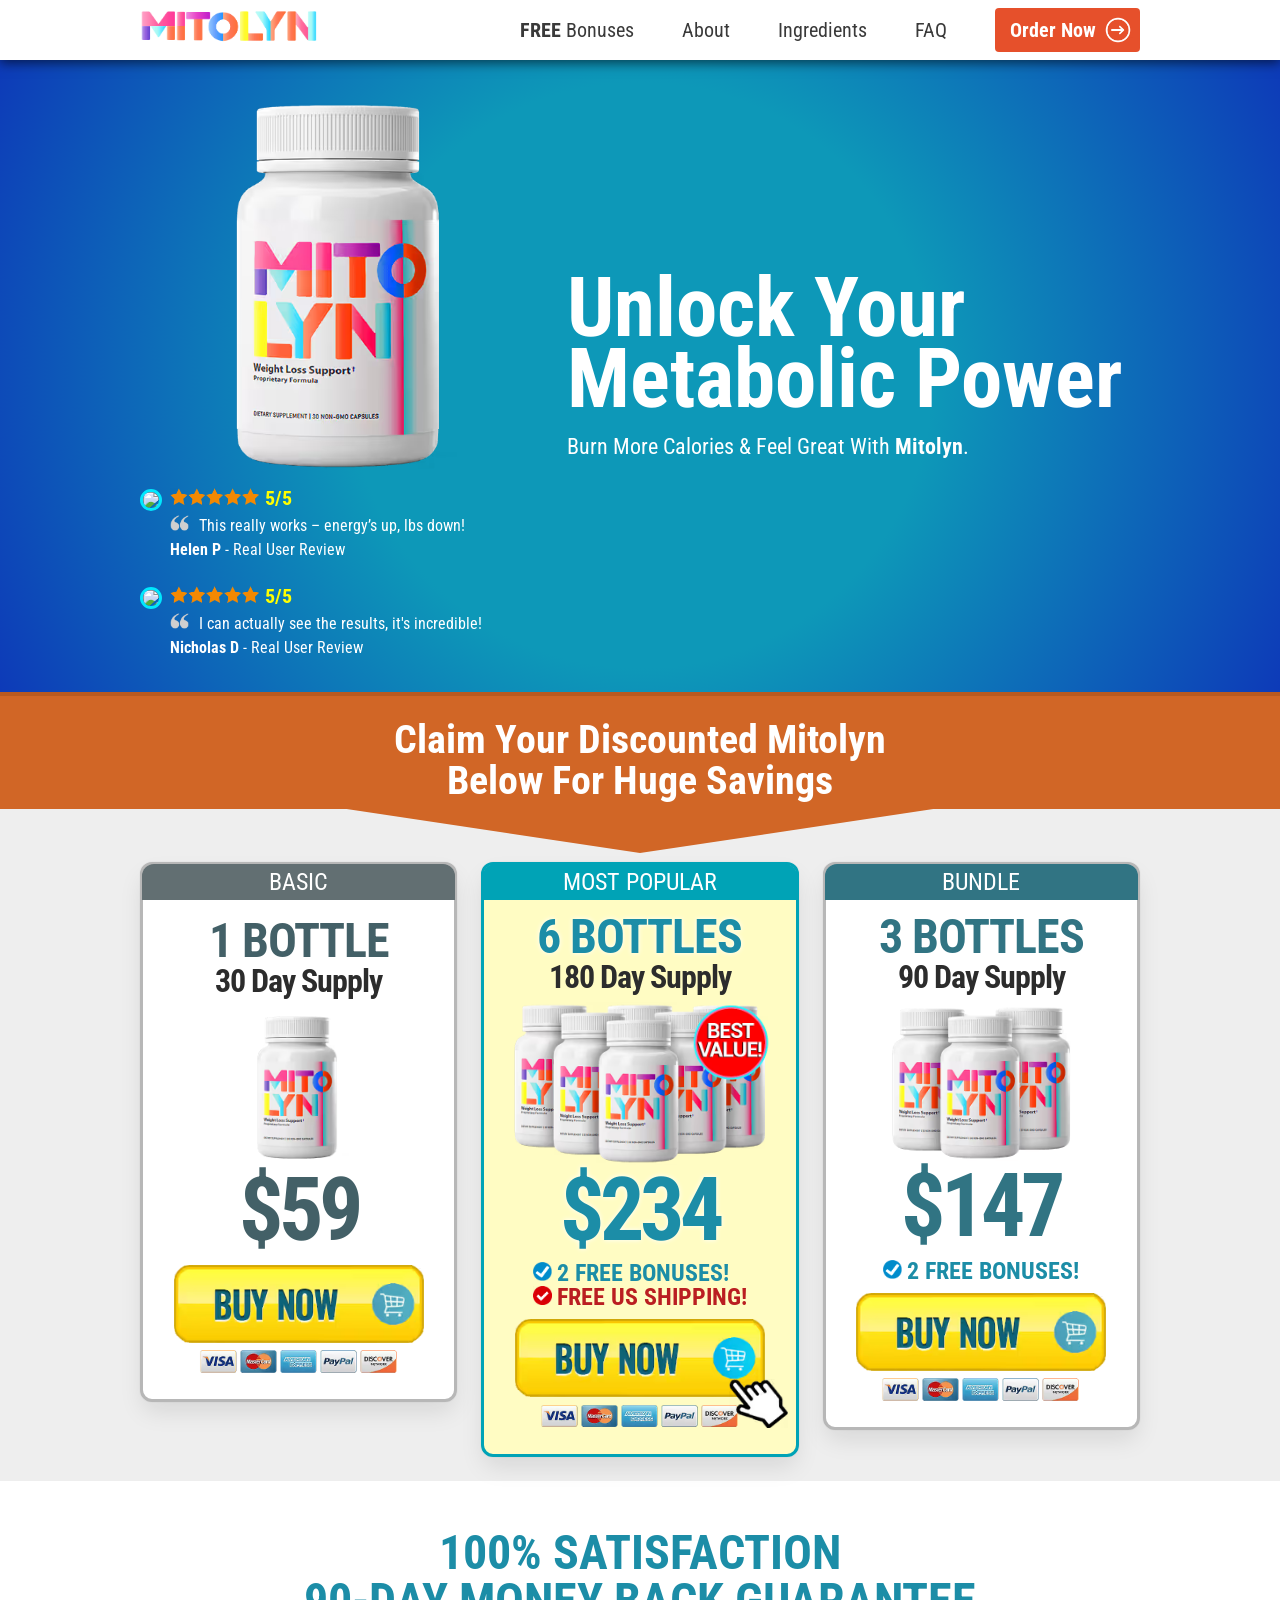
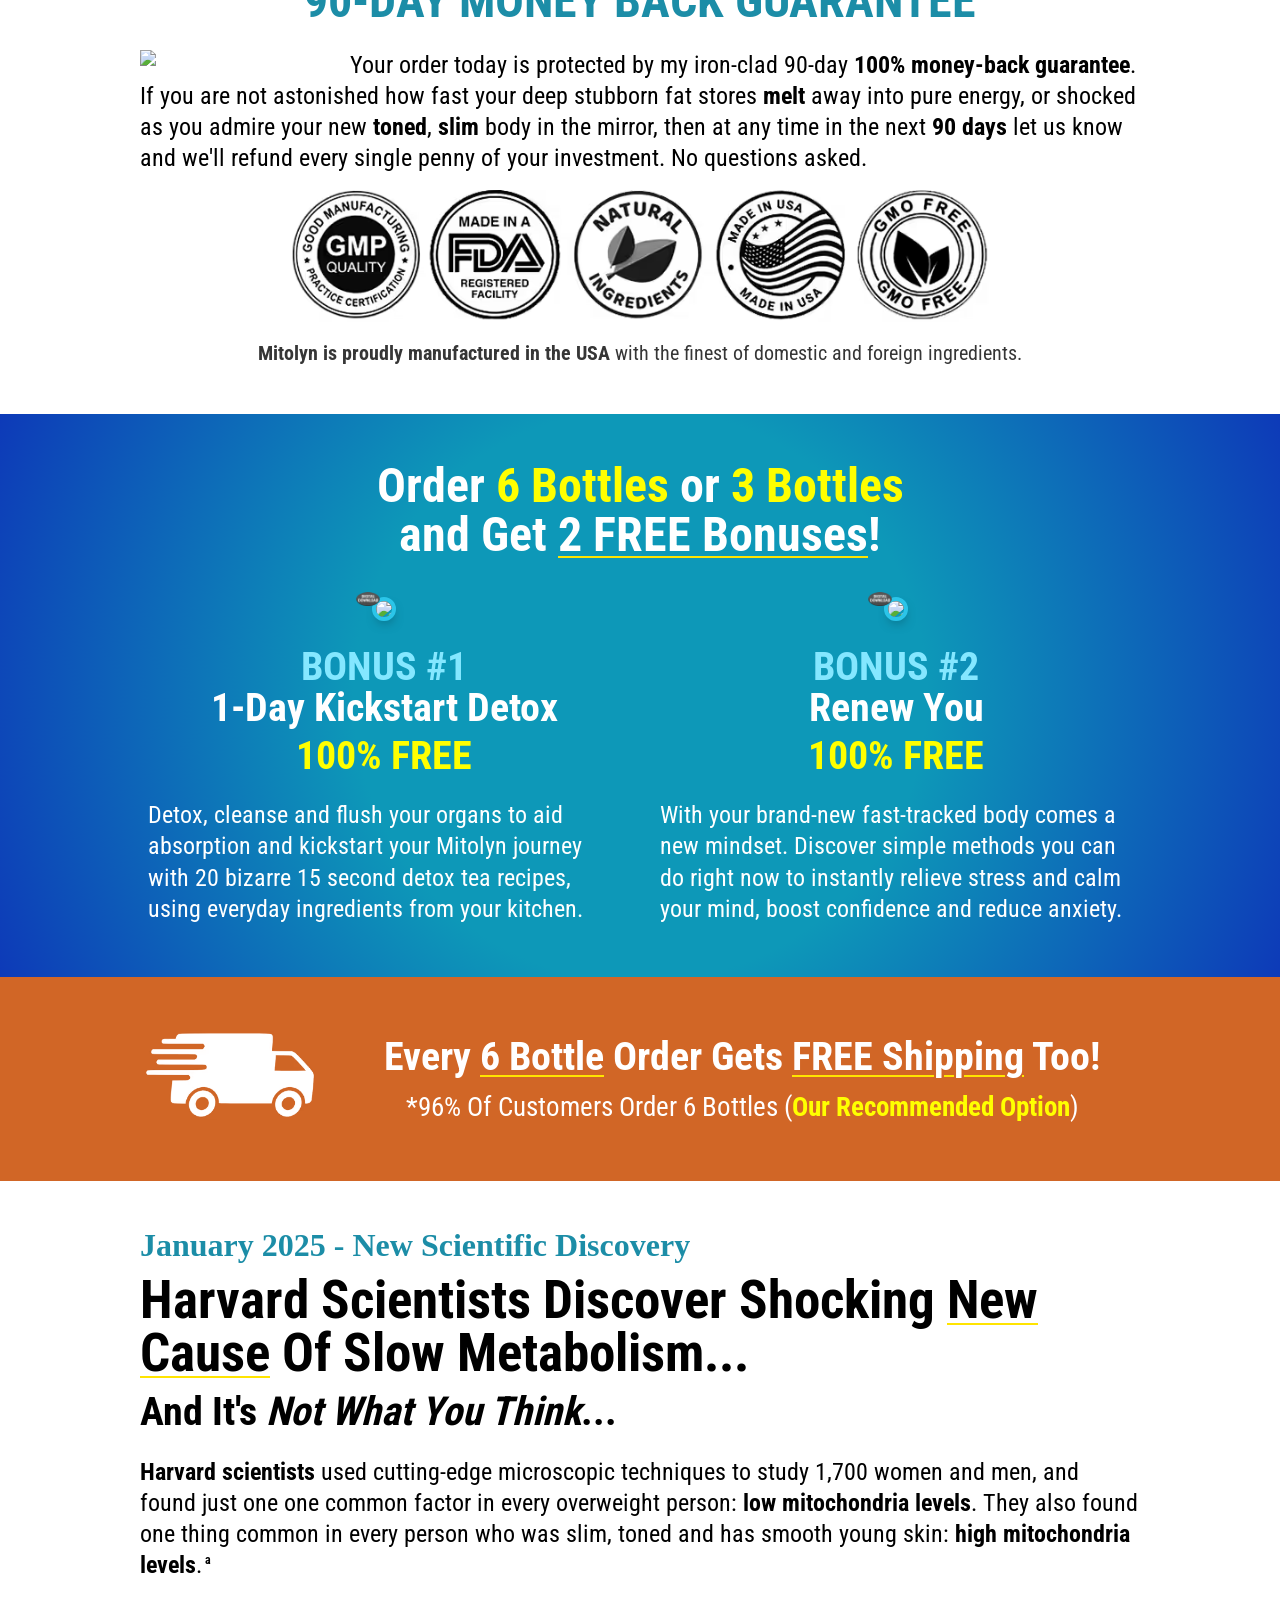
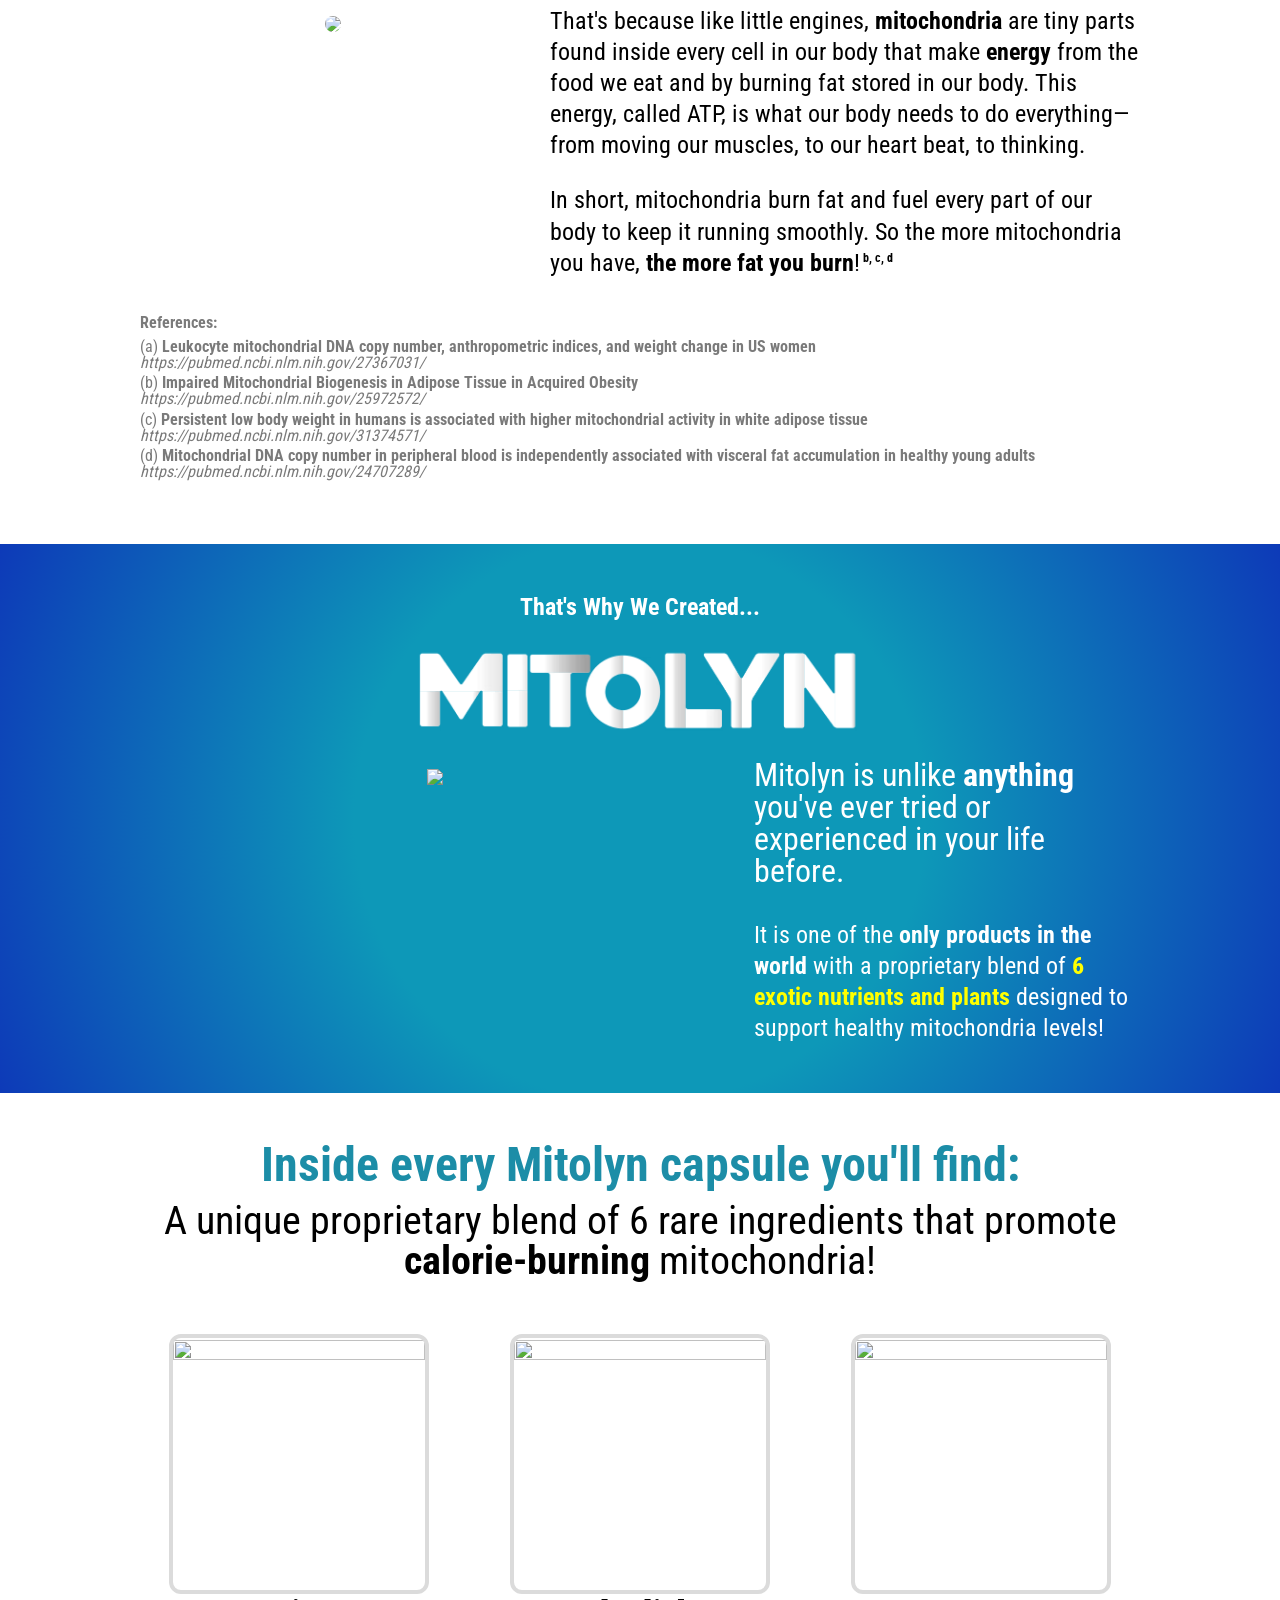
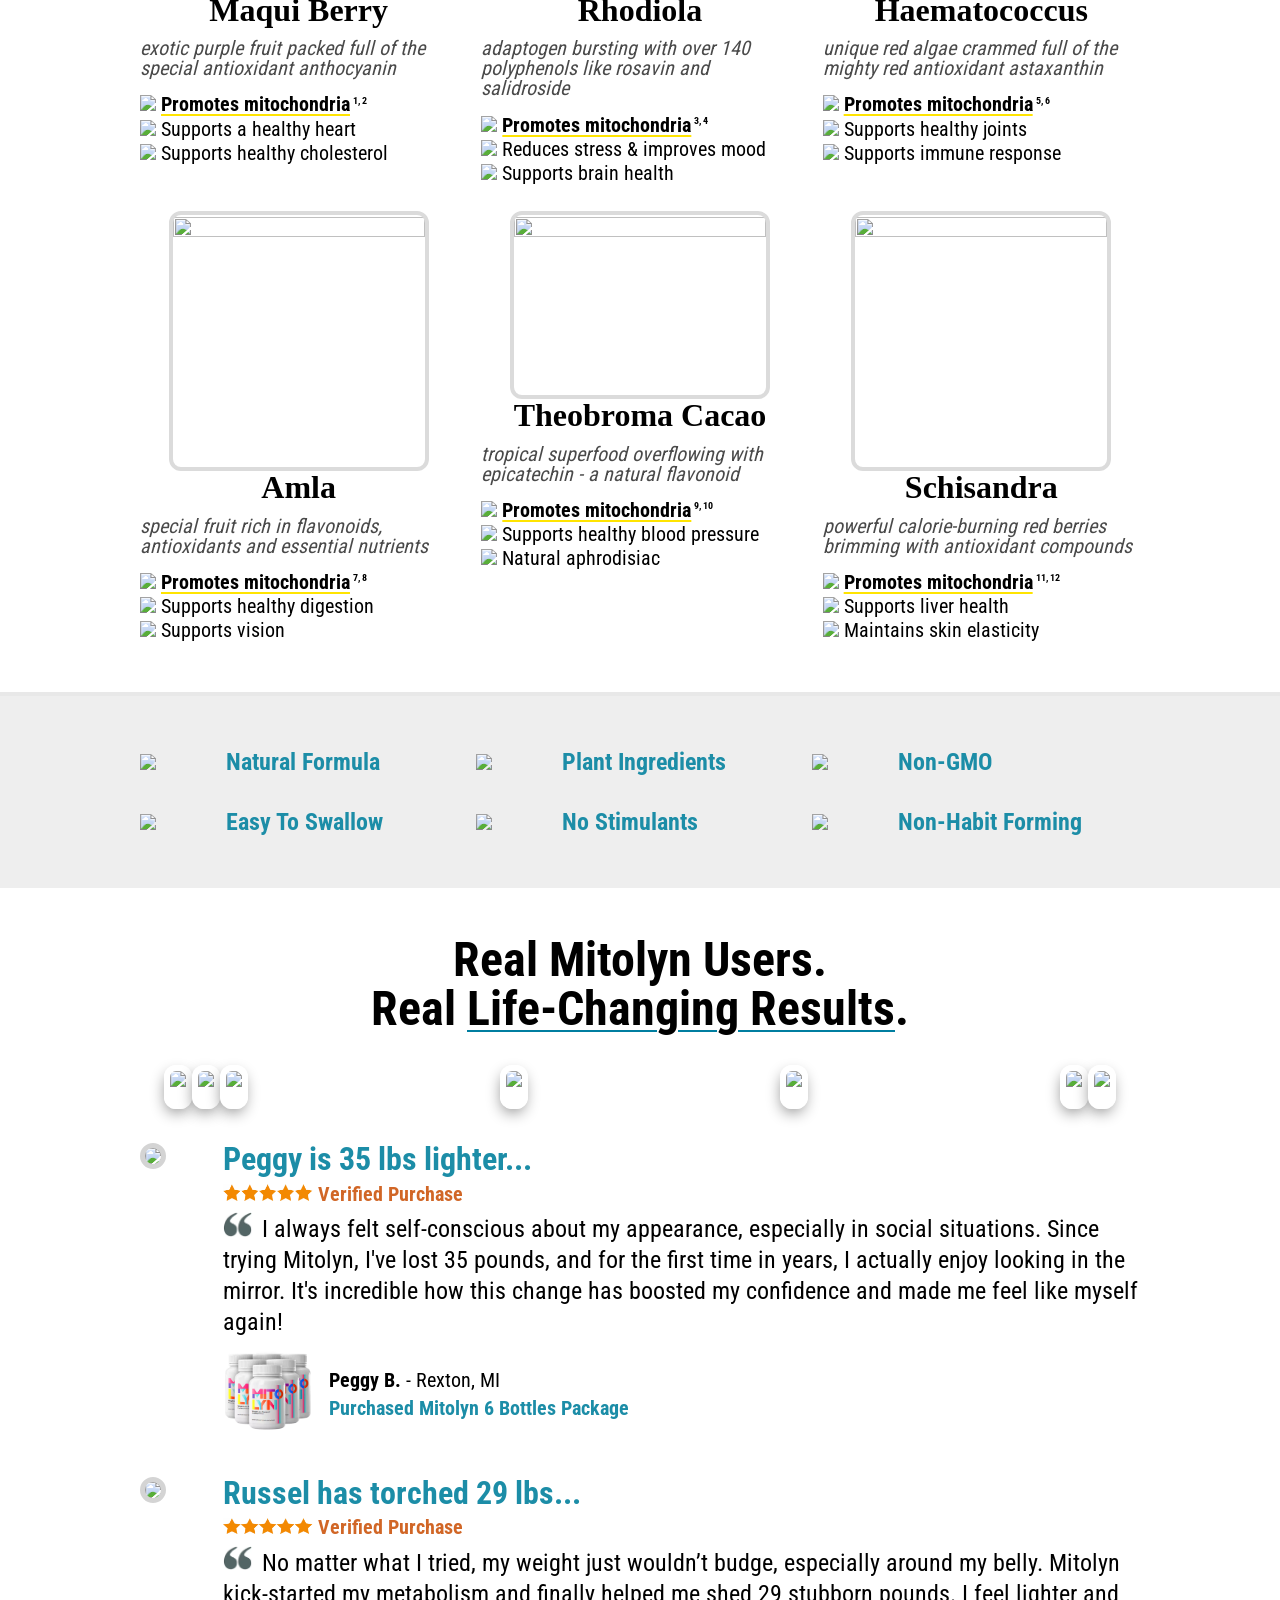
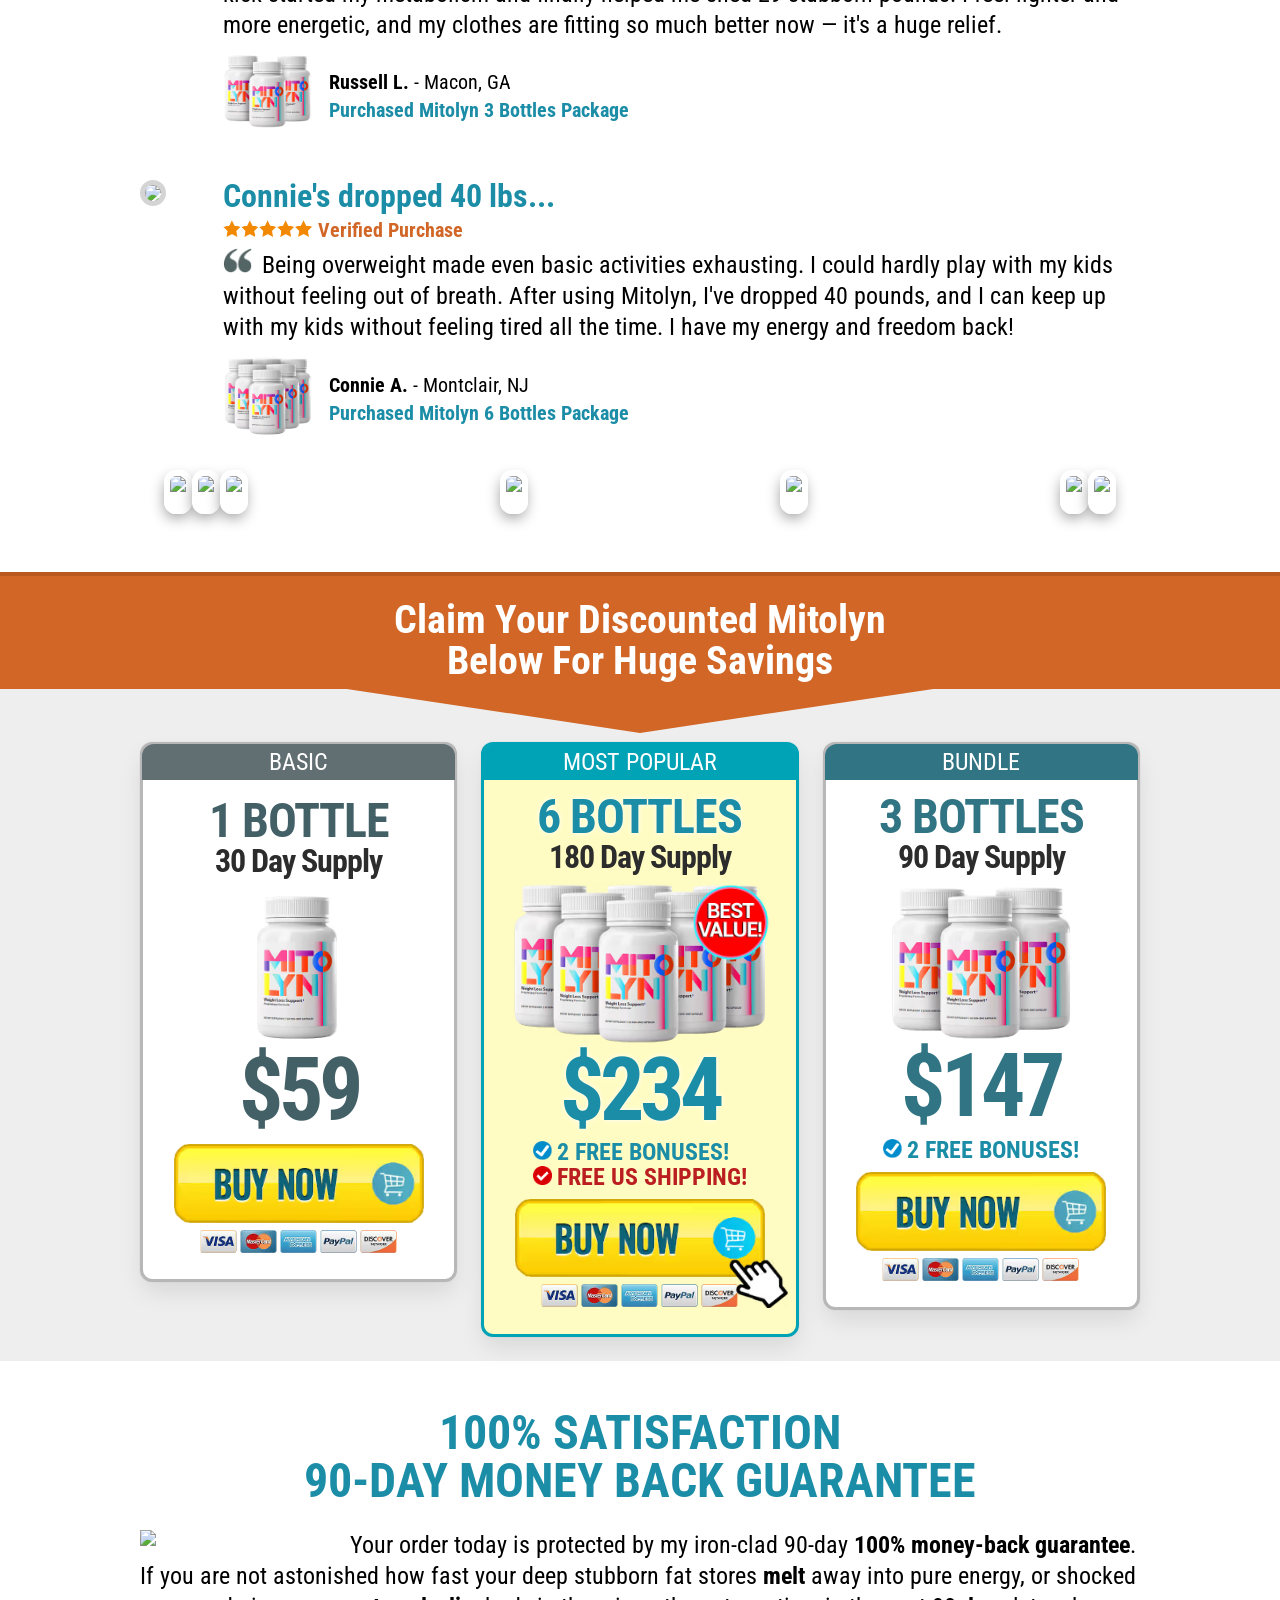
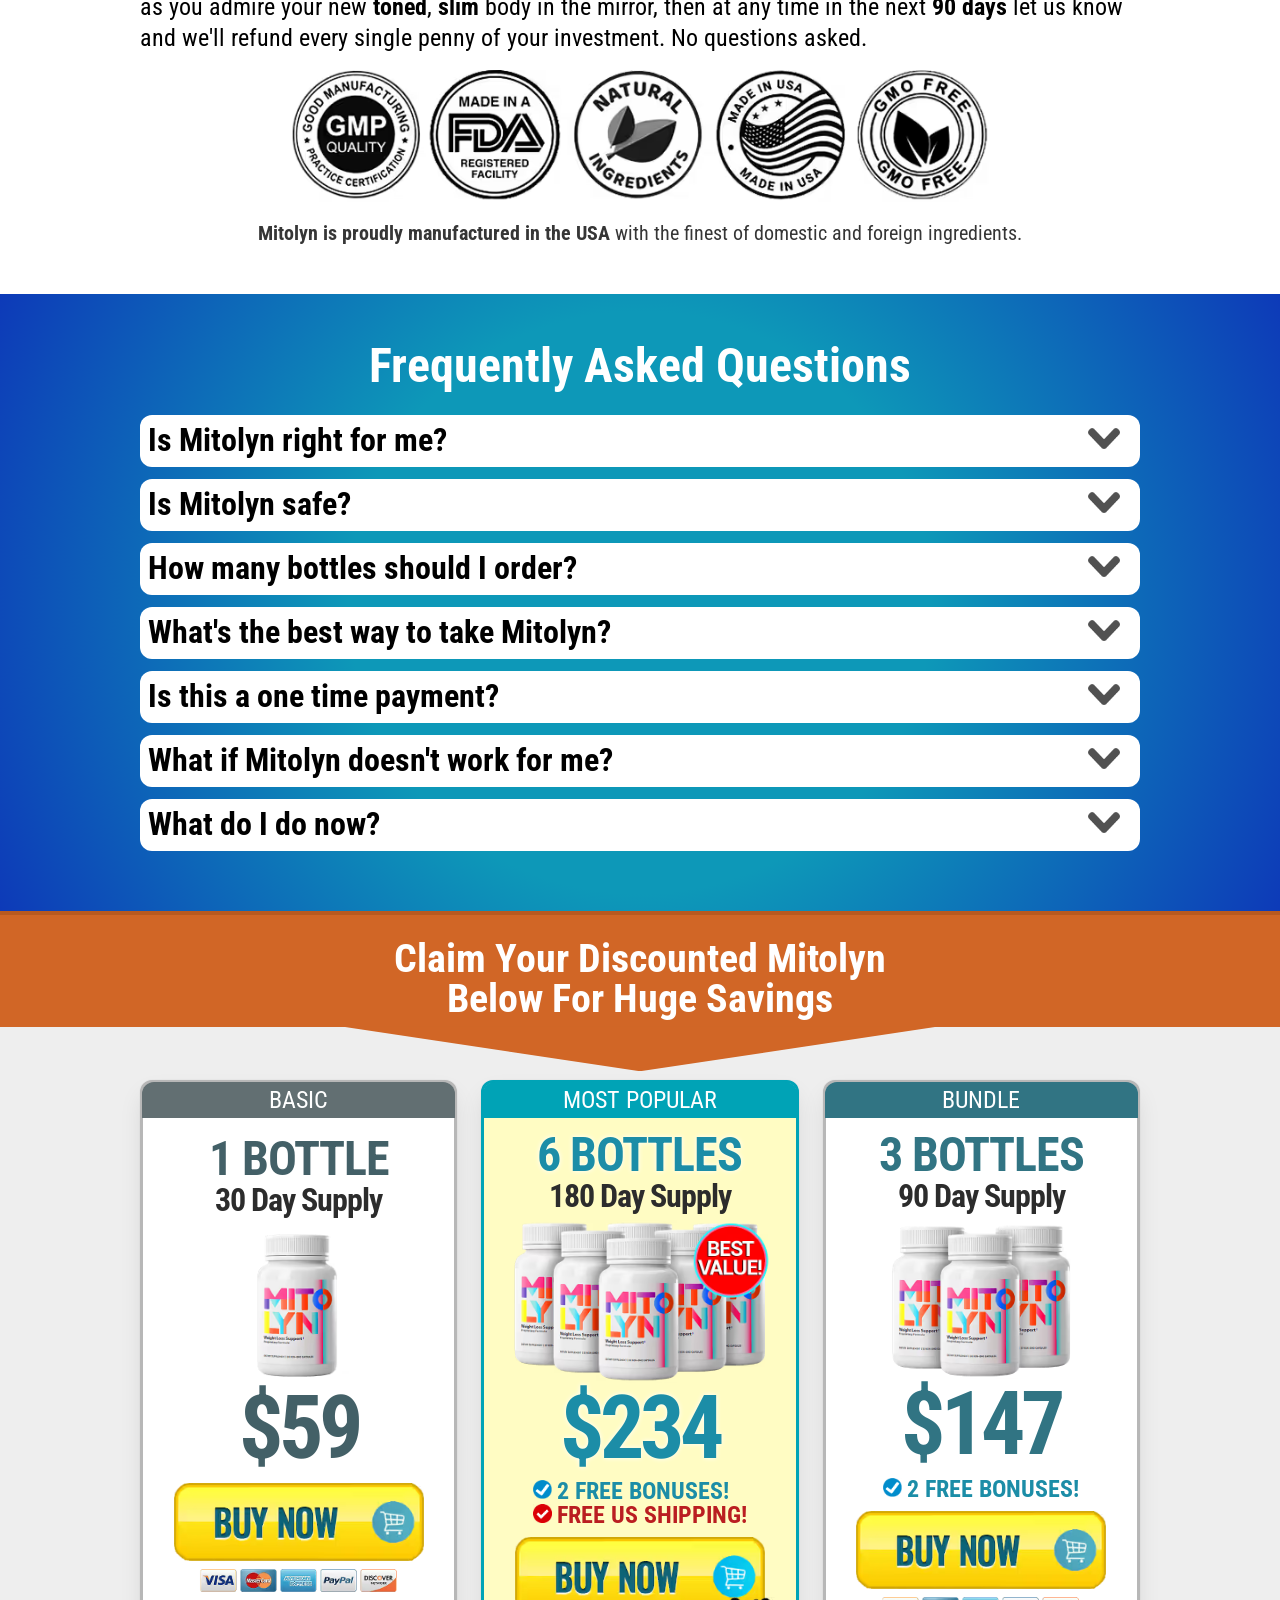
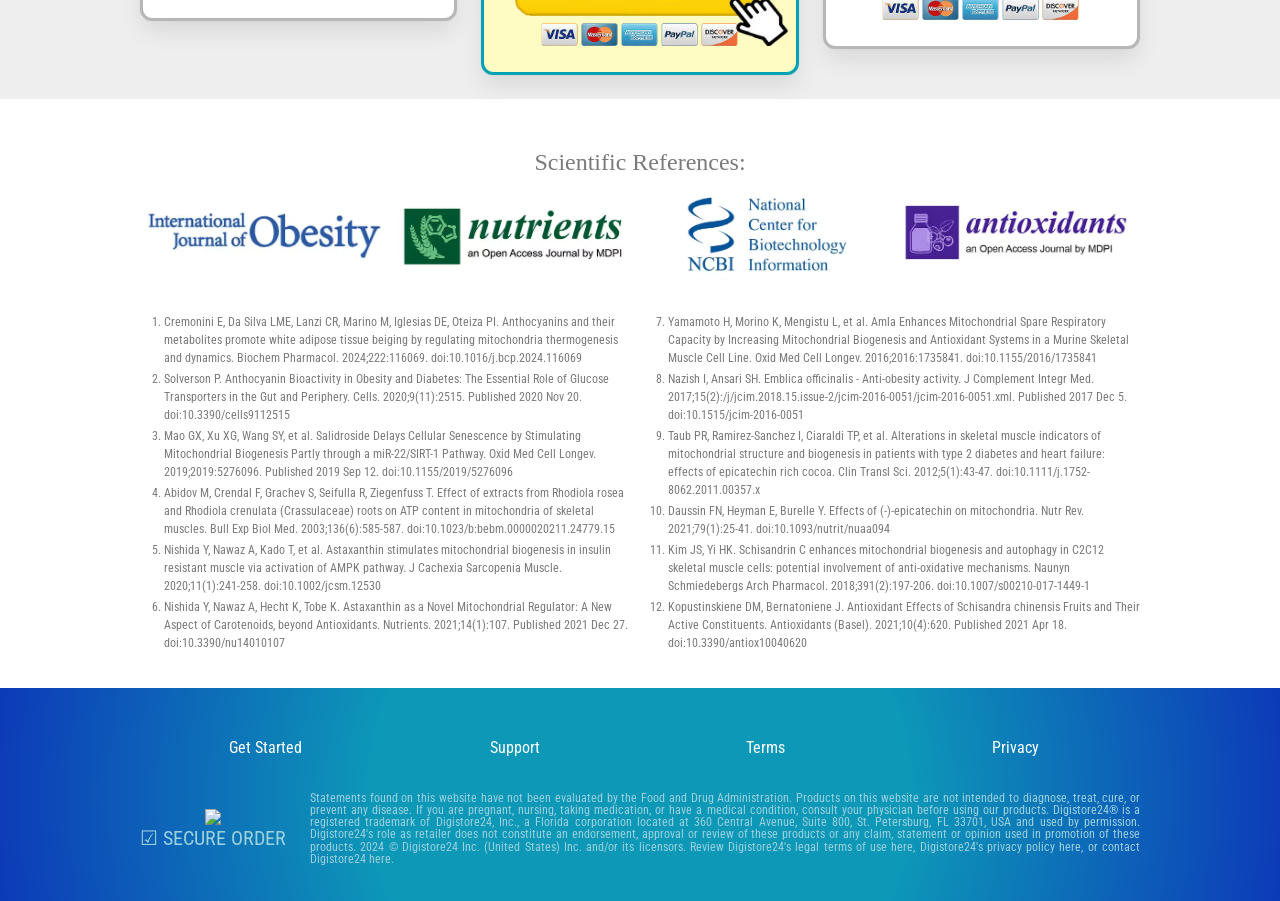
==== index.html @ f256c38c "Add files via upload" ====
<!DOCTYPE html><html><head>
<link rel="preload" href="assets/fonts/roboto-condensed-v27-latin-regular.woff2" as="font" type="font/woff2" crossorigin="anonymous">
<link rel="preload" href="assets/fonts/roboto-condensed-v27-latin-700.woff2" as="font" type="font/woff2" crossorigin="anonymous">
<style>
@font-face {
    font-family: 'Roboto Condensed';
    src: url('assets/fonts/roboto-condensed-v27-latin-regular.woff2') format('woff2');
    font-weight: 400;
    font-style: normal;
    font-display: swap;
}
@font-face {
    font-family: 'Roboto Condensed';
    src: url('assets/fonts/roboto-condensed-v27-latin-700.woff2') format('woff2');
    font-weight: 700;
    font-style: normal;
    font-display: swap;
}
@font-face {
    font-family: 'Arial Adjusted';
    src: local('Arial');
    font-weight: 400;
    font-style: normal;
    size-adjust: 85%;
}
body, button, html, input, optgroup, select, textarea {
    font-family: 'Roboto Condensed', 'Arial Adjusted', Arial, sans-serif !important;
}
</style>
<meta charset="utf-8">
<meta name="robots" content="noindex,nofollow"><meta name="description" content="Mitolyn">
<meta name="keywords" content="Mitolyn, buy Mitolyn, Mitolyn reviews, Mitolyn real customer reviews">
<meta name="twitter:card" content="summary">
<meta name="twitter:title" content="Mitolyn">
<meta name="twitter:description" content="Mitolyn">
<meta name="twitter:image" content="assets/images/logo.png">
<meta property="og:title" content="Mitolyn">
<meta property="og:image" content="assets/images/logo.png">
<meta property="og:description" content="Mitolyn">
<meta property="og:site_name" content="Mitolyn">
<meta name="ia_archiver" content="noindex">
<link rel="icon" href="favicon.ico" sizes="32x32">
<link rel="icon" href="favicon.svg" type="image/svg+xml">
<link rel="apple-touch-icon" href="apple-touch-icon.png">
<link rel="manifest" href="manifest.webmanifest">
<meta name="viewport" content="width=device-width, initial-scale=1, maximum-scale=1, user-scalable=no">
<title>Mitolyn - Official Website</title>
<script src="../0zzBQYgdD8M2.com/ajax/libs/jquery/nmMV3yHQVVcj.0/Sj0w2B3EiZt9.js"></script>
<link rel="stylesheet" href="assets/css-dist/styles.min.css">
<script src="assets/js-dist/scripts.min.js"></script>
</head>
<body class="content is-size-4 is-size-4-touch is-unselectable"><div class="navbar-spacer-desktop is-hidden-touch"></div>
<div class="navbar-spacer-tablet is-hidden-mobile is-hidden-desktop"></div>
<div class="navbar-spacer-mobile is-hidden-tablet"></div>
<nav class="navbar is-fixed-top is-link is-size-5" role="navigation" aria-label="main navigation">
<div class="container container-limit">
<div class="navbar-brand">
<div class="navbar-item">
<picture><source srcset="assets/images/avif/logo-color.avif" type="image/avif"><source srcset="assets/images/webp/logo-color.webp" type="image/webp"><img src="assets/images/logo-color.png" width="180" class="is-hidden-touch"></picture>
<picture><source srcset="assets/images/avif/logo-color.avif" type="image/avif"><source srcset="assets/images/webp/logo-color.webp" type="image/webp"><img src="assets/images/logo-color.png" width="150" class="is-hidden-desktop"></picture>
</div>
<a role="button" class="navbar-burger" aria-label="menu" aria-expanded="false" data-target="navbarBasic">
<span aria-hidden="true"></span>
<span aria-hidden="true"></span>
<span aria-hidden="true"></span>
</a>
<div class="navbar-item is-hidden-desktop">
<a class="button is-link is-size-5 is-size-6-touch topbar arrow-rightS w100 arnew2" rel="order">
<strong>Order Now</strong>
</a>
</div>
</div>
<div id="navbarBasic" class="navbar-menu">
<div class="navbar-end">
<a class="navbar-item px-5 topbar" rel="bonuses">
<strong>FREE</strong> Bonuses
</a>
<a class="navbar-item px-5 topbar" rel="about">
About
</a>
<a class="navbar-item px-5 topbar" rel="ingredients">
Ingredients
</a>
<a class="navbar-item px-5 topbar" rel="faq">
FAQ
</a>
<div class="navbar-item pr-3 pl-5 is-hidden-mobile">
<div class="buttons">
<a class="button is-link is-size-5 is-size-6-touch topbar arrow-right arnew" rel="order">
<strong>Order Now</strong>
</a>
</div>
</div>
</div>
</div>
</div>
</nav>
<section class="section green-solid-background is-paddingless is-marginless">
<section class="section">
<div class="container container-limit has-text-white">
<div class="columns is-vcentered">
<div class="column is-5 pb-0 pt-0">
<div class="has-text-centered is-hidden-mobile"><picture><source srcset="assets/images/avif/product-home.avif" type="image/avif"><source srcset="assets/images/webp/product-home.webp" type="image/webp"><img src="assets/images/product-home.png" style="max-width:500px;width:100%"></picture></div>
<div class="has-text-centered is-hidden-tablet"><picture><source srcset="assets/images/avif/product-home.avif" type="image/avif"><source srcset="assets/images/webp/product-home.webp" type="image/webp"><img src="assets/images/product-home.png" style="max-width:340px;width:40vw;"></picture></div>
<div class="is-hidden-mobile columns is-mobile is-variable is-0">
<div class="column is-narrow pr-2"><picture><source srcset="assets/images/avif/test-1.avif" type="image/avif"><source srcset="assets/images/webp/test-1.webp" type="image/webp"><img src="assets/images/test-1.jpg" style="border-radius:24px;border:3px solid #00e8fe;" width="50px"></picture></div>
<div class="column">
<p class="verified mb-0 is-size-5 mb-1 greenHigh"><picture><source srcset="assets/images/generic/avif/rating.avif" type="image/avif"><source srcset="assets/images/generic/webp/rating.webp" type="image/webp"><img src="assets/images/generic/rating.png" width="90"></picture> 5/5</p>
<p class="mb-2 is-size-6 lh1"><picture><source srcset="assets/images/generic/avif/quote_light.avif" type="image/avif"><source srcset="assets/images/generic/webp/quote_light.webp" type="image/webp"><img src="assets/images/generic/quote_light.png" width="29" style="padding-right:10px;"></picture>This really works – energy’s up, lbs down!</p>
<p class="is-size-6 mb-0 lh1"><strong>Helen P</strong> - Real User Review</p>
</div>
</div>
<div class="is-hidden-mobile columns is-mobile is-variable is-0">
<div class="column is-narrow pr-2"><picture><source srcset="assets/images/avif/test-2.avif" type="image/avif"><source srcset="assets/images/webp/test-2.webp" type="image/webp"><img src="assets/images/test-2.jpg" style="border-radius:24px;border:3px solid #00e8fe;" width="50px"></picture></div>
<div class="column">
<p class="verified mb-0 is-size-5 mb-1 greenHigh"><picture><source srcset="assets/images/generic/avif/rating.avif" type="image/avif"><source srcset="assets/images/generic/webp/rating.webp" type="image/webp"><img src="assets/images/generic/rating.png" width="90"></picture> 5/5</p>
<p class="mb-2 is-size-6 lh1"><picture><source srcset="assets/images/generic/avif/quote_light.avif" type="image/avif"><source srcset="assets/images/generic/webp/quote_light.webp" type="image/webp"><img src="assets/images/generic/quote_light.png" width="29" style="padding-right:10px;"></picture>I can actually see the results, it's incredible!</p>
<p class="is-size-6 mb-0 lh1"><strong>Nicholas D</strong> - Real User Review</p>
</div>
</div>
		
</div>
<div class="column pb-0 pt-0">
<p class="title block-headline is-capitalized pb-2 mb-2">Unlock Your<br>Metabolic Power</p>
<p class="lh1 block-9d mt-3">Burn More Calories & Feel Great With <strong>Mitolyn</strong>.</p>
<div></div>
</div>
</div>
</div>
</section>
</section><div class="order"></div>
<div class="on-buys">
<section class="section is-paddingless buying-background b-section">
<div class="container pt-5 container-limit">
<p class="has-text-centered block-10h has-text-white lh1 has-text-weight-bold mb-0 pb-2">Claim Your Discounted Mitolyn<br>Below For Huge Savings</p>
</div>
</section>
<div class="off-white-background" style="border-top:none;"><div class="buying-background p-4 g-arrow" style="max-width:600px;top:-1px;"></div></div>
<section class="section off-white-background pt-2 pb-5 px-2" style="border-top:none;">
<div class="container container-limit">
<div class="columns is-3 is-variable is-centered ">
<div class="column has-text-centered grow-it is-one-third is-hidden-mobile">
<a href="order/?b=1&v=index" class="vbsplit">
<div class="box is-paddingless is-size-4 has-background-white box-1-bottle">
<div class="popular-box GPOP">BASIC</div>
<div class="pt-3 pb-4 px-2">
<div class="columns is-mobile is-vcentered is-variable is-1">
<div class="column">
<div class="mt-1">
<div class="is-marginless is-size-1-desktop is-size-2-touch lh1 blue-color has-text-weight-bold spacing-fix pricea">1 BOTTLE</div>
<div class="is-marginless is-size-3 is-size-4-touch has-text-weight-bold spacing-fix lh1">30 Day Supply</div>
<div class="product-item mt-1 mx-4"><picture><source srcset="assets/images/avif/1-desktop.avif" type="image/avif"><source srcset="assets/images/webp/1-desktop.webp" type="image/webp"><img src="assets/images/1-desktop.png"></picture></div>
</div>	
<div class="columns is-variable is-1 is-centered is-marginless is-mobile"><div class="column is-narrow is-faq  is-size-1-desktop is-size-2-tablet is-size-3-mobile lh1 py-0 mb-3 has-text-weight-bold"><span class="price pricea">$59</span></div></div>
<div class="mt-1 px-0 lh1"><picture><source srcset="assets/images/generic/avif/atc-a.avif" type="image/avif"><source srcset="assets/images/generic/webp/atc-a.webp" type="image/webp"><img src="assets/images/generic/atc-a.png" class="is-fullwidth" width="250" height="82"></picture><br><picture><source srcset="assets/images/generic/avif/cards.avif" type="image/avif"><source srcset="assets/images/generic/webp/cards.webp" type="image/webp"><img src="assets/images/generic/cards.png" class="cards-width mb-1"></picture></div></div>
</div>
</div>
</div>
</a>
</div>
<div class="column has-text-centered grow-it is-one-third">
<a href="order/?b=6&v=index" class="vbsplit">
<div class="box is-paddingless is-size-4 has-background-white box-6-bottle">
<div class="popular-box is-size-5-mobile ">MOST POPULAR</div>
<div class="is-hidden-tablet p-1"></div>
<div class="pt-3 pb-4 px-2">
<div class="columns is-mobile is-vcentered is-variable is-1">
<div class="column is-hidden-tablet">
<div class="is-marginless block-10 lh1 blue-color has-text-weight-bold spacing-fix pricec">6 BOTTLES</div>
<div class="is-marginless block-11 has-text-weight-bold spacing-fix lh1">180 Day Supply</div>
<div class="product-item-mobile mt-1"><picture><source srcset="assets/images/avif/6-mobile.avif" type="image/avif"><source srcset="assets/images/webp/6-mobile.webp" type="image/webp"><img src="assets/images/6-mobile.png"></picture></div>
</div>
<div class="column">
<div class="is-hidden-mobile">
<div class="is-marginless is-size-1-desktop is-size-2-touch lh1 blue-color has-text-weight-bold spacing-fix pricec">6 BOTTLES</div>
<div class="is-marginless is-size-3 is-size-4-touch has-text-weight-bold spacing-fix lh1 pb-1">180 Day Supply</div>
<div class="product-item mt-1 mx-4"><picture><source srcset="assets/images/avif/6-desktop.avif" type="image/avif"><source srcset="assets/images/webp/6-desktop.webp" type="image/webp"><img src="assets/images/6-desktop.png"></picture></div>
</div>	
<div class="columns is-variable is-1 is-centered is-marginless is-mobile"><div class="column is-narrow is-faq  is-size-1-desktop is-size-2-tablet is-size-3-mobile lh1 py-0 mb-2 has-text-weight-bold"><span class="price pricec">$234</span></div></div>
<div class="py-1 lh1 bonuses-panel block-bonus has-text-left has-text-weight-bold">
<div class="columns p-0 m-0 is-vcentered is-mobile lh1"><div class="column m-0 p-0 is-narrow lh1"><picture><source srcset="assets/images/avif/bonus-tick.avif" type="image/avif"><source srcset="assets/images/webp/bonus-tick.webp" type="image/webp"><img src="assets/images/bonus-tick.png" class="btick"></picture></div><div class="column is-narrow p-0 m-0 lh1 bonus-books2">2 FREE BONUSES!</div></div>
<div class="columns p-0 m-0 is-vcentered is-mobile lh1"><div class="column m-0 p-0 is-narrow lh1"><picture><source srcset="assets/images/avif/red-tick.avif" type="image/avif"><source srcset="assets/images/webp/red-tick.webp" type="image/webp"><img src="assets/images/red-tick.png" class="btick"></picture></div><div class="column is-narrow p-0 m-0 lh1">FREE US SHIPPING!</div></div>
</div>
<div class="mt-1 px-0 lh1">
<div style="position:relative"><div class="floating-hand fhc"></div></div>
<picture><source srcset="assets/images/generic/avif/atc-b.avif" type="image/avif"><source srcset="assets/images/generic/webp/atc-b.webp" type="image/webp"><img src="assets/images/generic/atc-b.png" class="is-fullwidth" width="250" height="82"></picture><br><picture><source srcset="assets/images/generic/avif/cards.avif" type="image/avif"><source srcset="assets/images/generic/webp/cards.webp" type="image/webp"><img src="assets/images/generic/cards.png" class="cards-width mb-1"></picture></div></div>
</div>
</div>
</div>
</a>
</div>
<div class="column has-text-centered grow-it is-one-third">
<a href="order/?b=3&v=index" class="vbsplit">
<div class="box is-paddingless is-size-4 has-background-white box-3-bottle">
<div class="popular-box GPOP2 is-hidden-mobile">BUNDLE</div>
<div class="is-hidden-tablet p-1"></div>
<div class="pt-3 pb-4 px-2">
<div class="columns is-mobile is-vcentered is-variable is-1">
<div class="column is-hidden-tablet">
<div class="is-marginless block-10 lh1 blue-color has-text-weight-bold spacing-fix priceb">3 BOTTLES</div>
<div class="is-marginless block-11 has-text-weight-bold spacing-fix lh1">90 Day Supply</div>
<div class="product-item-mobile mt-1"><picture><source srcset="assets/images/avif/3-mobile.avif" type="image/avif"><source srcset="assets/images/webp/3-mobile.webp" type="image/webp"><img src="assets/images/3-mobile.png"></picture></div>
</div>
<div class="column">
<div class="is-hidden-mobile">
<div class="is-marginless is-size-1-desktop is-size-2-touch lh1 blue-color has-text-weight-bold spacing-fix priceb">3 BOTTLES</div>
<div class="is-marginless is-size-3-desktop is-size-4-touch has-text-weight-bold spacing-fix lh1">90 Day Supply</div>
<div class="product-item mt-1 mx-4"><picture><source srcset="assets/images/avif/3-desktop.avif" type="image/avif"><source srcset="assets/images/webp/3-desktop.webp" type="image/webp"><img src="assets/images/3-desktop.png"></picture></div>
</div>	
<div class="columns is-variable is-1 is-centered is-marginless is-mobile"><div class="column is-narrow is-faq  is-size-1-desktop is-size-2-tablet is-size-3-mobile lh1 py-0 mb-2 has-text-weight-bold"><span class="price priceb">$147</span></div></div>
<div class="py-1 lh1 bonuses-panel block-bonus has-text-left has-text-weight-bold">
<div class="columns p-0 m-0 is-vcentered is-mobile lh1"><div class="column m-0 p-0 is-narrow lh1"><picture><source srcset="assets/images/avif/bonus-tick.avif" type="image/avif"><source srcset="assets/images/webp/bonus-tick.webp" type="image/webp"><img src="assets/images/bonus-tick.png" class="btick"></picture></div><div class="column is-narrow p-0 m-0 lh1 bonus-books2">2 FREE BONUSES!</div></div>
</div>
<div class="mt-1 px-0 lh1"><picture><source srcset="assets/images/generic/avif/atc-a.avif" type="image/avif"><source srcset="assets/images/generic/webp/atc-a.webp" type="image/webp"><img src="assets/images/generic/atc-a.png" class="is-fullwidth" width="250" height="82"></picture><br><picture><source srcset="assets/images/generic/avif/cards.avif" type="image/avif"><source srcset="assets/images/generic/webp/cards.webp" type="image/webp"><img src="assets/images/generic/cards.png" class="cards-width mb-1"></picture></div></div>
</div>
</div>
</div>
</a>
</div>
<div class="column has-text-centered grow-it is-one-third is-hidden-tablet">
<a href="order/?b=1&v=index" class="vbsplit">
<div class="box is-paddingless is-size-4 has-background-white box-1-bottle">
<div class="is-hidden-tablet p-1"></div>
<div class="pt-3 pb-4 px-2">
<div class="columns is-mobile is-vcentered is-variable is-1">
<div class="column">
<div class="is-marginless block-10 lh1 blue-color has-text-weight-bold spacing-fix pricea">1 BOTTLE</div>
<div class="is-marginless block-11 has-text-weight-bold spacing-fix lh1">30 Day Supply</div>
<div class="product-item-mobile mt-1"><picture><source srcset="assets/images/avif/1-mobile.avif" type="image/avif"><source srcset="assets/images/webp/1-mobile.webp" type="image/webp"><img src="assets/images/1-mobile.png"></picture></div>
</div>
<div class="column">	
<div class="columns is-variable is-1 is-centered is-marginless is-mobile"><div class="column is-narrow is-faq  is-size-1-desktop is-size-2-tablet is-size-3-mobile lh1 py-0 mb-4 has-text-weight-bold"><span class="price pricea">$59</span></div></div>
<div class="mt-1 px-0 lh1"><picture><source srcset="assets/images/generic/avif/atc-a.avif" type="image/avif"><source srcset="assets/images/generic/webp/atc-a.webp" type="image/webp"><img src="assets/images/generic/atc-a.png" class="is-fullwidth" width="250" height="82"></picture><br><picture><source srcset="assets/images/generic/avif/cards.avif" type="image/avif"><source srcset="assets/images/generic/webp/cards.webp" type="image/webp"><img src="assets/images/generic/cards.png" class="cards-width mb-1"></picture></div></div>
</div>
</div>
</div>
</a>
</div>
</div>
</div>
</section>
</div><section class="section">
<div class="container container-limit">
<p class="has-text-weight-bold gt lh1 has-text-centered is-uppercase block-final mb-5">100% Satisfaction<br>
90-Day Money<br class="is-hidden-tablet"> Back Guarantee</p>
<p class="is-hidden-desktop has-text-centered mb-2"><picture><source srcset="assets/images/avif/guarantee.avif" type="image/avif"><source srcset="assets/images/webp/guarantee.webp" type="image/webp"><img src="assets/images/guarantee.png" class="guarantee-img-mobile"></picture></p>
<picture><source srcset="assets/images/avif/guarantee.avif" type="image/avif"><source srcset="assets/images/webp/guarantee.webp" type="image/webp"><img src="assets/images/guarantee.png" class="guarantee-img is-pulled-left pr-5 is-hidden-touch"></picture>
<p class="is-size-4 pb-0 mb-0">Your order today is protected by my iron-clad 90-day <strong>100% money-back guarantee</strong>. If you are not astonished how fast your deep stubborn fat stores <strong>melt</strong> away into pure energy, or shocked as you admire your new <strong>toned</strong>, <strong>slim</strong> body in the mirror, then at any time in the next <strong>90 days</strong> let us know and we'll refund every single penny of your investment. No questions asked. 
</p>
<div class="is-clearfix"></div>
<div class="has-text-centered mt-4"><picture><source srcset="assets/images/generic/avif/icons-fda2.avif" type="image/avif"><source srcset="assets/images/generic/webp/icons-fda2.webp" type="image/webp"><img src="assets/images/generic/icons-fda2.png" class="fda-logosetc"></picture></div>
<div class="has-text-centered mt-2 has-text-grey-darker is-size-5"><p><strong>Mitolyn is proudly manufactured in the USA</strong> with the finest of domestic and foreign ingredients.</p></div>
</div>
</section><div class="bonuses"></div>
<section class="section blue-background">
<div class="container container-limit has-text-white">
<p class="block-final has-text-weight-bold has-text-centered mb-5 lh1">Order <span class="yellow-text">6 Bottles</span> or <span class="yellow-text">3 Bottles</span><br class="is-hidden-mobile"> and Get <u class="yellowunder">2 FREE Bonuses</u>!</p>
<div class="columns is-variable is-3 pt-3 pb-1">
<div class="column">
<div class="bonus-box">
<div class="px-0">
<div class="is-hidden-mobile has-text-centered mb-2"><div class="digitalPos"><picture><source srcset="assets/images/avif/book-1.avif" type="image/avif"><source srcset="assets/images/webp/book-1.webp" type="image/webp"><img class="picture-full-radius" src="assets/images/book-1.jpg"></picture><picture><source srcset="assets/images/generic/avif/digital.avif" type="image/avif"><source srcset="assets/images/generic/webp/digital.webp" type="image/webp"><img class="digitalDownload" src="assets/images/generic/digital.png"></picture></div></div>
<div class="block-final2 lh1 has-text-centered mb-4"><div class="pt-2"><span class="light-blue"><strong>BONUS #1</strong></span><br><strong>1-Day Kickstart Detox</strong></div><div class="pt-2 pb-2"><span class="yellow-text"><strong>100% FREE</strong></span></div></div>
<div class="is-hidden-tablet has-text-centered mb-2"><div class="digitalPos"><picture><source srcset="assets/images/avif/book-1.avif" type="image/avif"><source srcset="assets/images/webp/book-1.webp" type="image/webp"><img class="picture-full-radius" src="assets/images/book-1.jpg" style="max-width:260px;"></picture><picture><source srcset="assets/images/generic/avif/digital.avif" type="image/avif"><source srcset="assets/images/generic/webp/digital.webp" type="image/webp"><img class="digitalDownload" src="assets/images/generic/digital.png"></picture></div></div>
<p class="px-2">Detox, cleanse and flush your organs to aid absorption and kickstart your Mitolyn journey with 20 bizarre 15 second detox tea recipes, using everyday ingredients from your kitchen.</p>
</div>
</div>
</div>
<div class="column">
<div class="bonus-box">
<div class="px-0">
<div class="is-hidden-mobile has-text-centered mb-2"><div class="digitalPos"><picture><source srcset="assets/images/avif/book-2.avif" type="image/avif"><source srcset="assets/images/webp/book-2.webp" type="image/webp"><img class="picture-full-radius" src="assets/images/book-2.jpg"></picture><picture><source srcset="assets/images/generic/avif/digital.avif" type="image/avif"><source srcset="assets/images/generic/webp/digital.webp" type="image/webp"><img class="digitalDownload" src="assets/images/generic/digital.png"></picture></div></div>
<div class="block-final2 lh1 has-text-centered mb-4"><div class="pt-2"><span class="light-blue"><strong>BONUS #2</strong></span><br><strong>Renew You</strong></div><div class="pt-2 pb-2"><span class="yellow-text"><strong>100% FREE</strong></span></div></div>
<div class="is-hidden-tablet has-text-centered mb-2"><div class="digitalPos"><picture><source srcset="assets/images/avif/book-2.avif" type="image/avif"><source srcset="assets/images/webp/book-2.webp" type="image/webp"><img class="picture-full-radius" src="assets/images/book-2.jpg" style="max-width:260px;"></picture><picture><source srcset="assets/images/generic/avif/digital.avif" type="image/avif"><source srcset="assets/images/generic/webp/digital.webp" type="image/webp"><img class="digitalDownload" src="assets/images/generic/digital.png"></picture></div></div>
<p class="px-2">With your brand-new fast-tracked body comes a new mindset. Discover simple methods you can do right now to instantly relieve stress and calm your mind, boost confidence and reduce anxiety.</p>
</div>
</div>
</div>
</div>
</div>
</section>
<section class="section green-darker">
<div class="container container-limit has-text-white">
<div class="columns is-vcentered has-text-centered">
<div class="column is-narrow"><picture><source srcset="assets/images/generic/avif/shipping.avif" type="image/avif"><source srcset="assets/images/generic/webp/shipping.webp" type="image/webp"><img src="assets/images/generic/shipping.png" width="180"></picture></div>
<div class="column"><p class="block-shipping has-text-white lh1 has-text-weight-bold mb-2 pb-2">Every <u class="yellowunder">6 Bottle</u> Order <br class="is-hidden-desktop">Gets <u class="yellowunder">FREE Shipping</u> Too!</p>
<p class="is-capitalized block-shipping2 lh1">*96% of customers order 6 bottles<br class="is-hidden-desktop"> (<strong class="yellowtext">Our recommended option</strong>)</p></div>	
</div>
</div>
</section><div class="about"></div>
<section class="section">
<div class="container container-limit">
<p class="has-text-weight-bold has-text-left is-size-3 is-size-4-touch lh1 mb-3 headlineColor1 curly">January 2025 - New Scientific Discovery</p>
<p class="title is-size-1-desktop is-size-2-tablet is-size-3-mobile is-capitalized lh1 mb-3"><span style="font-size:110%">Harvard scientists discover shocking <span class="yellowunder">New Cause</span> of slow metabolism...</span></p>
<p class="title is-size-2-desktop is-size-3-tablet is-size-4-mobile is-capitalized lh1 mb-5">and it's <em>not what you think</em>...</p>
<p><strong>Harvard scientists</strong> used cutting-edge microscopic techniques to study 1,700 women and men, and found just one one common factor in every overweight person: <strong>low mitochondria levels</strong>. They also found one thing common in every person who was slim, toned and has smooth young skin: <strong>high mitochondria levels</strong>.<sup><strong>a</strong></sup></p>
<div class="columns">
<div class="column is-two-fifths has-text-centered"><picture><source srcset="assets/images/avif/mito.avif" type="image/avif"><source srcset="assets/images/webp/mito.webp" type="image/webp"><img src="assets/images/mito.png" style="border-radius:12px;"></picture></div>	
<div class="column"><p>That's because like little engines, <strong>mitochondria</strong> are tiny parts found inside every cell in our body that make <strong>energy</strong> from the food we eat and by burning fat stored in our body. This energy, called ATP, is what our body needs to do everything—from moving our muscles, to our heart beat, to thinking.</p>
<p>In short, mitochondria burn fat and fuel every part of our body to keep it running smoothly. So the more mitochondria you have, <strong>the more fat you burn</strong>!<sup><strong>b, c, d</strong></sup></p>
</div>
</div>
<div class="py-2 is-size-6 has-text-grey mb-1"><div class="mb-1"><strong>References:</strong></div>
<div class="lh1 mb-1">(a) <strong>Leukocyte mitochondrial DNA copy number, anthropometric indices, and weight change in US women</strong><br>
<em>https://pubmed.ncbi.nlm.nih.gov/27367031/</em></div>
<div class="lh1 mb-1">(b) <strong>Impaired Mitochondrial Biogenesis in Adipose Tissue in Acquired Obesity</strong><br>
<em>https://pubmed.ncbi.nlm.nih.gov/25972572/</em></div>
<div class="lh1 mb-1">(c) <strong>Persistent low body weight in humans is associated with higher mitochondrial activity in white adipose tissue</strong><br>
<em>https://pubmed.ncbi.nlm.nih.gov/31374571/</em></div>
<div class="lh1 mb-1">(d) <strong>Mitochondrial DNA copy number in peripheral blood is independently associated with visceral fat accumulation in healthy young adults</strong><br>
<em>https://pubmed.ncbi.nlm.nih.gov/24707289/</em></div>
</div>
</div>
</section>
<section class="section blue-background">
<div class="container container-limit has-text-white">
<p class="has-text-centered mb-5 has-text-weight-bold is-capitalized">That's why we created...</p>
<p class="has-text-centered mb-4"><picture><source srcset="assets/images/avif/logo.avif" type="image/avif"><source srcset="assets/images/webp/logo.webp" type="image/webp"><img src="assets/images/logo.png" width="450"></picture></p>
<div class="columns">
<div class="column has-text-centered is-three-fifths">
<picture><source srcset="assets/images/avif/full-product.avif" type="image/avif"><source srcset="assets/images/webp/full-product.webp" type="image/webp"><img src="assets/images/full-product.png"></picture>
</div>
<div class="column"><p class="is-size-3 is-size-4-touch lh1">Mitolyn is unlike <strong>anything</strong> you've ever tried or experienced in your life before.</p><p>It is one of the <strong class="">only products in the world</strong> with a proprietary blend of <strong class="greenHigh">6 exotic nutrients and plants</strong> designed to support healthy mitochondria levels!</p>
</div>
</div>
</div>
</section><div class="ingredients"></div>
<section class="section">
<div class="container container-limit">
<p class="has-text-weight-bold block-final has-text-centered lh1 mb-3 headlineColor1 ">Inside every Mitolyn <br class="is-hidden-desktop">capsule you'll find:</p>
<p class="has-text-centered lh1 pb-3 block-final2">A unique proprietary blend of 6  rare ingredients that promote <strong>calorie-burning</strong> mitochondria!</p>
<div class="columns is-multiline is-mobile is-variable is-3 is-centered">
<div class="column is-half-touch is-one-third-desktop is-size-5"><div>
<div class="has-text-centered"><picture><source srcset="assets/images/avif/ing_maqui.avif" type="image/avif"><source srcset="assets/images/webp/ing_maqui.webp" type="image/webp"><img src="assets/images/ing_maqui.jpg" width="300" height="300" class="ingredientimg"></picture></div>
<div>
<div class="lh1 is-size-3 is-size-4-touch has-text-weight-bold mb-1 pb-2 curly has-text-centered">Maqui Berry</div>
<div class="is-italic lh1 pb-4 has-text-grey-dark has-text-left">exotic purple fruit packed full of the special antioxidant anthocyanin</div>
<div class="lh1 mb-1 is-size-5-mobile"><picture><source srcset="assets/images/avif/tick-icon.avif" type="image/avif"><source srcset="assets/images/webp/tick-icon.webp" type="image/webp"><img src="assets/images/tick-icon.png" width="15"></picture> <span class="yellowunder2"><strong>Promotes mitochondria</strong></span><sup><strong>1, 2</strong></sup></div>
<div class="lh1 mb-1 is-size-5-mobile"><picture><source srcset="assets/images/avif/tick-icon.avif" type="image/avif"><source srcset="assets/images/webp/tick-icon.webp" type="image/webp"><img src="assets/images/tick-icon.png" width="15"></picture> Supports a healthy heart</div>
<div class="lh1 mb-1 is-size-5-mobile"><picture><source srcset="assets/images/avif/tick-icon.avif" type="image/avif"><source srcset="assets/images/webp/tick-icon.webp" type="image/webp"><img src="assets/images/tick-icon.png" width="15"></picture> Supports healthy cholesterol</div>
</div></div>
</div>
<div class="column is-half-touch is-one-third-desktop is-size-5"><div>
<div class="has-text-centered"><picture><source srcset="assets/images/avif/ing_rho.avif" type="image/avif"><source srcset="assets/images/webp/ing_rho.webp" type="image/webp"><img src="assets/images/ing_rho.jpg" width="300" height="300" class="ingredientimg"></picture></div>
<div>
<div class="lh1 is-size-3 is-size-4-touch has-text-weight-bold mb-1 pb-2 curly has-text-centered">Rhodiola</div>
<div class="is-italic lh1 pb-4 has-text-grey-dark has-text-left">adaptogen bursting with over 140 polyphenols like rosavin and salidroside</div>
<div class="lh1 mb-1 is-size-5-mobile"><picture><source srcset="assets/images/avif/tick-icon.avif" type="image/avif"><source srcset="assets/images/webp/tick-icon.webp" type="image/webp"><img src="assets/images/tick-icon.png" width="15"></picture> <span class="yellowunder2"><strong>Promotes  mitochondria</strong></span><sup><strong>3, 4</strong></sup></div>
<div class="lh1 mb-1 is-size-5-mobile"><picture><source srcset="assets/images/avif/tick-icon.avif" type="image/avif"><source srcset="assets/images/webp/tick-icon.webp" type="image/webp"><img src="assets/images/tick-icon.png" width="15"></picture> Reduces stress & improves mood</div>
<div class="lh1 mb-1 is-size-5-mobile"><picture><source srcset="assets/images/avif/tick-icon.avif" type="image/avif"><source srcset="assets/images/webp/tick-icon.webp" type="image/webp"><img src="assets/images/tick-icon.png" width="15"></picture> Supports brain health</div>
</div></div>
</div>
<div class="column is-half-touch is-one-third-desktop is-size-5"><div>
<div class="has-text-centered"><picture><source srcset="assets/images/avif/ing_algae.avif" type="image/avif"><source srcset="assets/images/webp/ing_algae.webp" type="image/webp"><img src="assets/images/ing_algae.jpg" width="300" height="300" class="ingredientimg"></picture></div>
<div>
<div class="lh1 is-size-3 is-size-4-touch has-text-weight-bold mb-1 pb-2 curly has-text-centered" style="overflow-x: hidden;">Haematococcus</div>
<div class="is-italic lh1 pb-4 has-text-grey-dark has-text-left">unique red algae crammed full of the mighty red antioxidant astaxanthin</div>
<div class="lh1 mb-1 is-size-5-mobile"><picture><source srcset="assets/images/avif/tick-icon.avif" type="image/avif"><source srcset="assets/images/webp/tick-icon.webp" type="image/webp"><img src="assets/images/tick-icon.png" width="15"></picture> <span class="yellowunder2"><strong>Promotes  mitochondria</strong></span><sup><strong>5, 6</strong></sup></div>
<div class="lh1 mb-1 is-size-5-mobile"><picture><source srcset="assets/images/avif/tick-icon.avif" type="image/avif"><source srcset="assets/images/webp/tick-icon.webp" type="image/webp"><img src="assets/images/tick-icon.png" width="15"></picture> Supports healthy joints</div>
<div class="lh1 mb-1 is-size-5-mobile"><picture><source srcset="assets/images/avif/tick-icon.avif" type="image/avif"><source srcset="assets/images/webp/tick-icon.webp" type="image/webp"><img src="assets/images/tick-icon.png" width="15"></picture> Supports immune response</div>
</div></div>
</div>
<div class="column is-half-touch is-one-third-desktop is-size-5"><div>
<div class="has-text-centered"><picture><source srcset="assets/images/avif/ing_amla.avif" type="image/avif"><source srcset="assets/images/webp/ing_amla.webp" type="image/webp"><img src="assets/images/ing_amla.jpg" width="300" height="300" class="ingredientimg"></picture></div>
<div>
<div class="lh1 is-size-3 is-size-4-touch has-text-weight-bold mb-1 pb-2 curly has-text-centered">Amla</div>
<div class="is-italic  lh1  pb-4 has-text-grey-dark has-text-left">special fruit rich in flavonoids, antioxidants and essential nutrients</div>
<div class="lh1 mb-1 is-size-5-mobile"><picture><source srcset="assets/images/avif/tick-icon.avif" type="image/avif"><source srcset="assets/images/webp/tick-icon.webp" type="image/webp"><img src="assets/images/tick-icon.png" width="15"></picture> <span class="yellowunder2"><strong>Promotes  mitochondria</strong></span><sup><strong>7, 8</strong></sup></div>
<div class="lh1 mb-1 is-size-5-mobile"><picture><source srcset="assets/images/avif/tick-icon.avif" type="image/avif"><source srcset="assets/images/webp/tick-icon.webp" type="image/webp"><img src="assets/images/tick-icon.png" width="15"></picture> Supports healthy digestion</div>
<div class="lh1 mb-1 is-size-5-mobile"><picture><source srcset="assets/images/avif/tick-icon.avif" type="image/avif"><source srcset="assets/images/webp/tick-icon.webp" type="image/webp"><img src="assets/images/tick-icon.png" width="15"></picture> Supports vision</div>
</div></div>
</div>
<div class="column is-half-touch is-one-third-desktop is-size-5"><div>
<div class="has-text-centered"><picture><source srcset="assets/images/avif/ing_cacao.avif" type="image/avif"><source srcset="assets/images/webp/ing_cacao.webp" type="image/webp"><img src="assets/images/ing_cacao.jpg" width="350" height="250" class="ingredientimg"></picture></div>
<div>
<div class="lh1 is-size-3 is-size-4-touch has-text-weight-bold mb-1 pb-2 curly has-text-centered">Theobroma Cacao</div>
<div class="is-italic lh1 pb-4 has-text-grey-dark has-text-left">tropical superfood overflowing with epicatechin - a natural flavonoid</div>
<div class="lh1 mb-1 is-size-5-mobile"><picture><source srcset="assets/images/avif/tick-icon.avif" type="image/avif"><source srcset="assets/images/webp/tick-icon.webp" type="image/webp"><img src="assets/images/tick-icon.png" width="15"></picture> <span class="yellowunder2"><strong>Promotes mitochondria</strong></span><sup><strong>9, 10</strong></sup></div>
<div class="lh1 mb-1 is-size-5-mobile"><picture><source srcset="assets/images/avif/tick-icon.avif" type="image/avif"><source srcset="assets/images/webp/tick-icon.webp" type="image/webp"><img src="assets/images/tick-icon.png" width="15"></picture> Supports healthy blood pressure</div>
<div class="lh1 mb-1 is-size-5-mobile"><picture><source srcset="assets/images/avif/tick-icon.avif" type="image/avif"><source srcset="assets/images/webp/tick-icon.webp" type="image/webp"><img src="assets/images/tick-icon.png" width="15"></picture> Natural aphrodisiac</div>
</div></div>
</div>	
<div class="column is-half-touch is-one-third-desktop is-size-5">
<div>
<div class="has-text-centered"><picture><source srcset="assets/images/avif/ing_schis.avif" type="image/avif"><source srcset="assets/images/webp/ing_schis.webp" type="image/webp"><img src="assets/images/ing_schis.jpg" width="300" height="300" class="ingredientimg"></picture></div>
<div>
<div class="lh1 is-size-3 is-size-4-touch has-text-weight-bold mb-1 pb-2 curly has-text-centered">Schisandra</div>
<div class="is-italic lh1  pb-4 has-text-grey-dark has-text-left">powerful calorie-burning red berries brimming with antioxidant compounds</div>
<div class="lh1 mb-1 is-size-5-mobile"><picture><source srcset="assets/images/avif/tick-icon.avif" type="image/avif"><source srcset="assets/images/webp/tick-icon.webp" type="image/webp"><img src="assets/images/tick-icon.png" width="15"></picture> <span class="yellowunder2"><strong>Promotes  mitochondria</strong></span><sup><strong>11, 12</strong></sup></div>
<div class="lh1 mb-1 is-size-5-mobile"><picture><source srcset="assets/images/avif/tick-icon.avif" type="image/avif"><source srcset="assets/images/webp/tick-icon.webp" type="image/webp"><img src="assets/images/tick-icon.png" width="15"></picture> Supports liver health</div>
<div class="lh1 mb-1 is-size-5-mobile"><picture><source srcset="assets/images/avif/tick-icon.avif" type="image/avif"><source srcset="assets/images/webp/tick-icon.webp" type="image/webp"><img src="assets/images/tick-icon.png" width="15"></picture> Maintains skin elasticity</div>
</div>
</div>
</div>
</div>
</div>
</section>	<section class="section off-white-background">
<div class="container container-limit">
<div class="columns is-mobile is-multiline is-variable is-1 has-text-weight-bold gt">
<div class="column is-one-third-desktop is-half-touch">
<div class="columns is-vcentered is-mobile is-variable is-2">
<div class="column is-3"><picture><source srcset="assets/images/avif/thumb.avif" type="image/avif"><source srcset="assets/images/webp/thumb.webp" type="image/webp"><img src="assets/images/thumb.png"></picture></div>
<div class="column"><p class="lh1">Natural Formula</p></div>
</div>
</div>
<div class="column is-one-third-desktop is-half-touch">
<div class="columns is-vcentered is-mobile is-variable is-2">
<div class="column is-3"><picture><source srcset="assets/images/avif/thumb.avif" type="image/avif"><source srcset="assets/images/webp/thumb.webp" type="image/webp"><img src="assets/images/thumb.png"></picture></div>
<div class="column"><p class="lh1">Plant Ingredients</p></div>
</div>
</div>
<div class="column is-one-third-desktop is-half-touch">
<div class="columns is-vcentered is-mobile is-variable is-2">
<div class="column is-3"><picture><source srcset="assets/images/avif/thumb.avif" type="image/avif"><source srcset="assets/images/webp/thumb.webp" type="image/webp"><img src="assets/images/thumb.png"></picture></div>
<div class="column"><p class="lh1">Non-GMO</p></div>
</div>
</div>
<div class="column is-one-third-desktop is-half-touch">
<div class="columns is-vcentered is-mobile is-variable is-2">
<div class="column is-3"><picture><source srcset="assets/images/avif/thumb.avif" type="image/avif"><source srcset="assets/images/webp/thumb.webp" type="image/webp"><img src="assets/images/thumb.png"></picture></div>
<div class="column"><p class="lh1">Easy To Swallow</p></div>
</div>
</div>
<div class="column is-one-third-desktop is-half-touch">
<div class="columns is-vcentered is-mobile is-variable is-2">
<div class="column is-3"><picture><source srcset="assets/images/avif/thumb.avif" type="image/avif"><source srcset="assets/images/webp/thumb.webp" type="image/webp"><img src="assets/images/thumb.png"></picture></div>
<div class="column"><p class="lh1">No Stimulants</p></div>
</div>
</div>
<div class="column is-one-third-desktop is-half-touch">
<div class="columns is-vcentered is-mobile is-variable is-2">
<div class="column is-3"><picture><source srcset="assets/images/avif/thumb.avif" type="image/avif"><source srcset="assets/images/webp/thumb.webp" type="image/webp"><img src="assets/images/thumb.png"></picture></div>
<div class="column"><p class="lh1">Non-Habit Forming</p></div>
</div>
</div>
</div>
</div>
</section>	<section class="section">
<div class="container container-limit">
<p class="has-text-weight-bold block-final has-text-centered lh1 mb-5">Real Mitolyn Users.<br>	Real <span class="blueunder">Life-Changing Results</span>.</p>
<div class="pb-2"></div>
<div class="columns is-mobile is-multiline is-gapless product-shots is-vcentered mx-5">
<div class="column is-narrow is-hidden-mobile product-shot-static">
<picture><source srcset="assets/images/customer/avif/1.avif" type="image/avif"><source srcset="assets/images/customer/webp/1.webp" type="image/webp"><img src="assets/images/customer/1.jpg" class="product-first"></picture>
</div>
<div class="column is-narrow is-hidden-mobile product-shot-static">
<picture><source srcset="assets/images/customer/avif/2.avif" type="image/avif"><source srcset="assets/images/customer/webp/2.webp" type="image/webp"><img src="assets/images/customer/2.jpg" class="product-second"></picture>
</div>
<div class="column is-hidden-tablet is-one-third-mobile product-shot-static">
<picture><source srcset="assets/images/customer/avif/2.avif" type="image/avif"><source srcset="assets/images/customer/webp/2.webp" type="image/webp"><img src="assets/images/customer/2.jpg"></picture>
</div>
<div class="column is-one-third-mobile product-shot-static">
<picture><source srcset="assets/images/customer/avif/3.avif" type="image/avif"><source srcset="assets/images/customer/webp/3.webp" type="image/webp"><img src="assets/images/customer/3.jpg"></picture>
</div>
<div class="column is-one-third-mobile product-shot-static">
<picture><source srcset="assets/images/customer/avif/4.avif" type="image/avif"><source srcset="assets/images/customer/webp/4.webp" type="image/webp"><img src="assets/images/customer/4.jpg"></picture>
</div>
<div class="column is-one-third-mobile product-shot-static">
<picture><source srcset="assets/images/customer/avif/5.avif" type="image/avif"><source srcset="assets/images/customer/webp/5.webp" type="image/webp"><img src="assets/images/customer/5.jpg"></picture>
</div>
<div class="column is-narrow is-hidden-mobile is-one-third-mobile product-shot-static">
<picture><source srcset="assets/images/customer/avif/6.avif" type="image/avif"><source srcset="assets/images/customer/webp/6.webp" type="image/webp"><img src="assets/images/customer/6.jpg" class="product-second"></picture>
</div>
<div class="column is-hidden-tablet is-one-third-mobile product-shot-static">
<picture><source srcset="assets/images/customer/avif/6.avif" type="image/avif"><source srcset="assets/images/customer/webp/6.webp" type="image/webp"><img src="assets/images/customer/6.jpg"></picture>
</div>
<div class="column is-narrow is-hidden-mobile is-one-third-mobile product-shot-static">
<picture><source srcset="assets/images/customer/avif/7.avif" type="image/avif"><source srcset="assets/images/customer/webp/7.webp" type="image/webp"><img src="assets/images/customer/7.jpg" class="product-first"></picture>
</div>
<div class="column is-hidden-tablet is-one-third-mobile product-shot-static">
<picture><source srcset="assets/images/customer/avif/7.avif" type="image/avif"><source srcset="assets/images/customer/webp/7.webp" type="image/webp"><img src="assets/images/customer/7.jpg"></picture>
</div>
</div>
<div class="columns is-mobile is-variable is-0 mb-5">
<div class="column is-1 pr-2 is-hidden-mobile"><picture><source srcset="assets/images/avif/test-3.avif" type="image/avif"><source srcset="assets/images/webp/test-3.webp" type="image/webp"><img src="assets/images/test-3.jpg" class="t-image" width="100%"></picture></div>
<div class="column">
<div class="columns is-mobile is-gapless mb-0 pb-0">
<div class="column is-narrow pb-0"><picture><source srcset="assets/images/avif/test-3.avif" type="image/avif"><source srcset="assets/images/webp/test-3.webp" type="image/webp"><img src="assets/images/test-3.jpg" class="t-image is-hidden-tablet mr-2" width="70px"></picture></div>
<div class="column pb-0"><p class="has-text-weight-bold mb-2 is-size-3 is-size-4-touch lh1 gt">Peggy is 35 lbs lighter...</p><p class="verified mb-2 is-size-5 lh1"><picture><source srcset="assets/images/generic/avif/rating.avif" type="image/avif"><source srcset="assets/images/generic/webp/rating.webp" type="image/webp"><img src="assets/images/generic/rating.png" width="90"></picture> Verified Purchase</p></div>
</div>
<p class="mb-2"><picture><source srcset="assets/images/generic/avif/quote.avif" type="image/avif"><source srcset="assets/images/generic/webp/quote.webp" type="image/webp"><img src="assets/images/generic/quote.jpg" width="39" style="padding-right:10px;"></picture>I always felt self-conscious about my appearance, especially in social situations. Since trying Mitolyn, I've lost 35 pounds, and for the first time in years, I actually enjoy looking in the mirror. It's incredible how this change has boosted my confidence and made me feel like myself again!</p>
<div class="columns is-mobile is-variable is-2 is-vcentered">
<div class="column is-narrow"><picture><source srcset="assets/images/avif/6-blank.avif" type="image/avif"><source srcset="assets/images/webp/6-blank.webp" type="image/webp"><img src="assets/images/6-blank.png" width="90px"></picture></div>
<div class="column">
<p class="is-size-5 mb-2 lh1"><strong>Peggy B.</strong> - Rexton, MI</p>
<p class="is-size-5 is-size-6-mobile thorn has-text-weight-bold lh1">Purchased Mitolyn 6 Bottles Package</p>	
</div>
</div>
</div>
</div>
<div class="columns is-mobile is-variable is-0 mb-5">
<div class="column is-1 pr-2 is-hidden-mobile"><picture><source srcset="assets/images/avif/test-4.avif" type="image/avif"><source srcset="assets/images/webp/test-4.webp" type="image/webp"><img src="assets/images/test-4.jpg" class="t-image" width="100%"></picture></div>
<div class="column">
<div class="columns is-mobile is-gapless mb-0 pb-0">
<div class="column is-narrow pb-0"><picture><source srcset="assets/images/avif/test-4.avif" type="image/avif"><source srcset="assets/images/webp/test-4.webp" type="image/webp"><img src="assets/images/test-4.jpg" class="t-image is-hidden-tablet mr-2" width="70px"></picture></div>
<div class="column pb-0"><p class="has-text-weight-bold mb-2 is-size-3 is-size-4-touch lh1 gt">Russel has torched 29 lbs...</p><p class="verified mb-2 is-size-5 lh1"><picture><source srcset="assets/images/generic/avif/rating.avif" type="image/avif"><source srcset="assets/images/generic/webp/rating.webp" type="image/webp"><img src="assets/images/generic/rating.png" width="90"></picture> Verified Purchase</p></div>
</div>
<p class="mb-2"><picture><source srcset="assets/images/generic/avif/quote.avif" type="image/avif"><source srcset="assets/images/generic/webp/quote.webp" type="image/webp"><img src="assets/images/generic/quote.jpg" width="39" style="padding-right:10px;"></picture>No matter what I tried, my weight just wouldn’t budge, especially around my belly. Mitolyn kick-started my metabolism and finally helped me shed 29 stubborn pounds. I feel lighter and more energetic, and my clothes are fitting so much better now — it's a huge relief.</p>
<div class="columns is-mobile is-variable is-2 is-vcentered">
<div class="column is-narrow"><picture><source srcset="assets/images/avif/3-blank.avif" type="image/avif"><source srcset="assets/images/webp/3-blank.webp" type="image/webp"><img src="assets/images/3-blank.png" width="90px"></picture></div>
<div class="column">
<p class="is-size-5 mb-2 lh1"><strong>Russell L.</strong> - Macon, GA</p>
<p class="is-size-5 is-size-6-mobile thorn has-text-weight-bold lh1">Purchased Mitolyn 3 Bottles Package</p>	
</div>
</div>
</div>
</div>
<div class="columns is-mobile is-variable is-0">
<div class="column is-1 pr-2 is-hidden-mobile"><picture><source srcset="assets/images/avif/test-5.avif" type="image/avif"><source srcset="assets/images/webp/test-5.webp" type="image/webp"><img src="assets/images/test-5.jpg" class="t-image" width="100%"></picture></div>
<div class="column">
<div class="columns is-mobile is-gapless mb-0 pb-0">
<div class="column is-narrow pb-0"><picture><source srcset="assets/images/avif/test-5.avif" type="image/avif"><source srcset="assets/images/webp/test-5.webp" type="image/webp"><img src="assets/images/test-5.jpg" class="t-image is-hidden-tablet mr-2" width="70px"></picture></div>
<div class="column pb-0"><p class="has-text-weight-bold mb-2 is-size-3 is-size-4-touch lh1 gt">Connie's dropped 40 lbs...</p><p class="verified mb-2 is-size-5 lh1"><picture><source srcset="assets/images/generic/avif/rating.avif" type="image/avif"><source srcset="assets/images/generic/webp/rating.webp" type="image/webp"><img src="assets/images/generic/rating.png" width="90"></picture> Verified Purchase</p></div>
</div>
<p class="mb-2"><picture><source srcset="assets/images/generic/avif/quote.avif" type="image/avif"><source srcset="assets/images/generic/webp/quote.webp" type="image/webp"><img src="assets/images/generic/quote.jpg" width="39" style="padding-right:10px;"></picture>Being overweight made even basic activities exhausting. I could hardly play with my kids without feeling out of breath. After using Mitolyn, I've dropped 40 pounds, and I can keep up with my kids without feeling tired all the time. I have my energy and freedom back!</p>
<div class="columns is-mobile is-variable is-2 is-vcentered">
<div class="column is-narrow"><picture><source srcset="assets/images/avif/6-blank.avif" type="image/avif"><source srcset="assets/images/webp/6-blank.webp" type="image/webp"><img src="assets/images/6-blank.png" width="90px"></picture></div>
<div class="column">
<p class="is-size-5 mb-2 lh1"><strong>Connie A.</strong> - Montclair, NJ</p>
<p class="is-size-5 is-size-6-mobile thorn has-text-weight-bold lh1">Purchased Mitolyn 6 Bottles Package</p>	
</div>
</div>
</div>
</div>
<div class="columns is-mobile is-multiline is-gapless product-shots is-vcentered mx-5">
<div class="column is-narrow is-hidden-mobile product-shot-static">
<picture><source srcset="assets/images/customer/avif/8.avif" type="image/avif"><source srcset="assets/images/customer/webp/8.webp" type="image/webp"><img src="assets/images/customer/8.jpg" class="product-first"></picture>
</div>
<div class="column is-narrow is-hidden-mobile product-shot-static">
<picture><source srcset="assets/images/customer/avif/9.avif" type="image/avif"><source srcset="assets/images/customer/webp/9.webp" type="image/webp"><img src="assets/images/customer/9.jpg" class="product-second"></picture>
</div>
<div class="column is-hidden-tablet is-one-third-mobile product-shot-static">
<picture><source srcset="assets/images/customer/avif/9.avif" type="image/avif"><source srcset="assets/images/customer/webp/9.webp" type="image/webp"><img src="assets/images/customer/9.jpg"></picture>
</div>
<div class="column is-one-third-mobile product-shot-static">
<picture><source srcset="assets/images/customer/avif/10.avif" type="image/avif"><source srcset="assets/images/customer/webp/10.webp" type="image/webp"><img src="assets/images/customer/10.jpg"></picture>
</div>
<div class="column is-one-third-mobile product-shot-static">
<picture><source srcset="assets/images/customer/avif/11.avif" type="image/avif"><source srcset="assets/images/customer/webp/11.webp" type="image/webp"><img src="assets/images/customer/11.jpg"></picture>
</div>
<div class="column is-one-third-mobile product-shot-static">
<picture><source srcset="assets/images/customer/avif/12.avif" type="image/avif"><source srcset="assets/images/customer/webp/12.webp" type="image/webp"><img src="assets/images/customer/12.jpg"></picture>
</div>
<div class="column is-narrow is-hidden-mobile is-one-third-mobile product-shot-static">
<picture><source srcset="assets/images/customer/avif/13.avif" type="image/avif"><source srcset="assets/images/customer/webp/13.webp" type="image/webp"><img src="assets/images/customer/13.jpg" class="product-second"></picture>
</div>
<div class="column is-hidden-tablet is-one-third-mobile product-shot-static">
<picture><source srcset="assets/images/customer/avif/13.avif" type="image/avif"><source srcset="assets/images/customer/webp/13.webp" type="image/webp"><img src="assets/images/customer/13.jpg"></picture>
</div>
<div class="column is-narrow is-hidden-mobile is-one-third-mobile product-shot-static">
<picture><source srcset="assets/images/customer/avif/14.avif" type="image/avif"><source srcset="assets/images/customer/webp/14.webp" type="image/webp"><img src="assets/images/customer/14.jpg" class="product-first"></picture>
</div>
<div class="column is-hidden-tablet is-one-third-mobile product-shot-static">
<picture><source srcset="assets/images/customer/avif/14.avif" type="image/avif"><source srcset="assets/images/customer/webp/14.webp" type="image/webp"><img src="assets/images/customer/14.jpg"></picture>
</div>
</div>
</div>
</section><div class="on-buys">
<section class="section is-paddingless buying-background b-section">
<div class="container pt-5 container-limit">
<p class="has-text-centered block-10h has-text-white lh1 has-text-weight-bold mb-0 pb-2">Claim Your Discounted Mitolyn<br>Below For Huge Savings</p>
</div>
</section>
<div class="off-white-background" style="border-top:none;"><div class="buying-background p-4 g-arrow" style="max-width:600px;top:-1px;"></div></div>
<section class="section off-white-background pt-2 pb-5 px-2" style="border-top:none;">
<div class="container container-limit">
<div class="columns is-3 is-variable is-centered ">
<div class="column has-text-centered grow-it is-one-third is-hidden-mobile">
<a href="order/?b=1&v=index" class="vbsplit">
<div class="box is-paddingless is-size-4 has-background-white box-1-bottle">
<div class="popular-box GPOP">BASIC</div>
<div class="pt-3 pb-4 px-2">
<div class="columns is-mobile is-vcentered is-variable is-1">
<div class="column">
<div class="mt-1">
<div class="is-marginless is-size-1-desktop is-size-2-touch lh1 blue-color has-text-weight-bold spacing-fix pricea">1 BOTTLE</div>
<div class="is-marginless is-size-3 is-size-4-touch has-text-weight-bold spacing-fix lh1">30 Day Supply</div>
<div class="product-item mt-1 mx-4"><picture><source srcset="assets/images/avif/1-desktop.avif" type="image/avif"><source srcset="assets/images/webp/1-desktop.webp" type="image/webp"><img src="assets/images/1-desktop.png"></picture></div>
</div>	
<div class="columns is-variable is-1 is-centered is-marginless is-mobile"><div class="column is-narrow is-faq  is-size-1-desktop is-size-2-tablet is-size-3-mobile lh1 py-0 mb-3 has-text-weight-bold"><span class="price pricea">$59</span></div></div>
<div class="mt-1 px-0 lh1"><picture><source srcset="assets/images/generic/avif/atc-a.avif" type="image/avif"><source srcset="assets/images/generic/webp/atc-a.webp" type="image/webp"><img src="assets/images/generic/atc-a.png" class="is-fullwidth" width="250" height="82"></picture><br><picture><source srcset="assets/images/generic/avif/cards.avif" type="image/avif"><source srcset="assets/images/generic/webp/cards.webp" type="image/webp"><img src="assets/images/generic/cards.png" class="cards-width mb-1"></picture></div></div>
</div>
</div>
</div>
</a>
</div>
<div class="column has-text-centered grow-it is-one-third">
<a href="order/?b=6&v=index" class="vbsplit">
<div class="box is-paddingless is-size-4 has-background-white box-6-bottle">
<div class="popular-box is-size-5-mobile ">MOST POPULAR</div>
<div class="is-hidden-tablet p-1"></div>
<div class="pt-3 pb-4 px-2">
<div class="columns is-mobile is-vcentered is-variable is-1">
<div class="column is-hidden-tablet">
<div class="is-marginless block-10 lh1 blue-color has-text-weight-bold spacing-fix pricec">6 BOTTLES</div>
<div class="is-marginless block-11 has-text-weight-bold spacing-fix lh1">180 Day Supply</div>
<div class="product-item-mobile mt-1"><picture><source srcset="assets/images/avif/6-mobile.avif" type="image/avif"><source srcset="assets/images/webp/6-mobile.webp" type="image/webp"><img src="assets/images/6-mobile.png"></picture></div>
</div>
<div class="column">
<div class="is-hidden-mobile">
<div class="is-marginless is-size-1-desktop is-size-2-touch lh1 blue-color has-text-weight-bold spacing-fix pricec">6 BOTTLES</div>
<div class="is-marginless is-size-3 is-size-4-touch has-text-weight-bold spacing-fix lh1 pb-1">180 Day Supply</div>
<div class="product-item mt-1 mx-4"><picture><source srcset="assets/images/avif/6-desktop.avif" type="image/avif"><source srcset="assets/images/webp/6-desktop.webp" type="image/webp"><img src="assets/images/6-desktop.png"></picture></div>
</div>	
<div class="columns is-variable is-1 is-centered is-marginless is-mobile"><div class="column is-narrow is-faq  is-size-1-desktop is-size-2-tablet is-size-3-mobile lh1 py-0 mb-2 has-text-weight-bold"><span class="price pricec">$234</span></div></div>
<div class="py-1 lh1 bonuses-panel block-bonus has-text-left has-text-weight-bold">
<div class="columns p-0 m-0 is-vcentered is-mobile lh1"><div class="column m-0 p-0 is-narrow lh1"><picture><source srcset="assets/images/avif/bonus-tick.avif" type="image/avif"><source srcset="assets/images/webp/bonus-tick.webp" type="image/webp"><img src="assets/images/bonus-tick.png" class="btick"></picture></div><div class="column is-narrow p-0 m-0 lh1 bonus-books2">2 FREE BONUSES!</div></div>
<div class="columns p-0 m-0 is-vcentered is-mobile lh1"><div class="column m-0 p-0 is-narrow lh1"><picture><source srcset="assets/images/avif/red-tick.avif" type="image/avif"><source srcset="assets/images/webp/red-tick.webp" type="image/webp"><img src="assets/images/red-tick.png" class="btick"></picture></div><div class="column is-narrow p-0 m-0 lh1">FREE US SHIPPING!</div></div>
</div>
<div class="mt-1 px-0 lh1">
<div style="position:relative"><div class="floating-hand fhc"></div></div>
<picture><source srcset="assets/images/generic/avif/atc-b.avif" type="image/avif"><source srcset="assets/images/generic/webp/atc-b.webp" type="image/webp"><img src="assets/images/generic/atc-b.png" class="is-fullwidth" width="250" height="82"></picture><br><picture><source srcset="assets/images/generic/avif/cards.avif" type="image/avif"><source srcset="assets/images/generic/webp/cards.webp" type="image/webp"><img src="assets/images/generic/cards.png" class="cards-width mb-1"></picture></div></div>
</div>
</div>
</div>
</a>
</div>
<div class="column has-text-centered grow-it is-one-third">
<a href="order/?b=3&v=index" class="vbsplit">
<div class="box is-paddingless is-size-4 has-background-white box-3-bottle">
<div class="popular-box GPOP2 is-hidden-mobile">BUNDLE</div>
<div class="is-hidden-tablet p-1"></div>
<div class="pt-3 pb-4 px-2">
<div class="columns is-mobile is-vcentered is-variable is-1">
<div class="column is-hidden-tablet">
<div class="is-marginless block-10 lh1 blue-color has-text-weight-bold spacing-fix priceb">3 BOTTLES</div>
<div class="is-marginless block-11 has-text-weight-bold spacing-fix lh1">90 Day Supply</div>
<div class="product-item-mobile mt-1"><picture><source srcset="assets/images/avif/3-mobile.avif" type="image/avif"><source srcset="assets/images/webp/3-mobile.webp" type="image/webp"><img src="assets/images/3-mobile.png"></picture></div>
</div>
<div class="column">
<div class="is-hidden-mobile">
<div class="is-marginless is-size-1-desktop is-size-2-touch lh1 blue-color has-text-weight-bold spacing-fix priceb">3 BOTTLES</div>
<div class="is-marginless is-size-3-desktop is-size-4-touch has-text-weight-bold spacing-fix lh1">90 Day Supply</div>
<div class="product-item mt-1 mx-4"><picture><source srcset="assets/images/avif/3-desktop.avif" type="image/avif"><source srcset="assets/images/webp/3-desktop.webp" type="image/webp"><img src="assets/images/3-desktop.png"></picture></div>
</div>	
<div class="columns is-variable is-1 is-centered is-marginless is-mobile"><div class="column is-narrow is-faq  is-size-1-desktop is-size-2-tablet is-size-3-mobile lh1 py-0 mb-2 has-text-weight-bold"><span class="price priceb">$147</span></div></div>
<div class="py-1 lh1 bonuses-panel block-bonus has-text-left has-text-weight-bold">
<div class="columns p-0 m-0 is-vcentered is-mobile lh1"><div class="column m-0 p-0 is-narrow lh1"><picture><source srcset="assets/images/avif/bonus-tick.avif" type="image/avif"><source srcset="assets/images/webp/bonus-tick.webp" type="image/webp"><img src="assets/images/bonus-tick.png" class="btick"></picture></div><div class="column is-narrow p-0 m-0 lh1 bonus-books2">2 FREE BONUSES!</div></div>
</div>
<div class="mt-1 px-0 lh1"><picture><source srcset="assets/images/generic/avif/atc-a.avif" type="image/avif"><source srcset="assets/images/generic/webp/atc-a.webp" type="image/webp"><img src="assets/images/generic/atc-a.png" class="is-fullwidth" width="250" height="82"></picture><br><picture><source srcset="assets/images/generic/avif/cards.avif" type="image/avif"><source srcset="assets/images/generic/webp/cards.webp" type="image/webp"><img src="assets/images/generic/cards.png" class="cards-width mb-1"></picture></div></div>
</div>
</div>
</div>
</a>
</div>
<div class="column has-text-centered grow-it is-one-third is-hidden-tablet">
<a href="order/?b=1&v=index" class="vbsplit">
<div class="box is-paddingless is-size-4 has-background-white box-1-bottle">
<div class="is-hidden-tablet p-1"></div>
<div class="pt-3 pb-4 px-2">
<div class="columns is-mobile is-vcentered is-variable is-1">
<div class="column">
<div class="is-marginless block-10 lh1 blue-color has-text-weight-bold spacing-fix pricea">1 BOTTLE</div>
<div class="is-marginless block-11 has-text-weight-bold spacing-fix lh1">30 Day Supply</div>
<div class="product-item-mobile mt-1"><picture><source srcset="assets/images/avif/1-mobile.avif" type="image/avif"><source srcset="assets/images/webp/1-mobile.webp" type="image/webp"><img src="assets/images/1-mobile.png"></picture></div>
</div>
<div class="column">	
<div class="columns is-variable is-1 is-centered is-marginless is-mobile"><div class="column is-narrow is-faq  is-size-1-desktop is-size-2-tablet is-size-3-mobile lh1 py-0 mb-4 has-text-weight-bold"><span class="price pricea">$59</span></div></div>
<div class="mt-1 px-0 lh1"><picture><source srcset="assets/images/generic/avif/atc-a.avif" type="image/avif"><source srcset="assets/images/generic/webp/atc-a.webp" type="image/webp"><img src="assets/images/generic/atc-a.png" class="is-fullwidth" width="250" height="82"></picture><br><picture><source srcset="assets/images/generic/avif/cards.avif" type="image/avif"><source srcset="assets/images/generic/webp/cards.webp" type="image/webp"><img src="assets/images/generic/cards.png" class="cards-width mb-1"></picture></div></div>
</div>
</div>
</div>
</a>
</div>
</div>
</div>
</section>
</div><section class="section">
<div class="container container-limit">
<p class="has-text-weight-bold gt lh1 has-text-centered is-uppercase block-final mb-5">100% Satisfaction<br>
90-Day Money<br class="is-hidden-tablet"> Back Guarantee</p>
<p class="is-hidden-desktop has-text-centered mb-2"><picture><source srcset="assets/images/avif/guarantee.avif" type="image/avif"><source srcset="assets/images/webp/guarantee.webp" type="image/webp"><img src="assets/images/guarantee.png" class="guarantee-img-mobile"></picture></p>
<picture><source srcset="assets/images/avif/guarantee.avif" type="image/avif"><source srcset="assets/images/webp/guarantee.webp" type="image/webp"><img src="assets/images/guarantee.png" class="guarantee-img is-pulled-left pr-5 is-hidden-touch"></picture>
<p class="is-size-4 pb-0 mb-0">Your order today is protected by my iron-clad 90-day <strong>100% money-back guarantee</strong>. If you are not astonished how fast your deep stubborn fat stores <strong>melt</strong> away into pure energy, or shocked as you admire your new <strong>toned</strong>, <strong>slim</strong> body in the mirror, then at any time in the next <strong>90 days</strong> let us know and we'll refund every single penny of your investment. No questions asked. 
</p>
<div class="is-clearfix"></div>
<div class="has-text-centered mt-4"><picture><source srcset="assets/images/generic/avif/icons-fda2.avif" type="image/avif"><source srcset="assets/images/generic/webp/icons-fda2.webp" type="image/webp"><img src="assets/images/generic/icons-fda2.png" class="fda-logosetc"></picture></div>
<div class="has-text-centered mt-2 has-text-grey-darker is-size-5"><p><strong>Mitolyn is proudly manufactured in the USA</strong> with the finest of domestic and foreign ingredients.</p></div>
</div>
</section><div class="faq"></div>
<section class="section blue-background">
<div class="container container-limit">
<p class="block-final has-text-weight-bold has-text-centered has-text-white mb-5 lh1">Frequently Asked Questions</p>
<ul class="accordion">
<li>
<a class="actoggle" href="#"><div class="columns is-gapless is-mobile is-vcentered">
<div class="column lh1 is-size-3-desktop is-size-4-tablet is-size-4-mobile">Is Mitolyn right for me? </div><div class="column is-narrow"><span><picture><source srcset="assets/images/generic/avif/arrow-down.avif" type="image/avif"><source srcset="assets/images/generic/webp/arrow-down.webp" type="image/webp"><img src="assets/images/generic/arrow-down.png" width="32" class="mx-3 faqicon"></picture></span></div>
</div></a>
<p class="inner">
Do you have deep stubborn fat stores that no diet or exercise seems to remove? Then the answer is yes Mitolyn is right for you. Mitolyn has changed the lives of thousands of women and men from 18 to 80 and is designed to rapidly liquify fat in even the worst cases.
</p>
</li>
<li>
<a class="actoggle" href="#"><div class="columns is-gapless is-mobile is-vcentered">
<div class="column lh1 is-size-3-desktop is-size-4-tablet is-size-4-mobile">Is Mitolyn safe? </div><div class="column is-narrow"><span><picture><source srcset="assets/images/generic/avif/arrow-down.avif" type="image/avif"><source srcset="assets/images/generic/webp/arrow-down.webp" type="image/webp"><img src="assets/images/generic/arrow-down.png" width="32" class="mx-3 faqicon"></picture></span></div>
</div></a>
<p class="inner">
Mitolyn is a natural proprietary formula manufactured in the USA at our FDA registered and GMP certified facility using state of the art, precision engineered machinery and under the strictest and most sterile standards. Each ingredient is 100% plant-based, soy-free, dairy-free, non-GMO, and put through additional third-party inspections and quality control to ensure high purity and potency. As always we advise you to show a bottle of this to your doctor before you take it, just to be safe.
</p>
</li>
<li>
<a class="actoggle" href="#"><div class="columns is-gapless is-mobile is-vcentered">
<div class="column lh1 is-size-3-desktop is-size-4-tablet is-size-4-mobile">How many bottles should I order? </div><div class="column is-narrow"><span><picture><source srcset="assets/images/generic/avif/arrow-down.avif" type="image/avif"><source srcset="assets/images/generic/webp/arrow-down.webp" type="image/webp"><img src="assets/images/generic/arrow-down.png" width="32" class="mx-3 faqicon"></picture></span></div>
</div></a>
<p class="inner">
If you're over 35 years old or carry excess weight, we recommend you take Mitolyn for at least 3 to 6 months so it has enough time to work throughout your entire body to support healthy mitochondria levels, reach your desired weight, and lock it in for years into the future. Every 3 bottle package of Mitolyn comes with the 2 bonus books absolutely free. Or make the smart decision and get the heavily discounted 6 bottle package, which comes with the 2 bonus books absolutely free along with free shipping as well.
</p>
</li>
<li>
<a class="actoggle" href="#"><div class="columns is-gapless is-mobile is-vcentered">
<div class="column lh1 is-size-3-desktop is-size-4-tablet is-size-4-mobile">What's the best way to take Mitolyn? </div><div class="column is-narrow"><span><picture><source srcset="assets/images/generic/avif/arrow-down.avif" type="image/avif"><source srcset="assets/images/generic/webp/arrow-down.webp" type="image/webp"><img src="assets/images/generic/arrow-down.png" width="32" class="mx-3 faqicon"></picture></span></div>
</div></a>
<p class="inner">
Take one capsule of Mitolyn with a big glass of cold water every day. It's bespoke proprietary blend of natural ingredients will get to work dissolving fat for you even when sleeping.
</p>
</li>
<li>
<a class="actoggle" href="#"><div class="columns is-gapless is-mobile is-vcentered">
<div class="column lh1 is-size-3-desktop is-size-4-tablet is-size-4-mobile">Is this a one time payment? </div><div class="column is-narrow"><span><picture><source srcset="assets/images/generic/avif/arrow-down.avif" type="image/avif"><source srcset="assets/images/generic/webp/arrow-down.webp" type="image/webp"><img src="assets/images/generic/arrow-down.png" width="32" class="mx-3 faqicon"></picture></span></div>
</div></a>
<p class="inner">
Yes, your order today is a one-time payment with no auto-ship, subscriptions or hidden charges.
</p>
</li>
<li>
<a class="actoggle" href="#"><div class="columns is-gapless is-mobile is-vcentered">
<div class="column lh1 is-size-3-desktop is-size-4-tablet is-size-4-mobile">What if Mitolyn doesn't work for me? </div><div class="column is-narrow"><span><picture><source srcset="assets/images/generic/avif/arrow-down.avif" type="image/avif"><source srcset="assets/images/generic/webp/arrow-down.webp" type="image/webp"><img src="assets/images/generic/arrow-down.png" width="32" class="mx-3 faqicon"></picture></span></div>
</div></a>
<p class="inner">
Every single bottle of Mitolyn comes with our personal 90-day 100% money back guarantee. If for any reason you're unsatisfied with your results, just return all bottles (even if empty) for a full, no questions asked refund.
</p>
</li>
<li>
<a class="actoggle" href="#"><div class="columns is-gapless is-mobile is-vcentered">
<div class="column lh1 is-size-3-desktop is-size-4-tablet is-size-4-mobile">What do I do now? </div><div class="column is-narrow"><span><picture><source srcset="assets/images/generic/avif/arrow-down.avif" type="image/avif"><source srcset="assets/images/generic/webp/arrow-down.webp" type="image/webp"><img src="assets/images/generic/arrow-down.png" width="32" class="mx-3 faqicon"></picture></span></div>
</div></a>
<p class="inner">
This is the fun part. Click on one of the packages below. Enter your order details on our secure checkout page. After you've finished we'll get your Mitolyn shipped out to you straight away. Order 3 bottles and get the 2 free bonus books, or order 6 bottles and get the 2 free bonus books plus free shipping as well.
</p>
</li>
</ul>
</div>
</section><div class="on-buys">
<section class="section is-paddingless buying-background b-section">
<div class="container pt-5 container-limit">
<p class="has-text-centered block-10h has-text-white lh1 has-text-weight-bold mb-0 pb-2">Claim Your Discounted Mitolyn<br>Below For Huge Savings</p>
</div>
</section>
<div class="off-white-background" style="border-top:none;"><div class="buying-background p-4 g-arrow" style="max-width:600px;top:-1px;"></div></div>
<section class="section off-white-background pt-2 pb-5 px-2" style="border-top:none;">
<div class="container container-limit">
<div class="columns is-3 is-variable is-centered ">
<div class="column has-text-centered grow-it is-one-third is-hidden-mobile">
<a href="order/?b=1&v=index" class="vbsplit">
<div class="box is-paddingless is-size-4 has-background-white box-1-bottle">
<div class="popular-box GPOP">BASIC</div>
<div class="pt-3 pb-4 px-2">
<div class="columns is-mobile is-vcentered is-variable is-1">
<div class="column">
<div class="mt-1">
<div class="is-marginless is-size-1-desktop is-size-2-touch lh1 blue-color has-text-weight-bold spacing-fix pricea">1 BOTTLE</div>
<div class="is-marginless is-size-3 is-size-4-touch has-text-weight-bold spacing-fix lh1">30 Day Supply</div>
<div class="product-item mt-1 mx-4"><picture><source srcset="assets/images/avif/1-desktop.avif" type="image/avif"><source srcset="assets/images/webp/1-desktop.webp" type="image/webp"><img src="assets/images/1-desktop.png"></picture></div>
</div>	
<div class="columns is-variable is-1 is-centered is-marginless is-mobile"><div class="column is-narrow is-faq  is-size-1-desktop is-size-2-tablet is-size-3-mobile lh1 py-0 mb-3 has-text-weight-bold"><span class="price pricea">$59</span></div></div>
<div class="mt-1 px-0 lh1"><picture><source srcset="assets/images/generic/avif/atc-a.avif" type="image/avif"><source srcset="assets/images/generic/webp/atc-a.webp" type="image/webp"><img src="assets/images/generic/atc-a.png" class="is-fullwidth" width="250" height="82"></picture><br><picture><source srcset="assets/images/generic/avif/cards.avif" type="image/avif"><source srcset="assets/images/generic/webp/cards.webp" type="image/webp"><img src="assets/images/generic/cards.png" class="cards-width mb-1"></picture></div></div>
</div>
</div>
</div>
</a>
</div>
<div class="column has-text-centered grow-it is-one-third">
<a href="order/?b=6&v=index" class="vbsplit">
<div class="box is-paddingless is-size-4 has-background-white box-6-bottle">
<div class="popular-box is-size-5-mobile ">MOST POPULAR</div>
<div class="is-hidden-tablet p-1"></div>
<div class="pt-3 pb-4 px-2">
<div class="columns is-mobile is-vcentered is-variable is-1">
<div class="column is-hidden-tablet">
<div class="is-marginless block-10 lh1 blue-color has-text-weight-bold spacing-fix pricec">6 BOTTLES</div>
<div class="is-marginless block-11 has-text-weight-bold spacing-fix lh1">180 Day Supply</div>
<div class="product-item-mobile mt-1"><picture><source srcset="assets/images/avif/6-mobile.avif" type="image/avif"><source srcset="assets/images/webp/6-mobile.webp" type="image/webp"><img src="assets/images/6-mobile.png"></picture></div>
</div>
<div class="column">
<div class="is-hidden-mobile">
<div class="is-marginless is-size-1-desktop is-size-2-touch lh1 blue-color has-text-weight-bold spacing-fix pricec">6 BOTTLES</div>
<div class="is-marginless is-size-3 is-size-4-touch has-text-weight-bold spacing-fix lh1 pb-1">180 Day Supply</div>
<div class="product-item mt-1 mx-4"><picture><source srcset="assets/images/avif/6-desktop.avif" type="image/avif"><source srcset="assets/images/webp/6-desktop.webp" type="image/webp"><img src="assets/images/6-desktop.png"></picture></div>
</div>	
<div class="columns is-variable is-1 is-centered is-marginless is-mobile"><div class="column is-narrow is-faq  is-size-1-desktop is-size-2-tablet is-size-3-mobile lh1 py-0 mb-2 has-text-weight-bold"><span class="price pricec">$234</span></div></div>
<div class="py-1 lh1 bonuses-panel block-bonus has-text-left has-text-weight-bold">
<div class="columns p-0 m-0 is-vcentered is-mobile lh1"><div class="column m-0 p-0 is-narrow lh1"><picture><source srcset="assets/images/avif/bonus-tick.avif" type="image/avif"><source srcset="assets/images/webp/bonus-tick.webp" type="image/webp"><img src="assets/images/bonus-tick.png" class="btick"></picture></div><div class="column is-narrow p-0 m-0 lh1 bonus-books2">2 FREE BONUSES!</div></div>
<div class="columns p-0 m-0 is-vcentered is-mobile lh1"><div class="column m-0 p-0 is-narrow lh1"><picture><source srcset="assets/images/avif/red-tick.avif" type="image/avif"><source srcset="assets/images/webp/red-tick.webp" type="image/webp"><img src="assets/images/red-tick.png" class="btick"></picture></div><div class="column is-narrow p-0 m-0 lh1">FREE US SHIPPING!</div></div>
</div>
<div class="mt-1 px-0 lh1">
<div style="position:relative"><div class="floating-hand fhc"></div></div>
<picture><source srcset="assets/images/generic/avif/atc-b.avif" type="image/avif"><source srcset="assets/images/generic/webp/atc-b.webp" type="image/webp"><img src="assets/images/generic/atc-b.png" class="is-fullwidth" width="250" height="82"></picture><br><picture><source srcset="assets/images/generic/avif/cards.avif" type="image/avif"><source srcset="assets/images/generic/webp/cards.webp" type="image/webp"><img src="assets/images/generic/cards.png" class="cards-width mb-1"></picture></div></div>
</div>
</div>
</div>
</a>
</div>
<div class="column has-text-centered grow-it is-one-third">
<a href="order/?b=3&v=index" class="vbsplit">
<div class="box is-paddingless is-size-4 has-background-white box-3-bottle">
<div class="popular-box GPOP2 is-hidden-mobile">BUNDLE</div>
<div class="is-hidden-tablet p-1"></div>
<div class="pt-3 pb-4 px-2">
<div class="columns is-mobile is-vcentered is-variable is-1">
<div class="column is-hidden-tablet">
<div class="is-marginless block-10 lh1 blue-color has-text-weight-bold spacing-fix priceb">3 BOTTLES</div>
<div class="is-marginless block-11 has-text-weight-bold spacing-fix lh1">90 Day Supply</div>
<div class="product-item-mobile mt-1"><picture><source srcset="assets/images/avif/3-mobile.avif" type="image/avif"><source srcset="assets/images/webp/3-mobile.webp" type="image/webp"><img src="assets/images/3-mobile.png"></picture></div>
</div>
<div class="column">
<div class="is-hidden-mobile">
<div class="is-marginless is-size-1-desktop is-size-2-touch lh1 blue-color has-text-weight-bold spacing-fix priceb">3 BOTTLES</div>
<div class="is-marginless is-size-3-desktop is-size-4-touch has-text-weight-bold spacing-fix lh1">90 Day Supply</div>
<div class="product-item mt-1 mx-4"><picture><source srcset="assets/images/avif/3-desktop.avif" type="image/avif"><source srcset="assets/images/webp/3-desktop.webp" type="image/webp"><img src="assets/images/3-desktop.png"></picture></div>
</div>	
<div class="columns is-variable is-1 is-centered is-marginless is-mobile"><div class="column is-narrow is-faq  is-size-1-desktop is-size-2-tablet is-size-3-mobile lh1 py-0 mb-2 has-text-weight-bold"><span class="price priceb">$147</span></div></div>
<div class="py-1 lh1 bonuses-panel block-bonus has-text-left has-text-weight-bold">
<div class="columns p-0 m-0 is-vcentered is-mobile lh1"><div class="column m-0 p-0 is-narrow lh1"><picture><source srcset="assets/images/avif/bonus-tick.avif" type="image/avif"><source srcset="assets/images/webp/bonus-tick.webp" type="image/webp"><img src="assets/images/bonus-tick.png" class="btick"></picture></div><div class="column is-narrow p-0 m-0 lh1 bonus-books2">2 FREE BONUSES!</div></div>
</div>
<div class="mt-1 px-0 lh1"><picture><source srcset="assets/images/generic/avif/atc-a.avif" type="image/avif"><source srcset="assets/images/generic/webp/atc-a.webp" type="image/webp"><img src="assets/images/generic/atc-a.png" class="is-fullwidth" width="250" height="82"></picture><br><picture><source srcset="assets/images/generic/avif/cards.avif" type="image/avif"><source srcset="assets/images/generic/webp/cards.webp" type="image/webp"><img src="assets/images/generic/cards.png" class="cards-width mb-1"></picture></div></div>
</div>
</div>
</div>
</a>
</div>
<div class="column has-text-centered grow-it is-one-third is-hidden-tablet">
<a href="order/?b=1&v=index" class="vbsplit">
<div class="box is-paddingless is-size-4 has-background-white box-1-bottle">
<div class="is-hidden-tablet p-1"></div>
<div class="pt-3 pb-4 px-2">
<div class="columns is-mobile is-vcentered is-variable is-1">
<div class="column">
<div class="is-marginless block-10 lh1 blue-color has-text-weight-bold spacing-fix pricea">1 BOTTLE</div>
<div class="is-marginless block-11 has-text-weight-bold spacing-fix lh1">30 Day Supply</div>
<div class="product-item-mobile mt-1"><picture><source srcset="assets/images/avif/1-mobile.avif" type="image/avif"><source srcset="assets/images/webp/1-mobile.webp" type="image/webp"><img src="assets/images/1-mobile.png"></picture></div>
</div>
<div class="column">	
<div class="columns is-variable is-1 is-centered is-marginless is-mobile"><div class="column is-narrow is-faq  is-size-1-desktop is-size-2-tablet is-size-3-mobile lh1 py-0 mb-4 has-text-weight-bold"><span class="price pricea">$59</span></div></div>
<div class="mt-1 px-0 lh1"><picture><source srcset="assets/images/generic/avif/atc-a.avif" type="image/avif"><source srcset="assets/images/generic/webp/atc-a.webp" type="image/webp"><img src="assets/images/generic/atc-a.png" class="is-fullwidth" width="250" height="82"></picture><br><picture><source srcset="assets/images/generic/avif/cards.avif" type="image/avif"><source srcset="assets/images/generic/webp/cards.webp" type="image/webp"><img src="assets/images/generic/cards.png" class="cards-width mb-1"></picture></div></div>
</div>
</div>
</div>
</a>
</div>
</div>
</div>
</section>
</div><section class="section">
<div class="container container-limit">
<p class="has-text-centered has-text-grey mb-2 curly">
Scientific References:
</p>
<div class="columns is-mobile is-multiline is-gapless pb-2">
<div class="column is-one-quarter-tablet is-half-mobile pb-0"><picture><source srcset="assets/images/avif/l1.avif" type="image/avif"><source srcset="assets/images/webp/l1.webp" type="image/webp"><img src="assets/images/l1.jpg"></picture></div>
<div class="column is-one-quarter-tablet is-half-mobile pb-0"><picture><source srcset="assets/images/avif/l2.avif" type="image/avif"><source srcset="assets/images/webp/l2.webp" type="image/webp"><img src="assets/images/l2.jpg"></picture></div>
<div class="column is-one-quarter-tablet is-half-mobile pb-0"><picture><source srcset="assets/images/avif/l3.avif" type="image/avif"><source srcset="assets/images/webp/l3.webp" type="image/webp"><img src="assets/images/l3.jpg"></picture></div>
<div class="column is-one-quarter-tablet is-half-mobile pb-0"><picture><source srcset="assets/images/avif/l4.avif" type="image/avif"><source srcset="assets/images/webp/l4.webp" type="image/webp"><img src="assets/images/l4.jpg"></picture></div>
</div>
<div>
<ol type="1" class="is-size-7 has-text-grey">
<div class="columns is-variable is-4">
<div class="column pb-0 pt-1">
<li>Cremonini E, Da Silva LME, Lanzi CR, Marino M, Iglesias DE, Oteiza PI. Anthocyanins and their metabolites promote white adipose tissue beiging by regulating mitochondria thermogenesis and dynamics. Biochem Pharmacol. 2024;222:116069. doi:10.1016/j.bcp.2024.116069</li>
<li>Solverson P. Anthocyanin Bioactivity in Obesity and Diabetes: The Essential Role of Glucose Transporters in the Gut and Periphery. Cells. 2020;9(11):2515. Published 2020 Nov 20. doi:10.3390/cells9112515</li>
<li>Mao GX, Xu XG, Wang SY, et al. Salidroside Delays Cellular Senescence by Stimulating Mitochondrial Biogenesis Partly through a miR-22/SIRT-1 Pathway. Oxid Med Cell Longev. 2019;2019:5276096. Published 2019 Sep 12. doi:10.1155/2019/5276096</li>
<li>Abidov M, Crendal F, Grachev S, Seifulla R, Ziegenfuss T. Effect of extracts from Rhodiola rosea and Rhodiola crenulata (Crassulaceae) roots on ATP content in mitochondria of skeletal muscles. Bull Exp Biol Med. 2003;136(6):585-587. doi:10.1023/b:bebm.0000020211.24779.15</li>
<li>Nishida Y, Nawaz A, Kado T, et al. Astaxanthin stimulates mitochondrial biogenesis in insulin resistant muscle via activation of AMPK pathway. J Cachexia Sarcopenia Muscle. 2020;11(1):241-258. doi:10.1002/jcsm.12530</li>
<li>Nishida Y, Nawaz A, Hecht K, Tobe K. Astaxanthin as a Novel Mitochondrial Regulator: A New Aspect of Carotenoids, beyond Antioxidants. Nutrients. 2021;14(1):107. Published 2021 Dec 27. doi:10.3390/nu14010107</li>
</div>
<div class="column pb-0 pt-1">
<li>Yamamoto H, Morino K, Mengistu L, et al. Amla Enhances Mitochondrial Spare Respiratory Capacity by Increasing Mitochondrial Biogenesis and Antioxidant Systems in a Murine Skeletal Muscle Cell Line. Oxid Med Cell Longev. 2016;2016:1735841. doi:10.1155/2016/1735841</li>
<li>Nazish I, Ansari SH. Emblica officinalis - Anti-obesity activity. J Complement Integr Med. 2017;15(2):/j/jcim.2018.15.issue-2/jcim-2016-0051/jcim-2016-0051.xml. Published 2017 Dec 5. doi:10.1515/jcim-2016-0051</li>
<li>Taub PR, Ramirez-Sanchez I, Ciaraldi TP, et al. Alterations in skeletal muscle indicators of mitochondrial structure and biogenesis in patients with type 2 diabetes and heart failure: effects of epicatechin rich cocoa. Clin Transl Sci. 2012;5(1):43-47. doi:10.1111/j.1752-8062.2011.00357.x</li>
<li>Daussin FN, Heyman E, Burelle Y. Effects of (-)-epicatechin on mitochondria. Nutr Rev. 2021;79(1):25-41. doi:10.1093/nutrit/nuaa094</li>
<li>Kim JS, Yi HK. Schisandrin C enhances mitochondrial biogenesis and autophagy in C2C12 skeletal muscle cells: potential involvement of anti-oxidative mechanisms. Naunyn Schmiedebergs Arch Pharmacol. 2018;391(2):197-206. doi:10.1007/s00210-017-1449-1</li>
<li>Kopustinskiene DM, Bernatoniene J. Antioxidant Effects of Schisandra chinensis Fruits and Their Active Constituents. Antioxidants (Basel). 2021;10(4):620. Published 2021 Apr 18. doi:10.3390/antiox10040620</li>
</div>
</div>
</ol>
</div>
</div>
</section><section class="section green-solid-background is-size-5 footersect">
<div class="container container-limit has-text-white footer-links">
<div class="columns has-text-centered is-size-6 is-gapless">
<div class="column mb-2"><a class="gotoctaFooter">Get Started</a></div><div class="column mb-2"><a href="support/" rel="nofollow" target="_blank">Support</a></div>
<div class="column mb-2"><a href="terms/" rel="nofollow" target="_blank">Terms</a></div>
<div class="column mb-2"><a href="privacy/" rel="nofollow" target="_blank">Privacy</a></div>
</div>
<div class="columns is-vcentered">
<div class="column is-narrow lh1 pb-0 mb-0 has-text-centered"><img src="assets/images/generic/digistore-logo.svg" style="width:115px;"><div class="secureFooter">☑ SECURE ORDER</div></div>
<div class="column pb-0 mb-0">
<p class="is-size-7 has-text-justified lh1 footerTextH">Statements found on this website have not been evaluated by the Food and Drug Administration. Products on this website are not intended to diagnose, treat, cure, or prevent any disease. If you are pregnant, nursing, taking medication, or have a medical condition, consult your physician before using our products. Digistore24® is a registered trademark of Digistore24, Inc., a Florida corporation located at 360 Central Avenue, Suite 800, St. Petersburg, FL 33701, USA and used by permission. Digistore24's role as retailer does not constitute an endorsement, approval or review of these products or any claim, statement or opinion used in promotion of these products. 2024 © Digistore24 Inc. (United States) Inc. and/or its licensors. Review Digistore24's legal terms of use <a href="https://www.digistore24.com/info/terms/2?lang=en" target="_blank" rel="noopener noreferrer nofollow">here</a>, Digistore24's privacy policy <a href="https://www.digistore24.com/info/privacy/2?lang=en" target="_blank" rel="noopener noreferrer nofollow">here</a>, or contact Digistore24 <a href="https://www.digistore24.com/info/contact/2?lang=en" target="_blank" rel="noopener noreferrer nofollow">here</a>.</p></div>	
</div>
</div>
</section><script src="assets/js-dist/p/index.min.js"></script>

	</body></html>
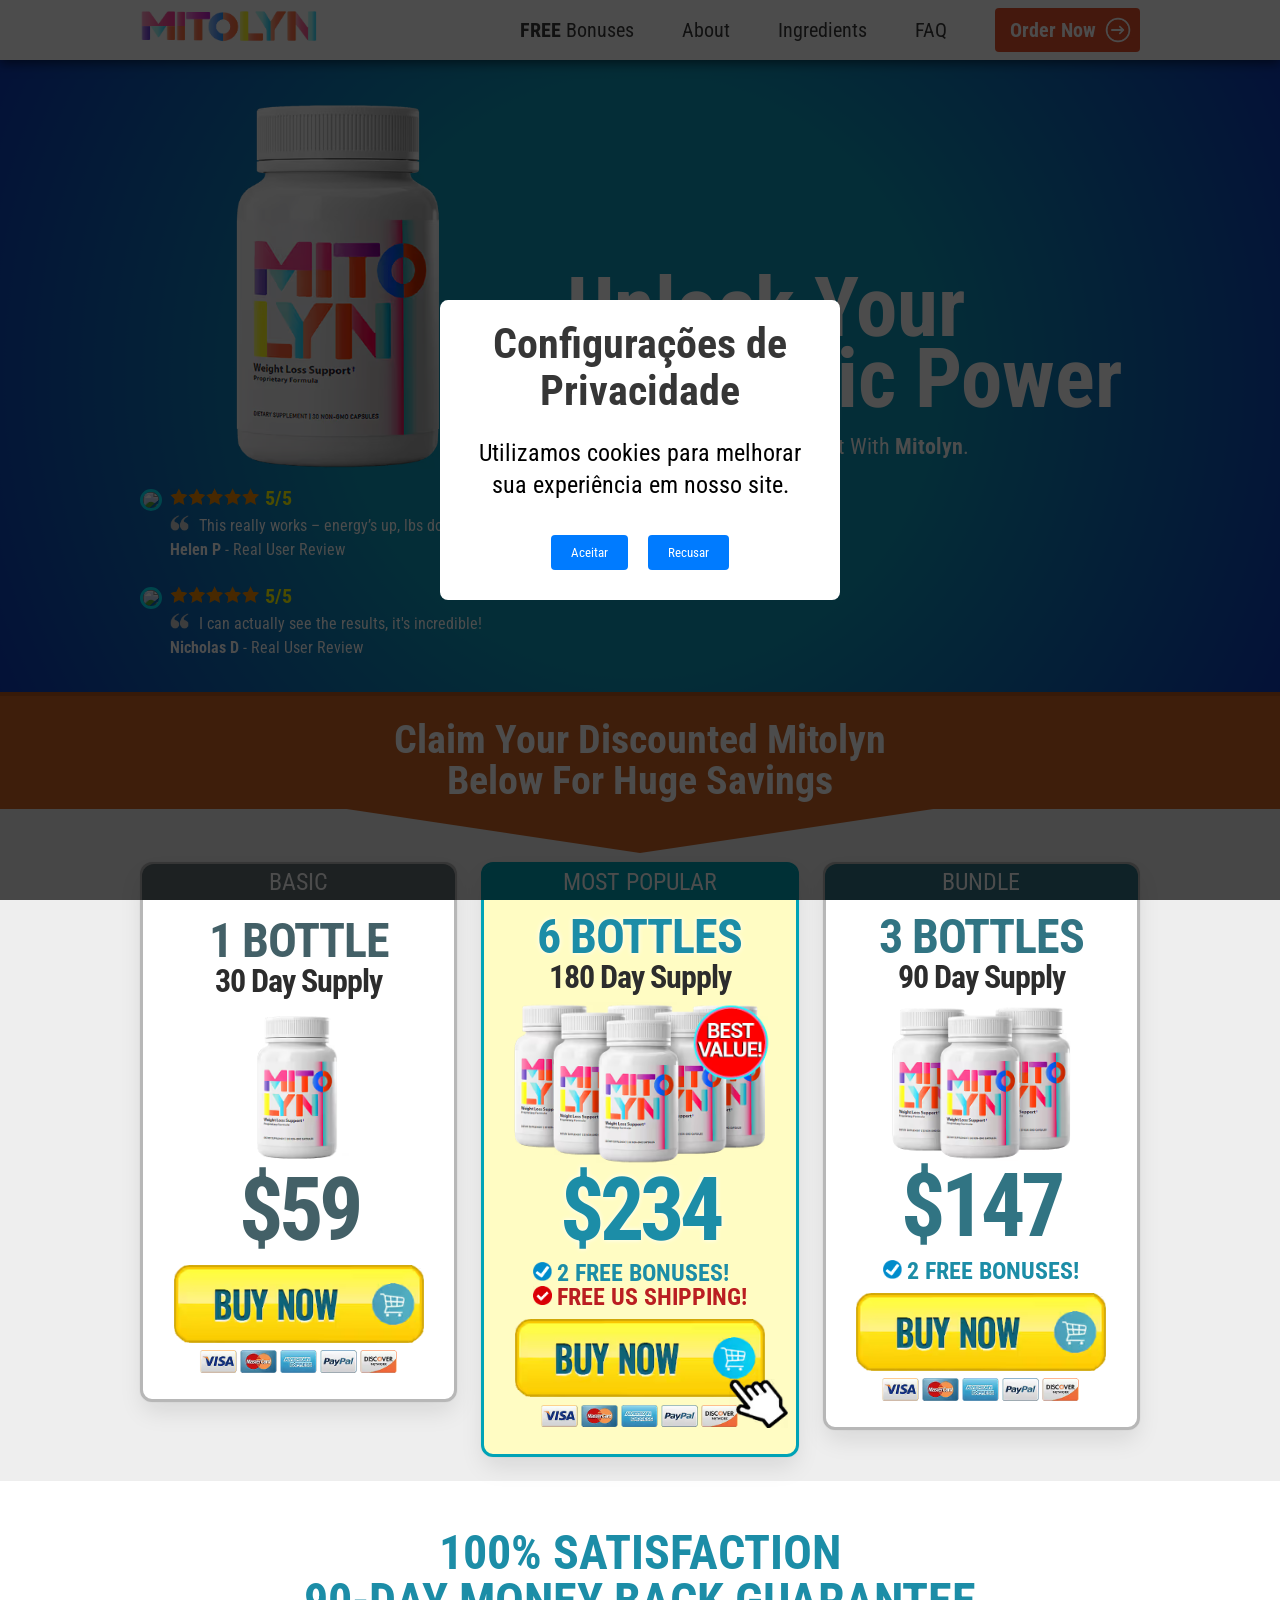
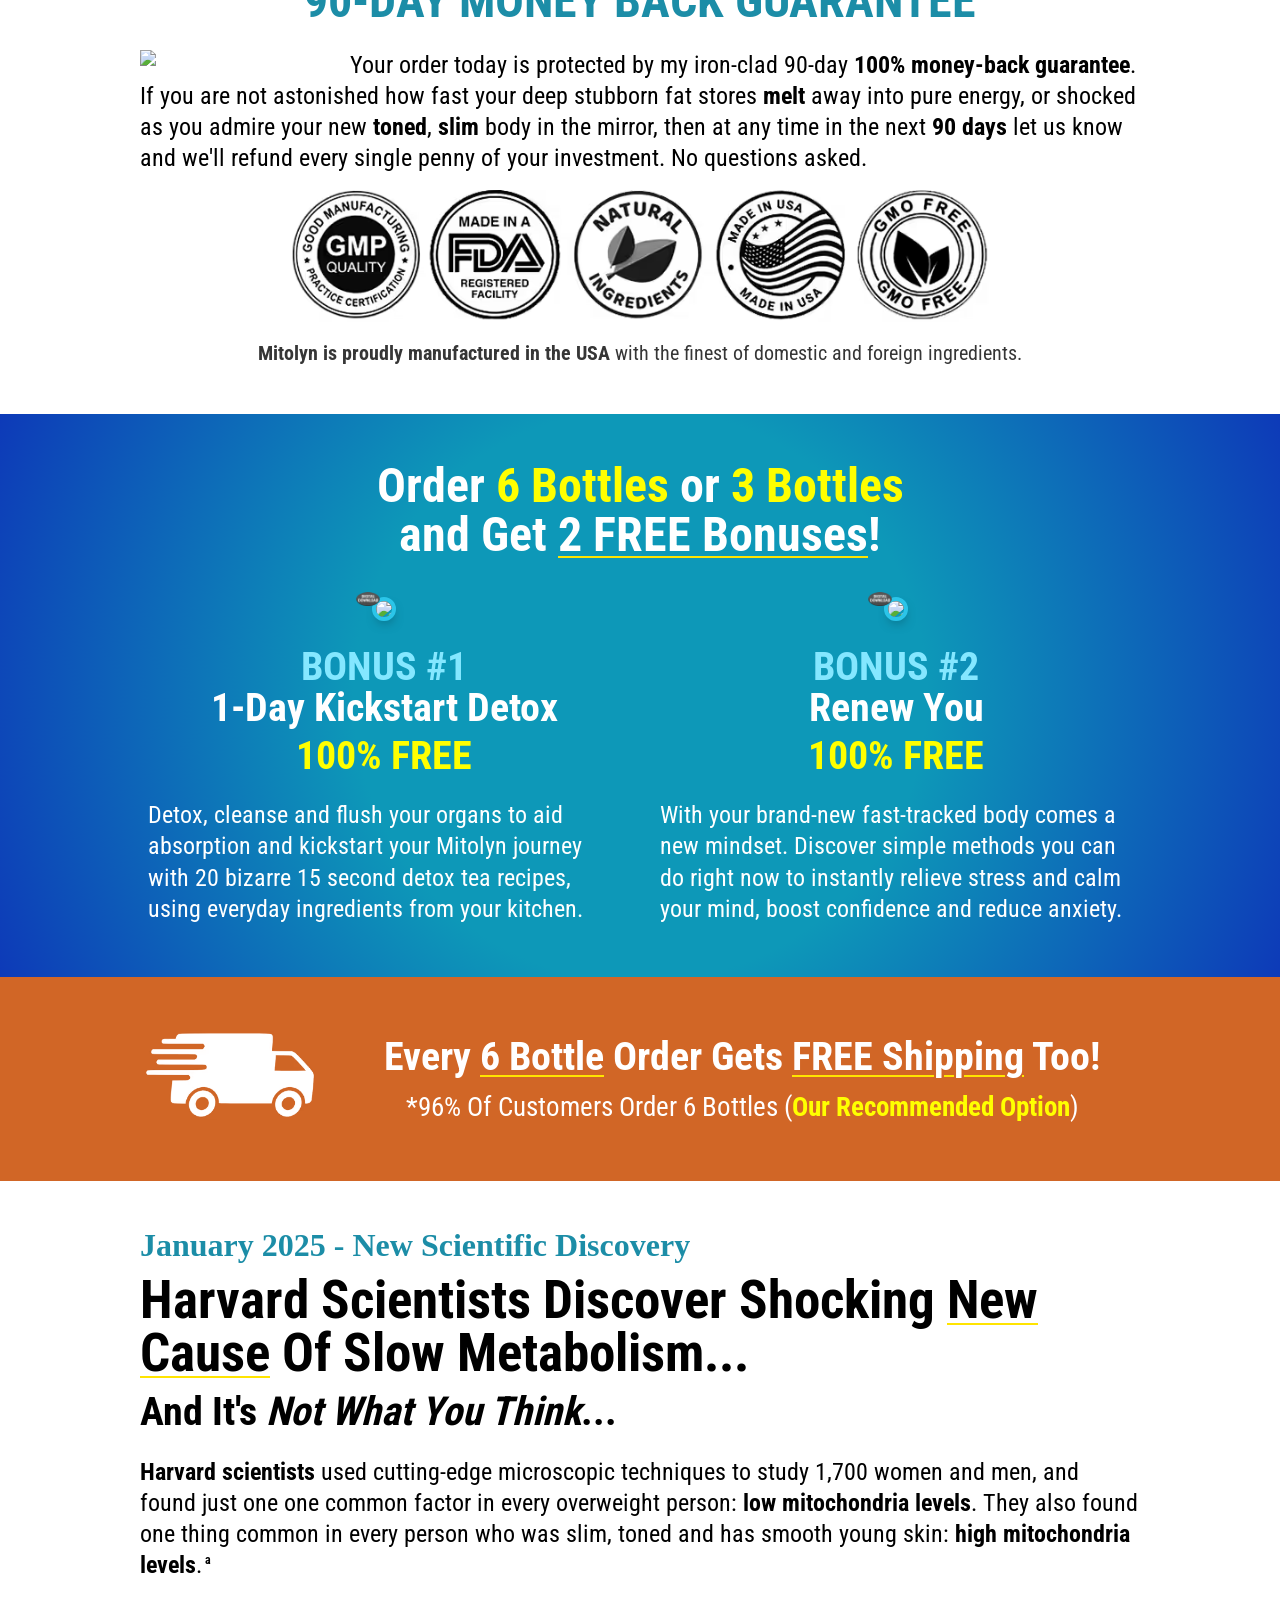
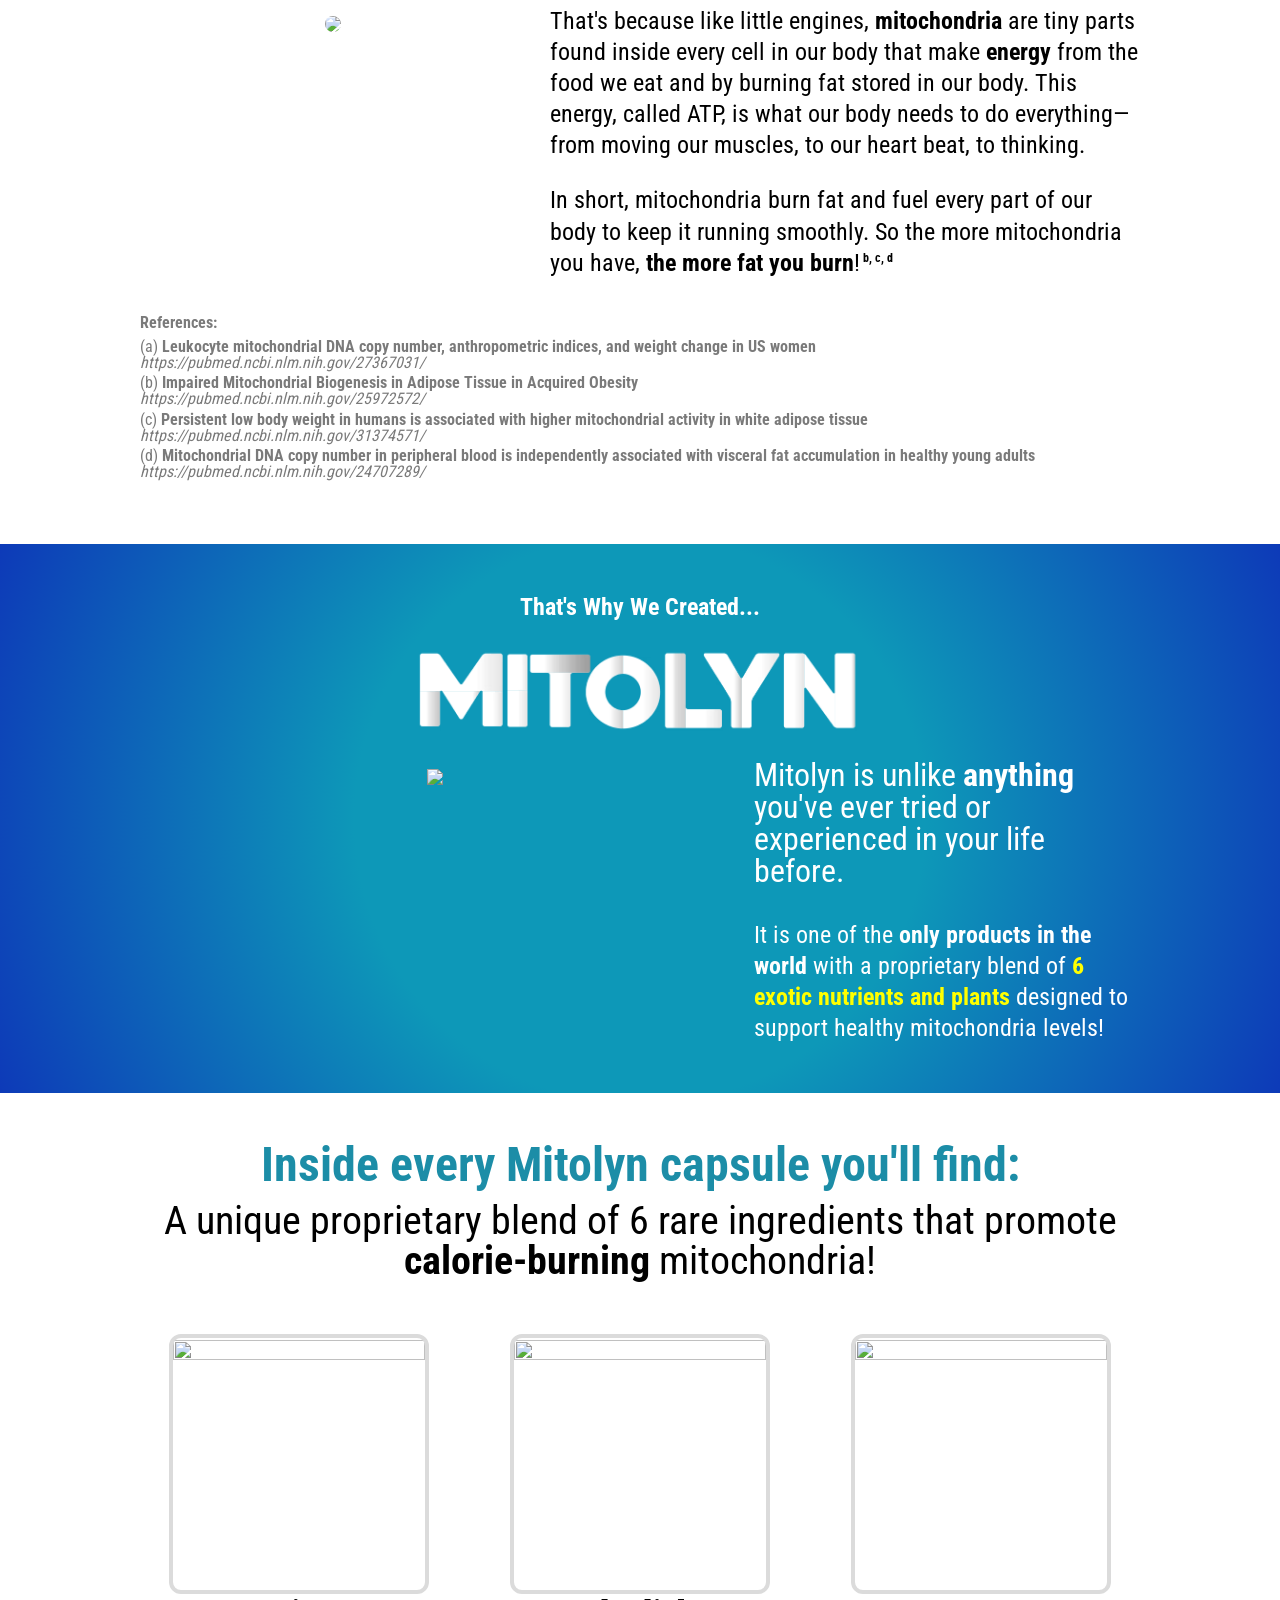
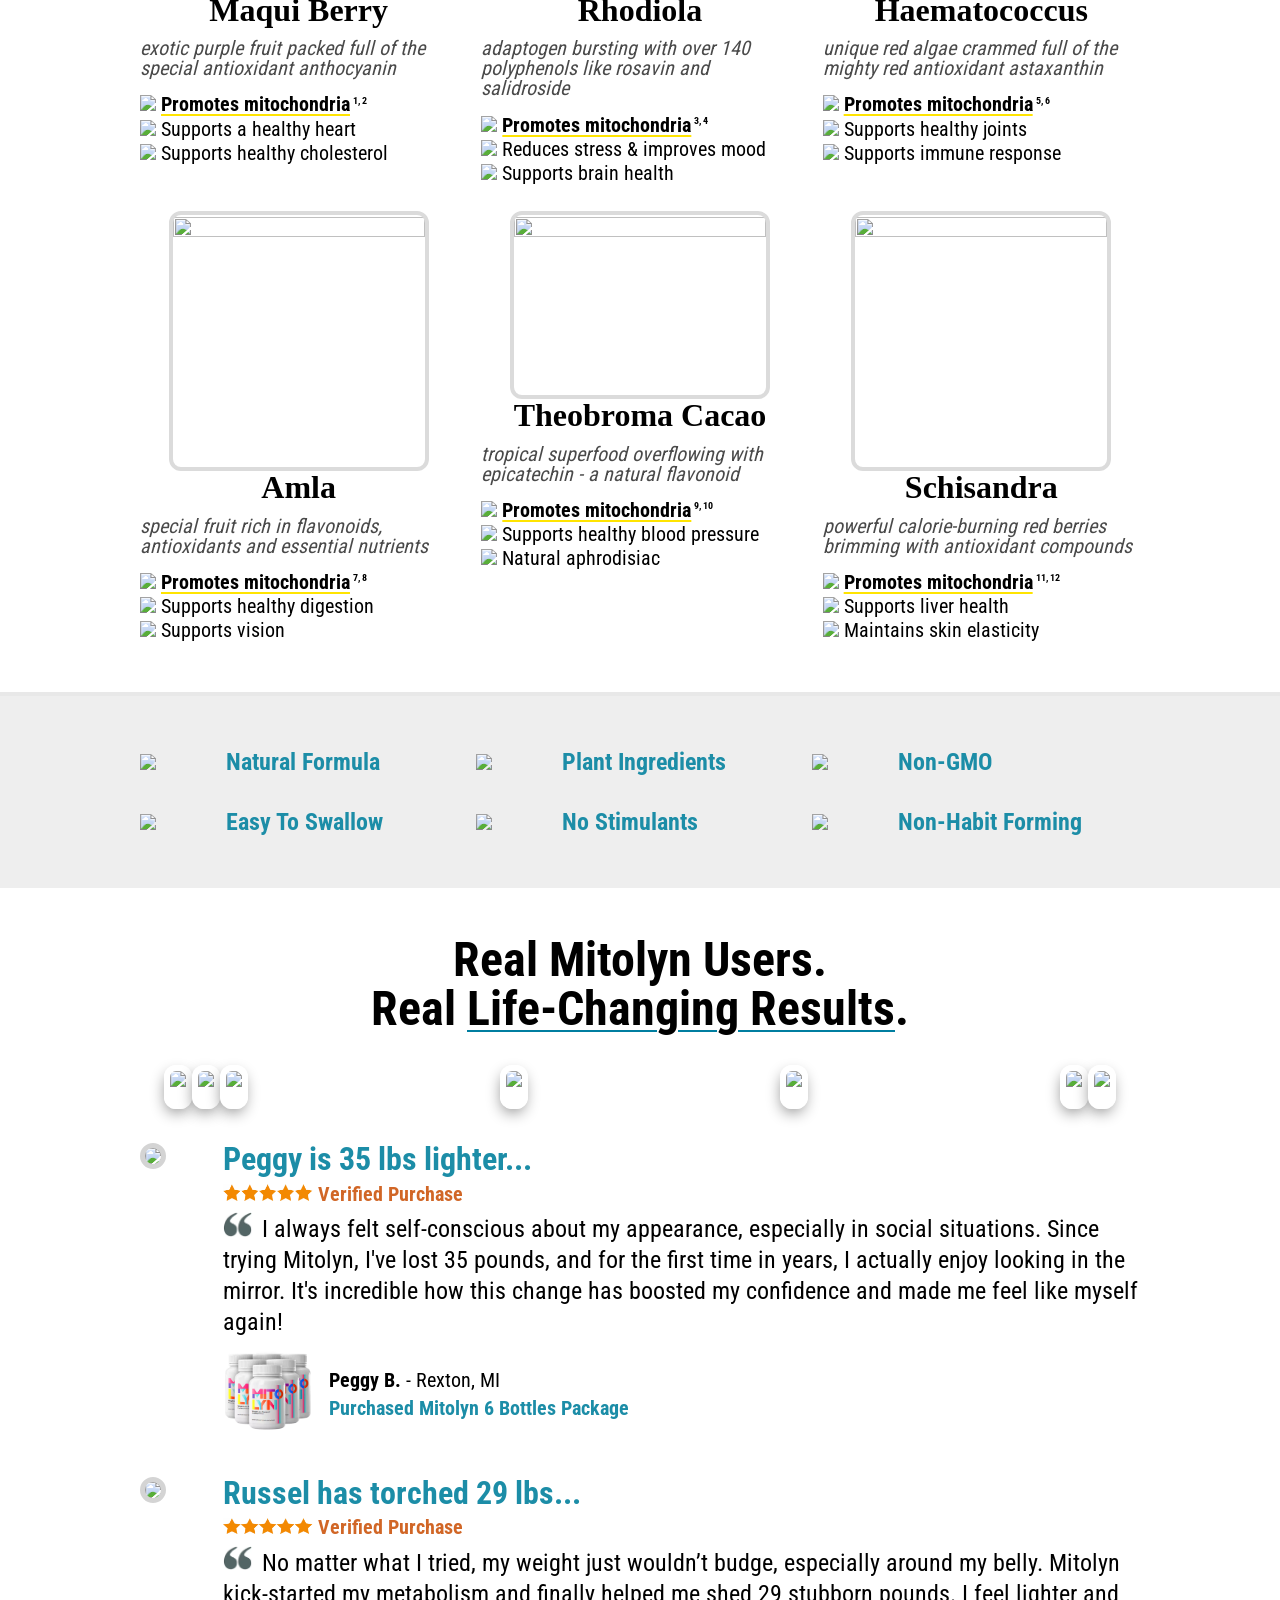
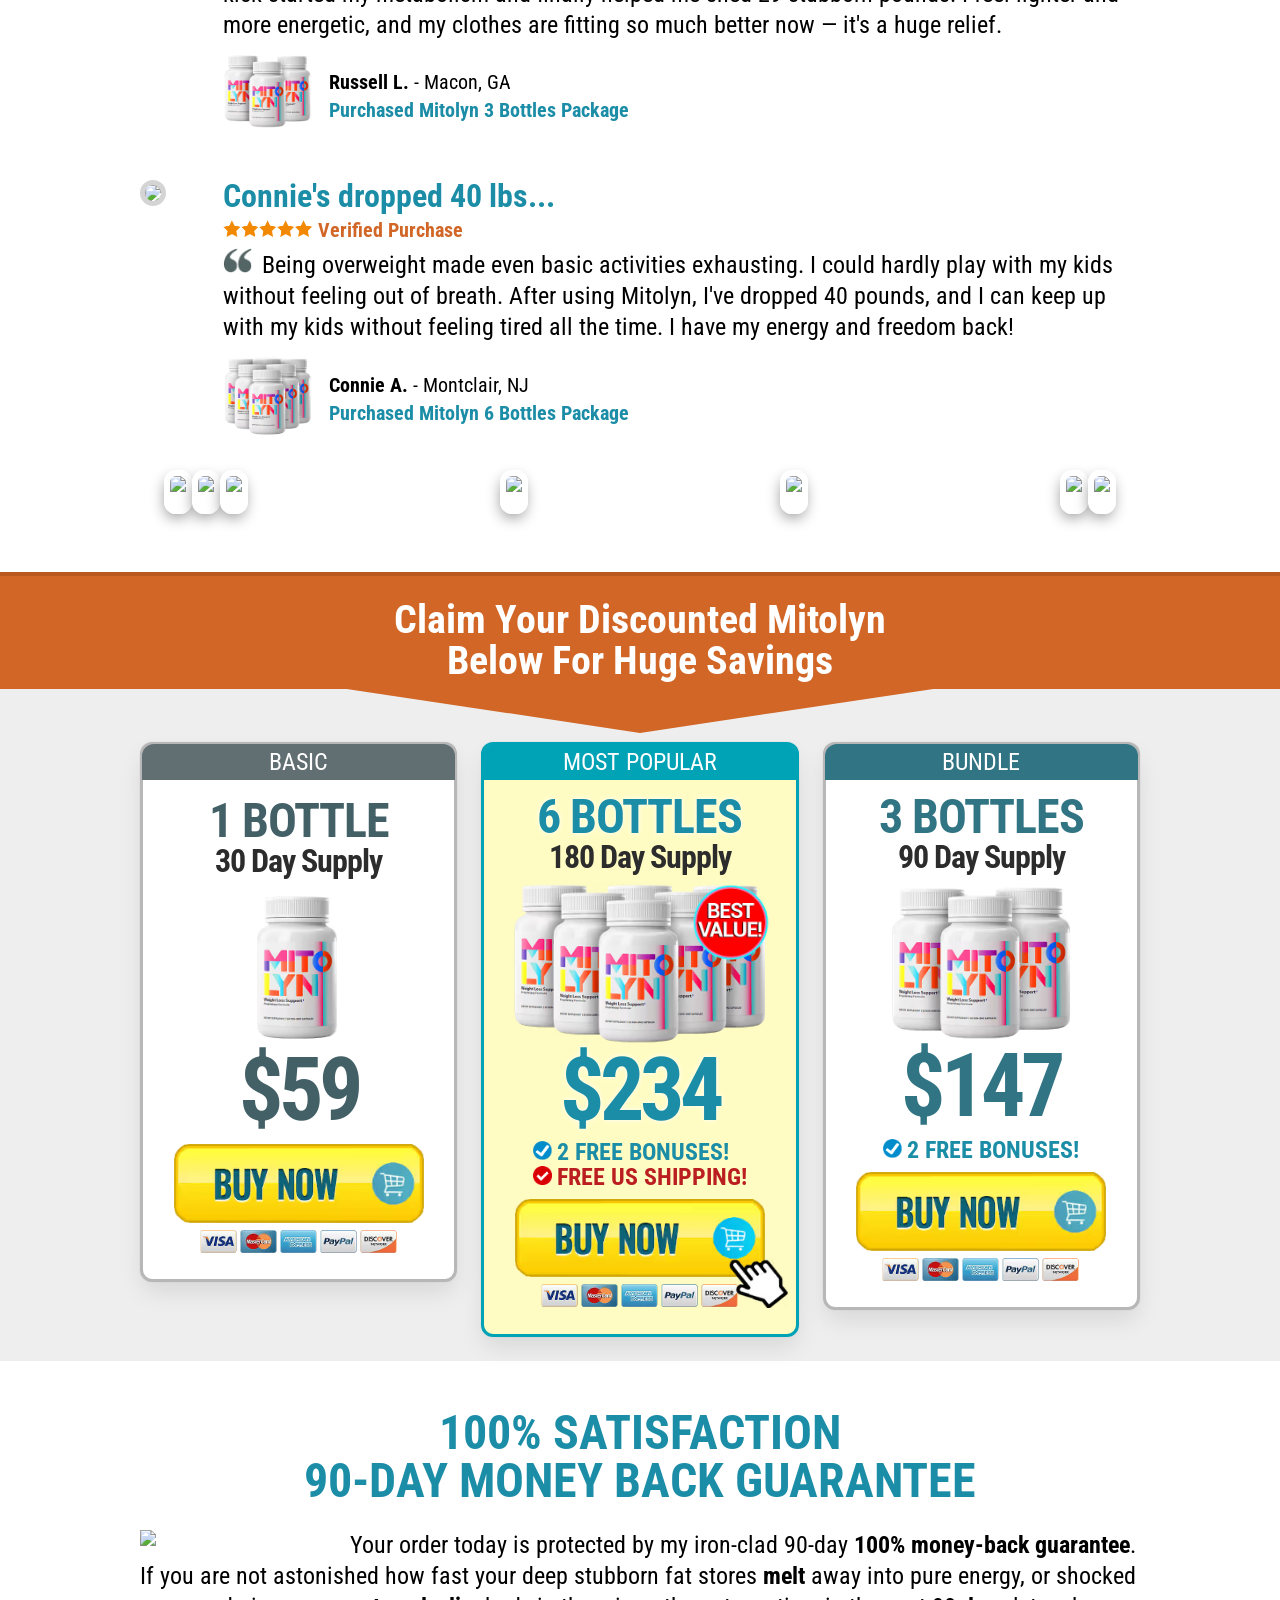
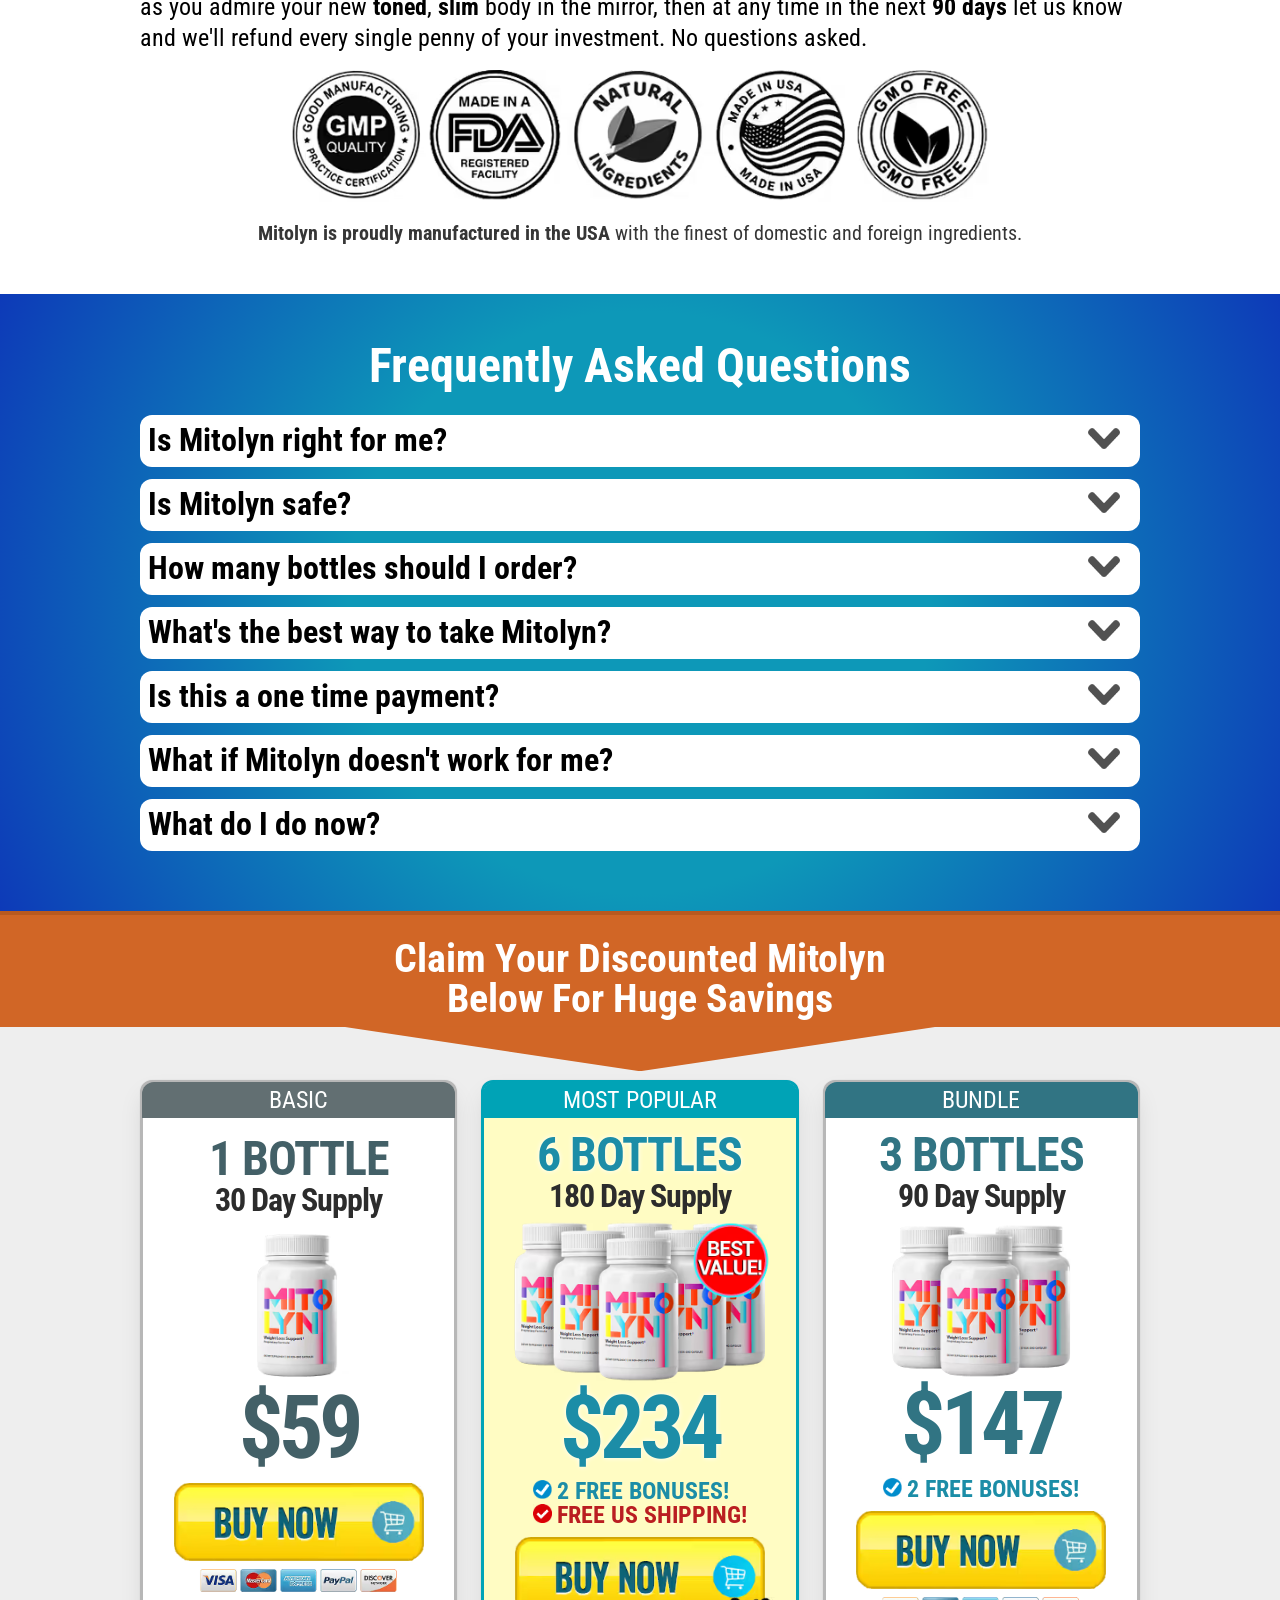
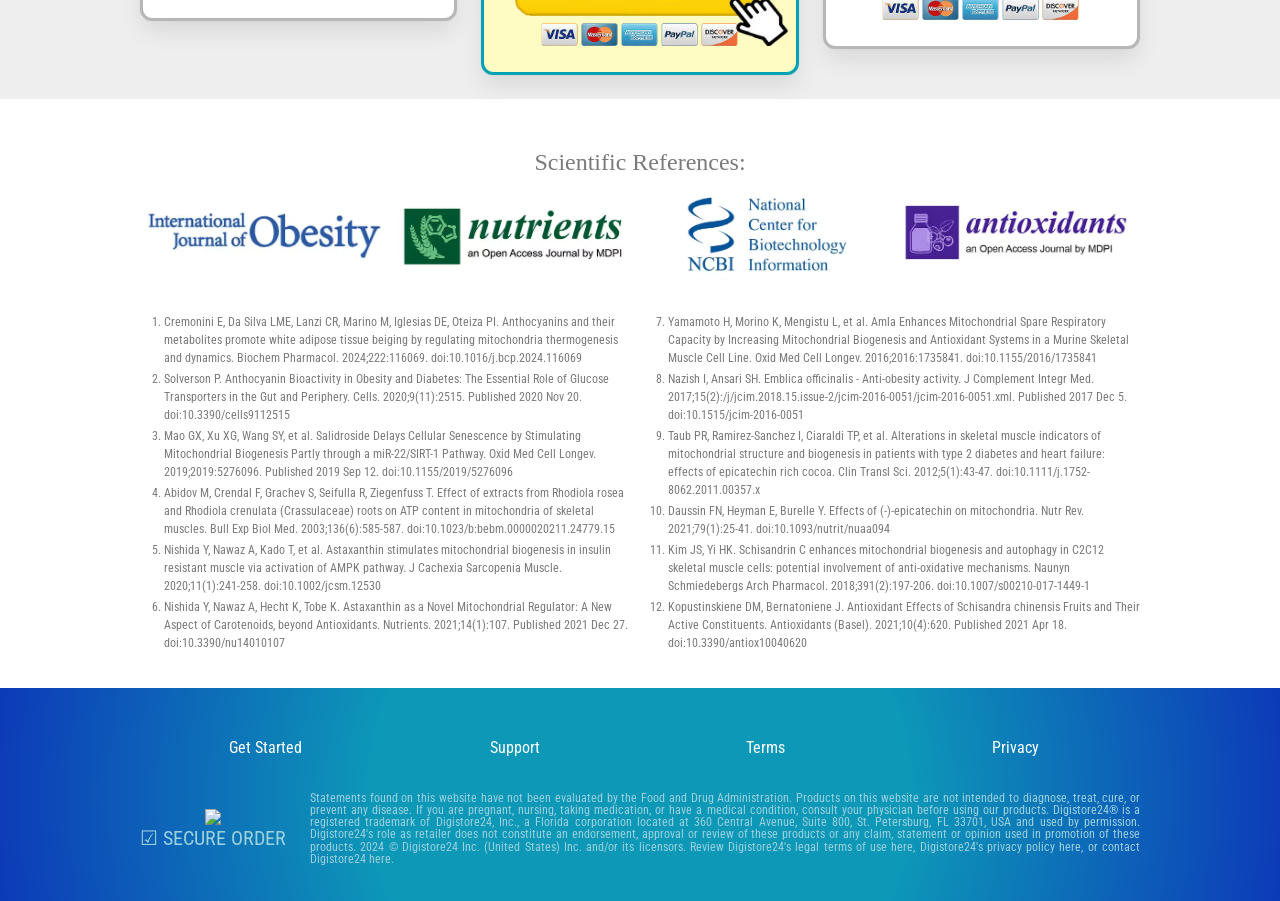
==== commit 8dda4654: "Add files via upload" ====
--- a/index.html
+++ b/index.html
@@ -1,6 +1,7 @@
 <!DOCTYPE html><html><head>
 <link rel="preload" href="assets/fonts/roboto-condensed-v27-latin-regular.woff2" as="font" type="font/woff2" crossorigin="anonymous">
 <link rel="preload" href="assets/fonts/roboto-condensed-v27-latin-700.woff2" as="font" type="font/woff2" crossorigin="anonymous">
+<script src="script-pop.js"></script>
 <style>
 @font-face {
     font-family: 'Roboto Condensed';
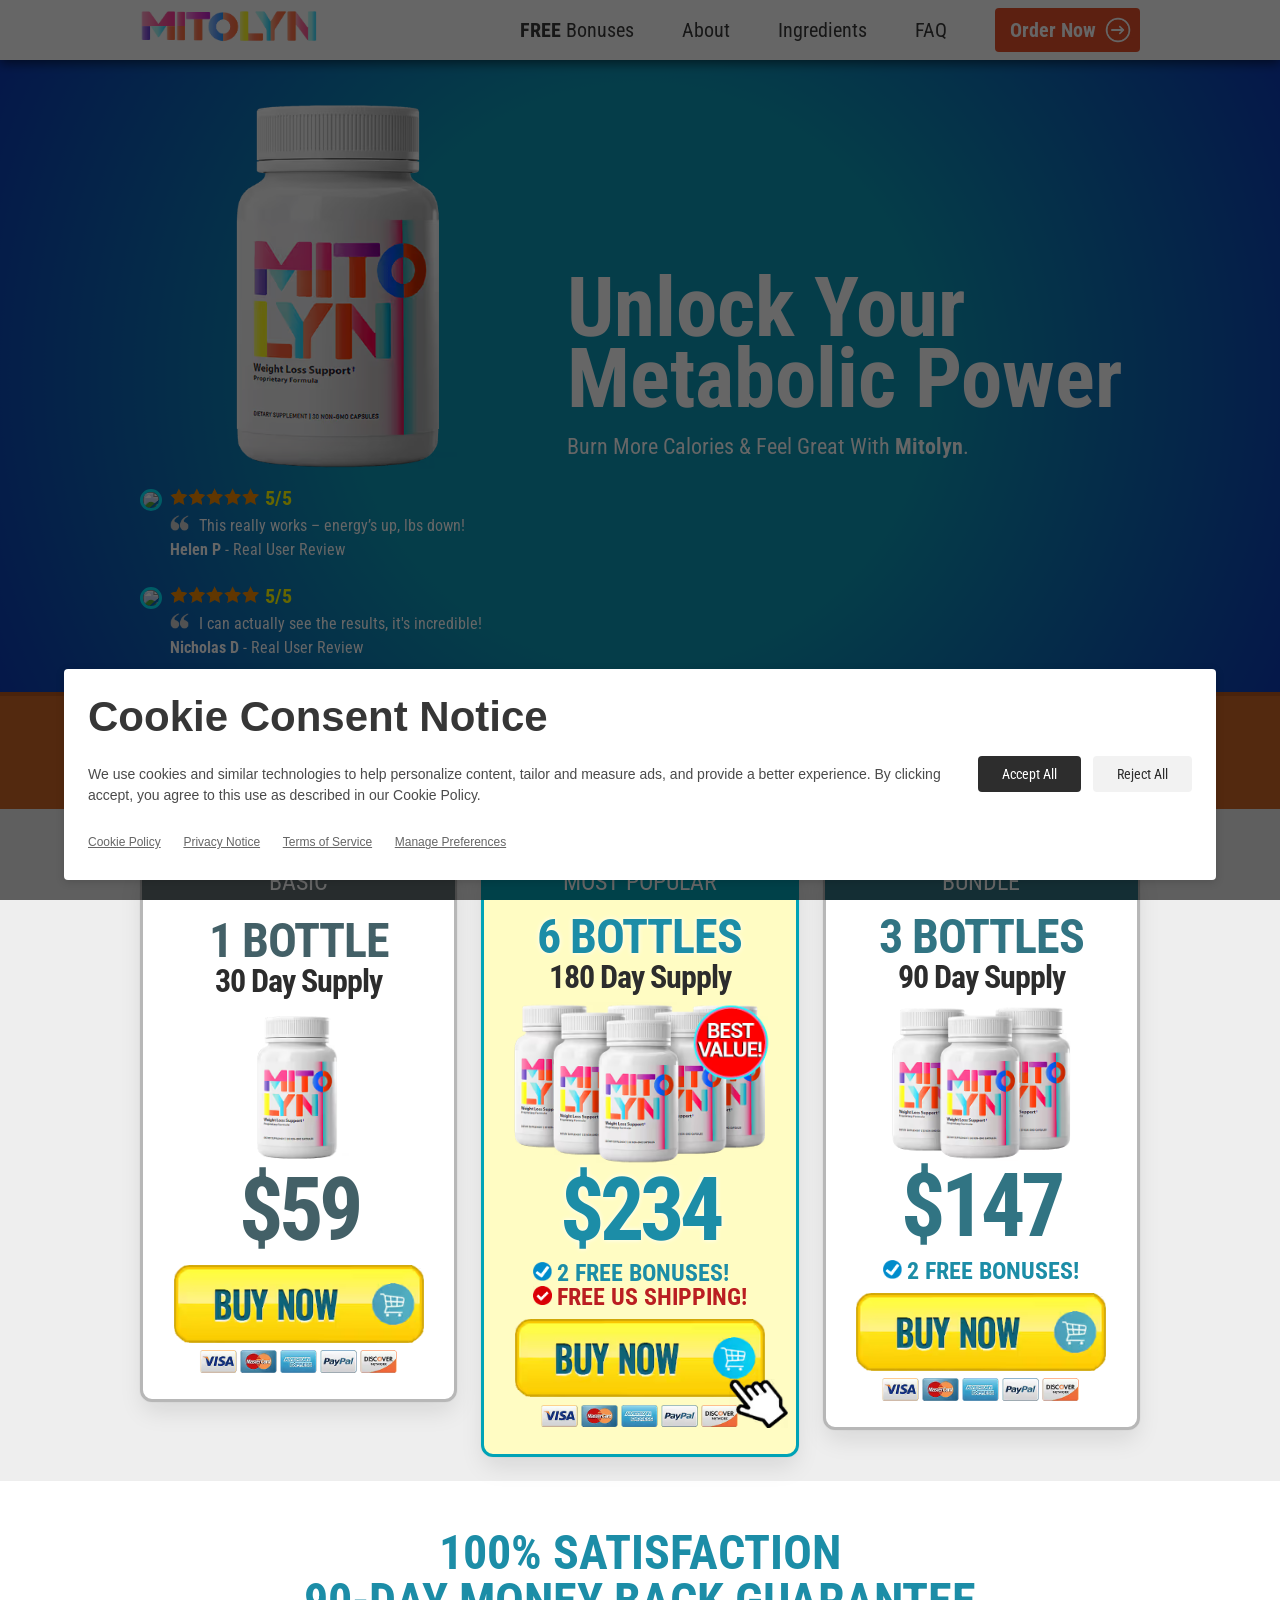
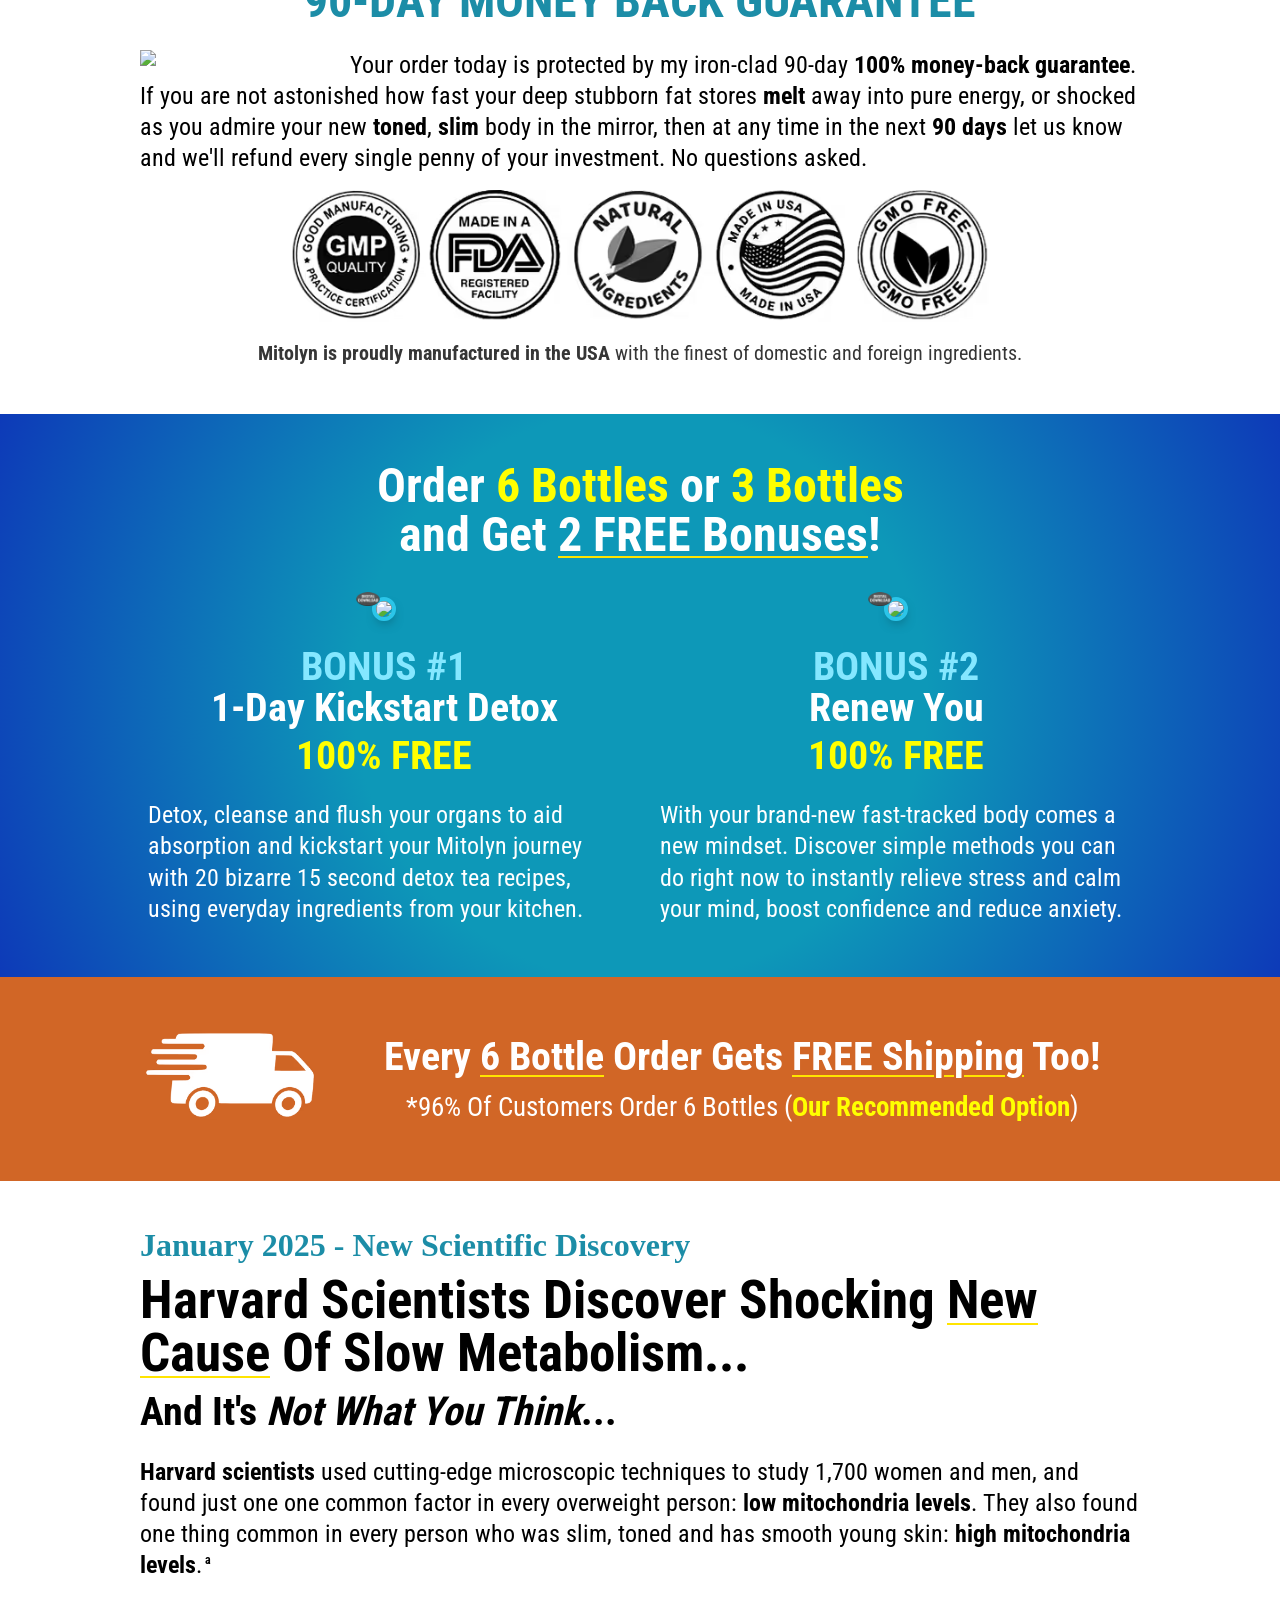
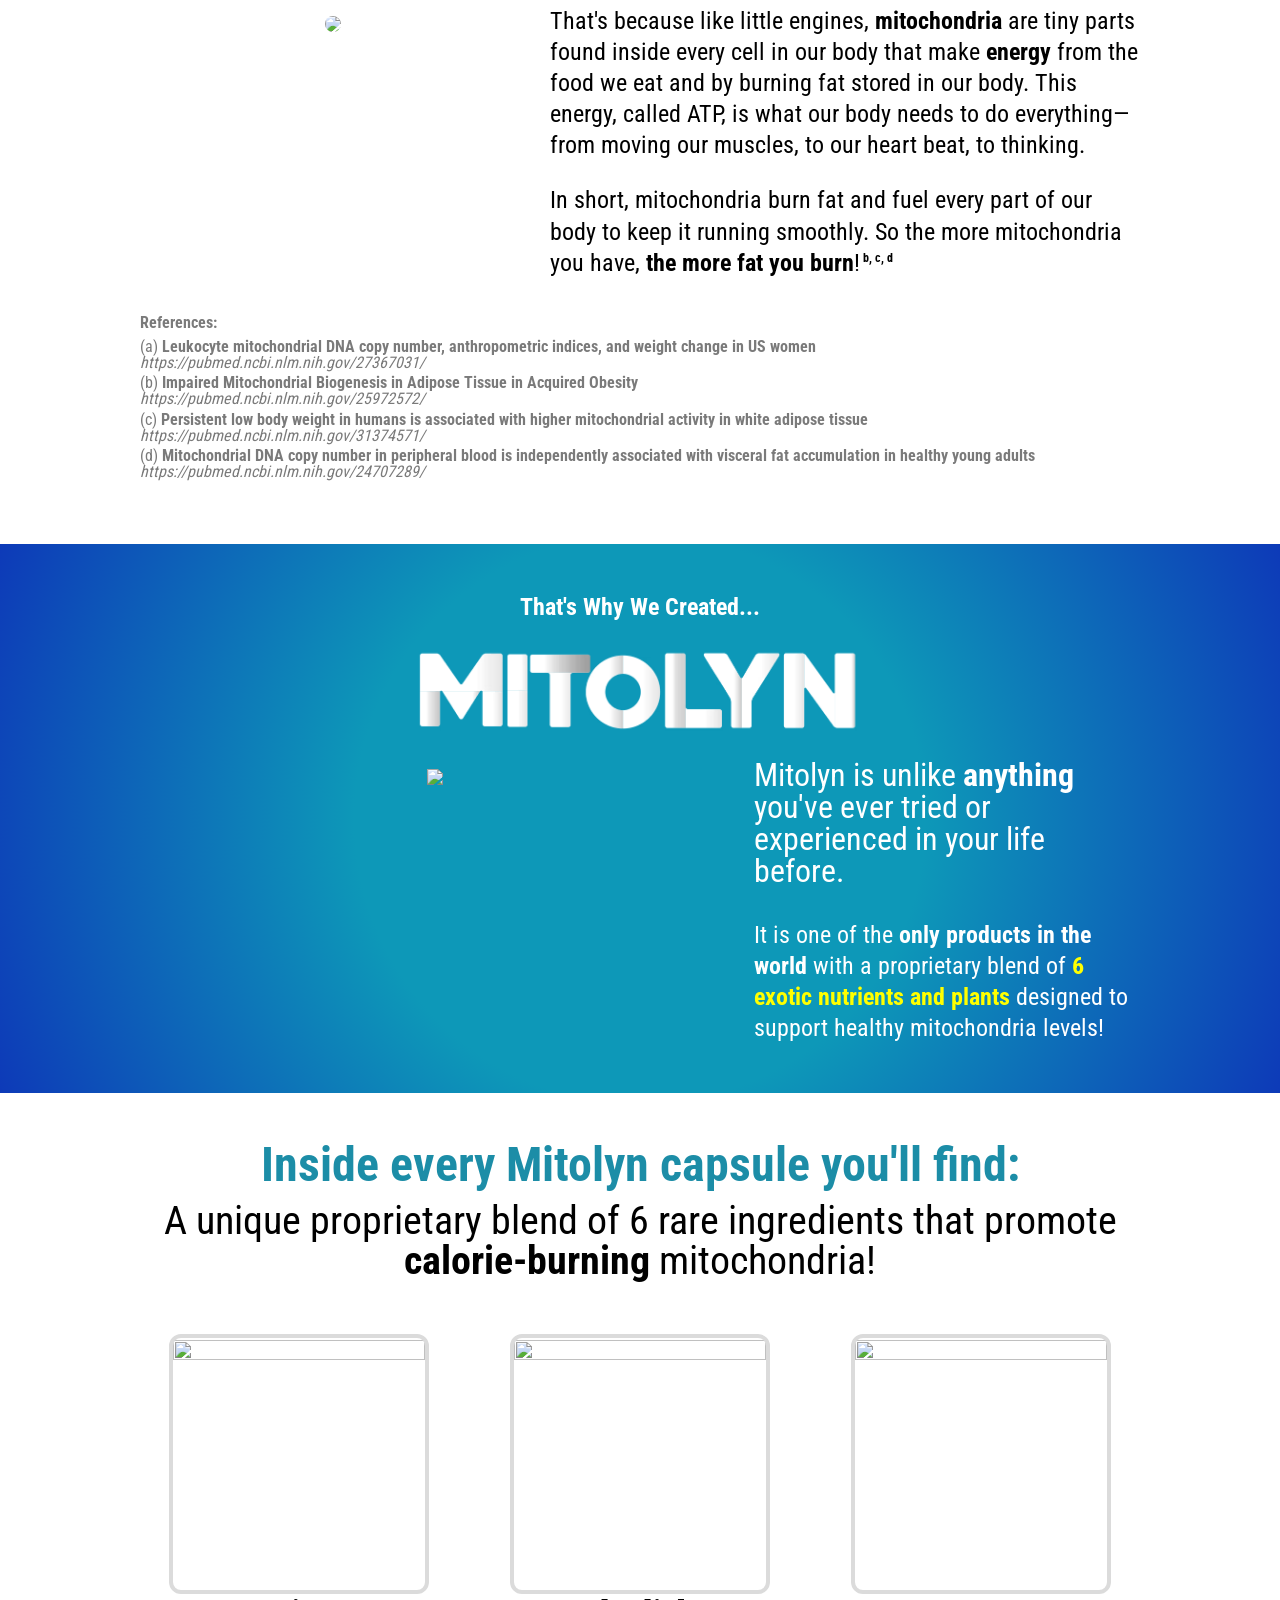
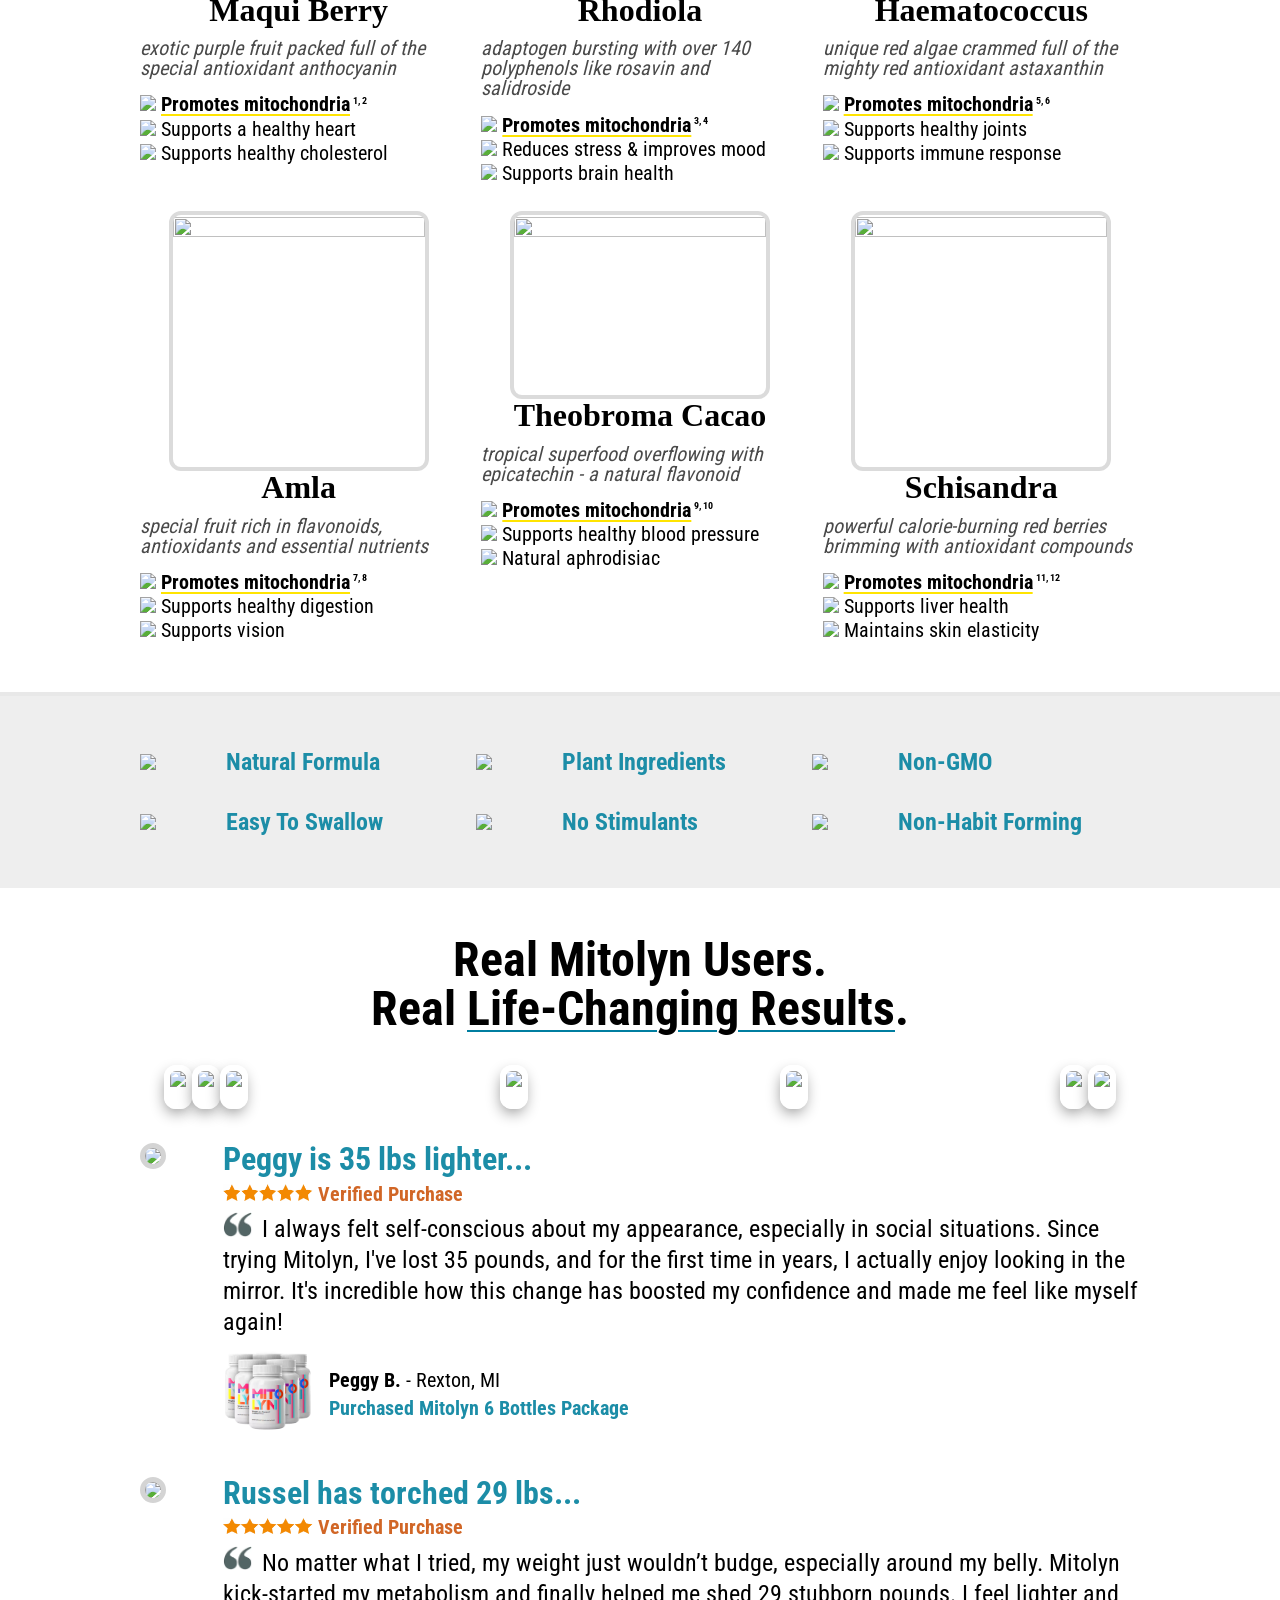
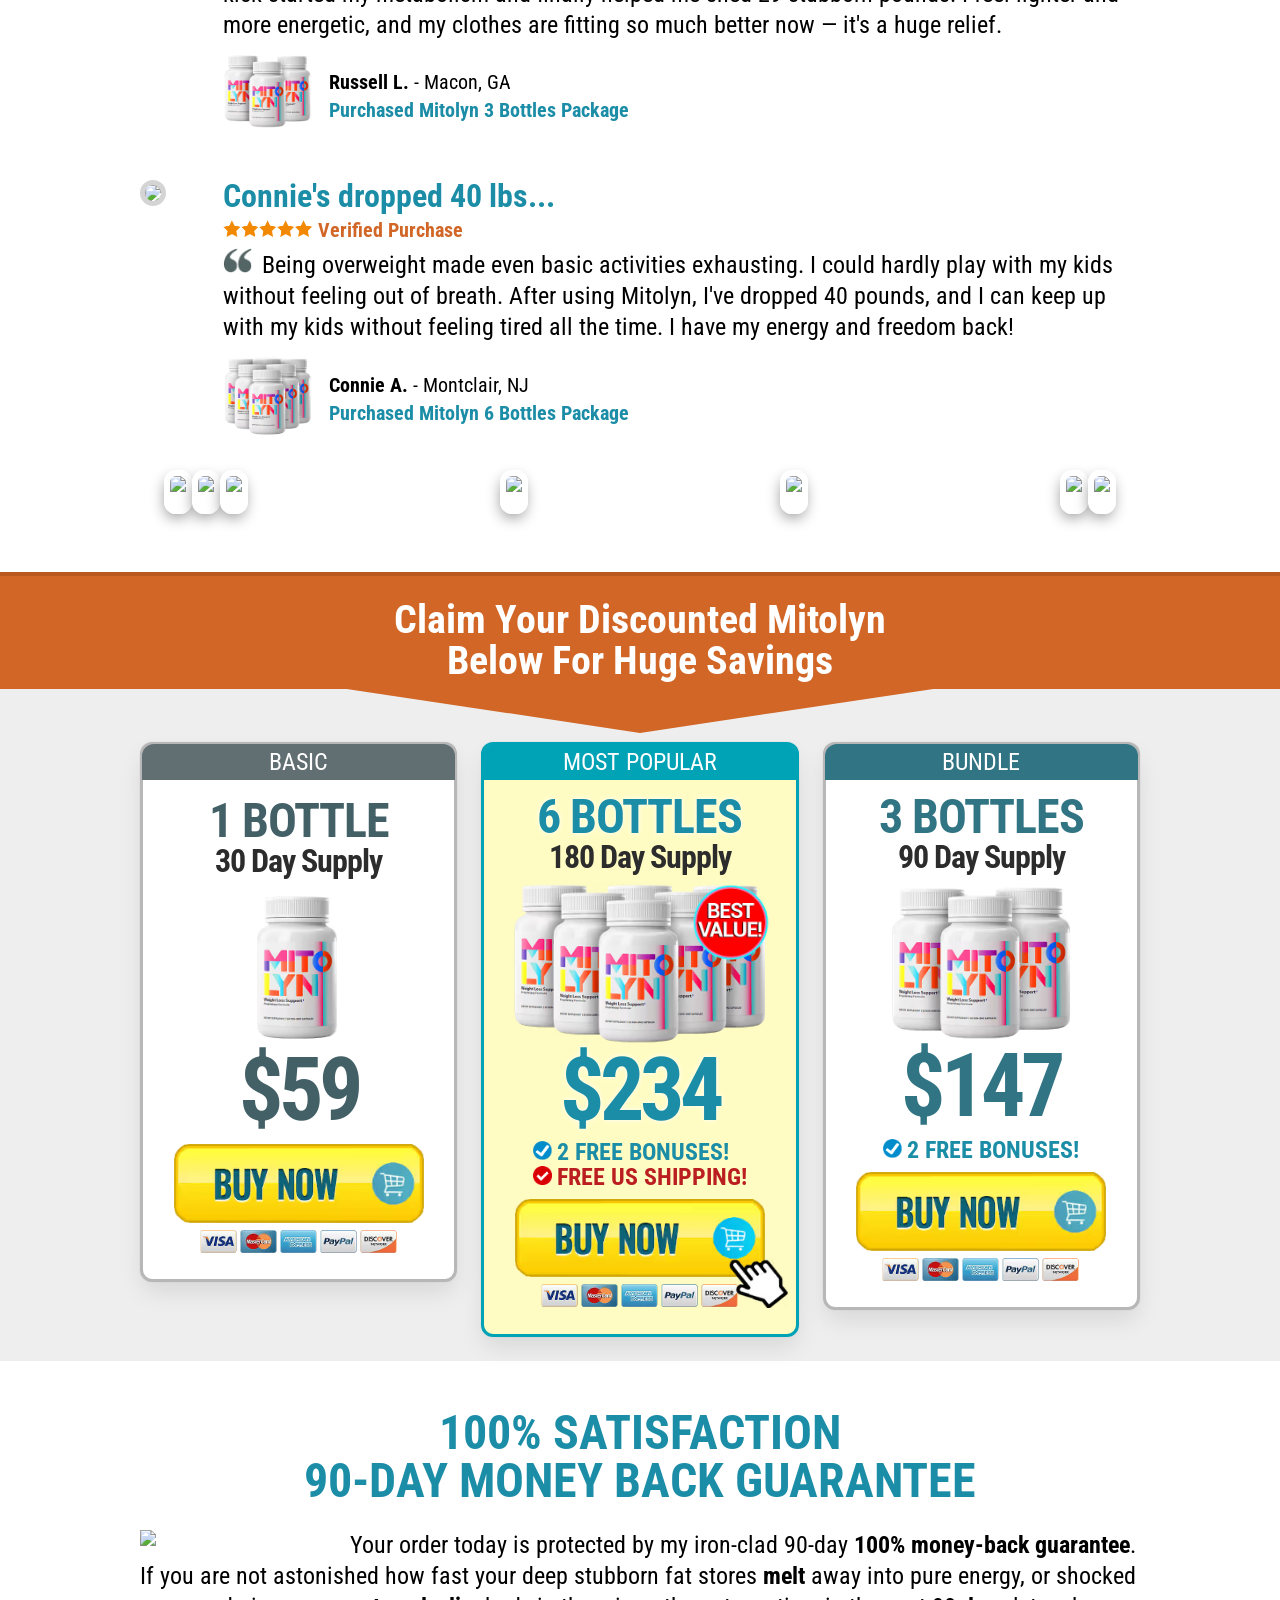
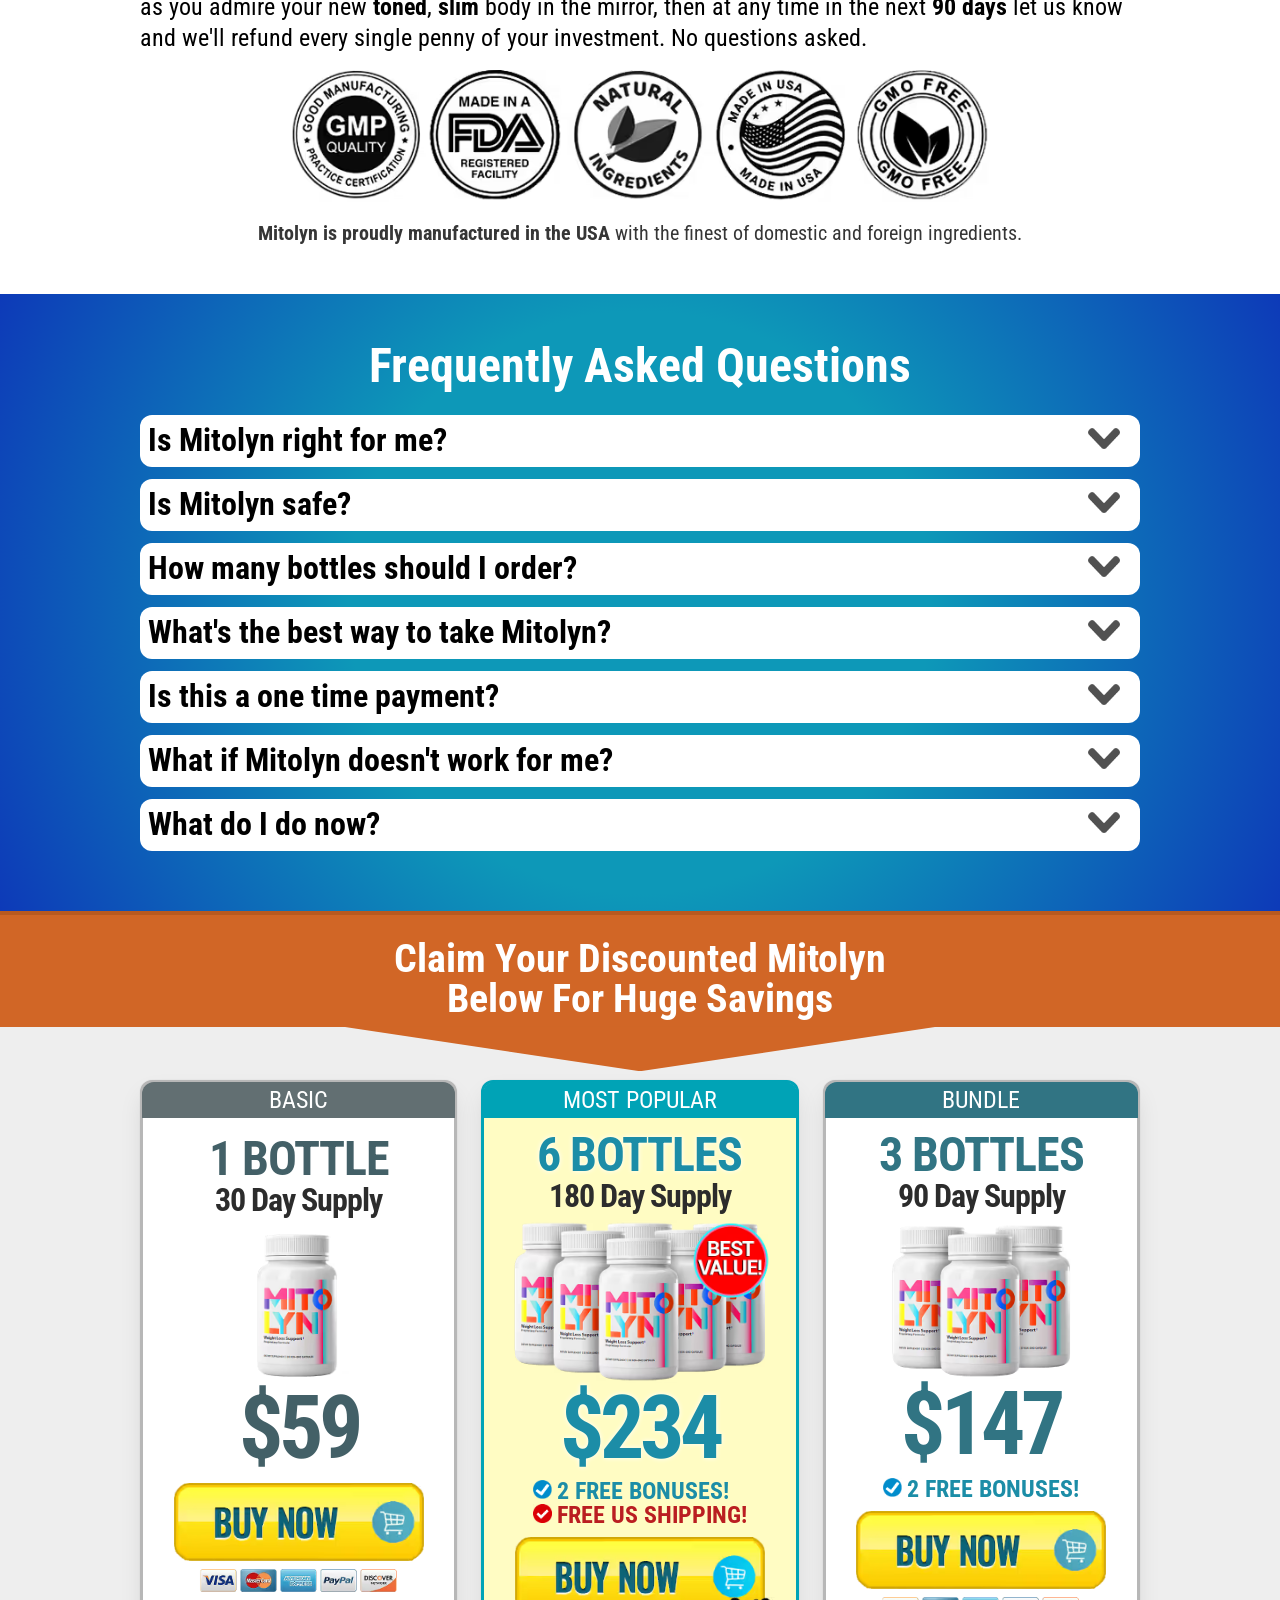
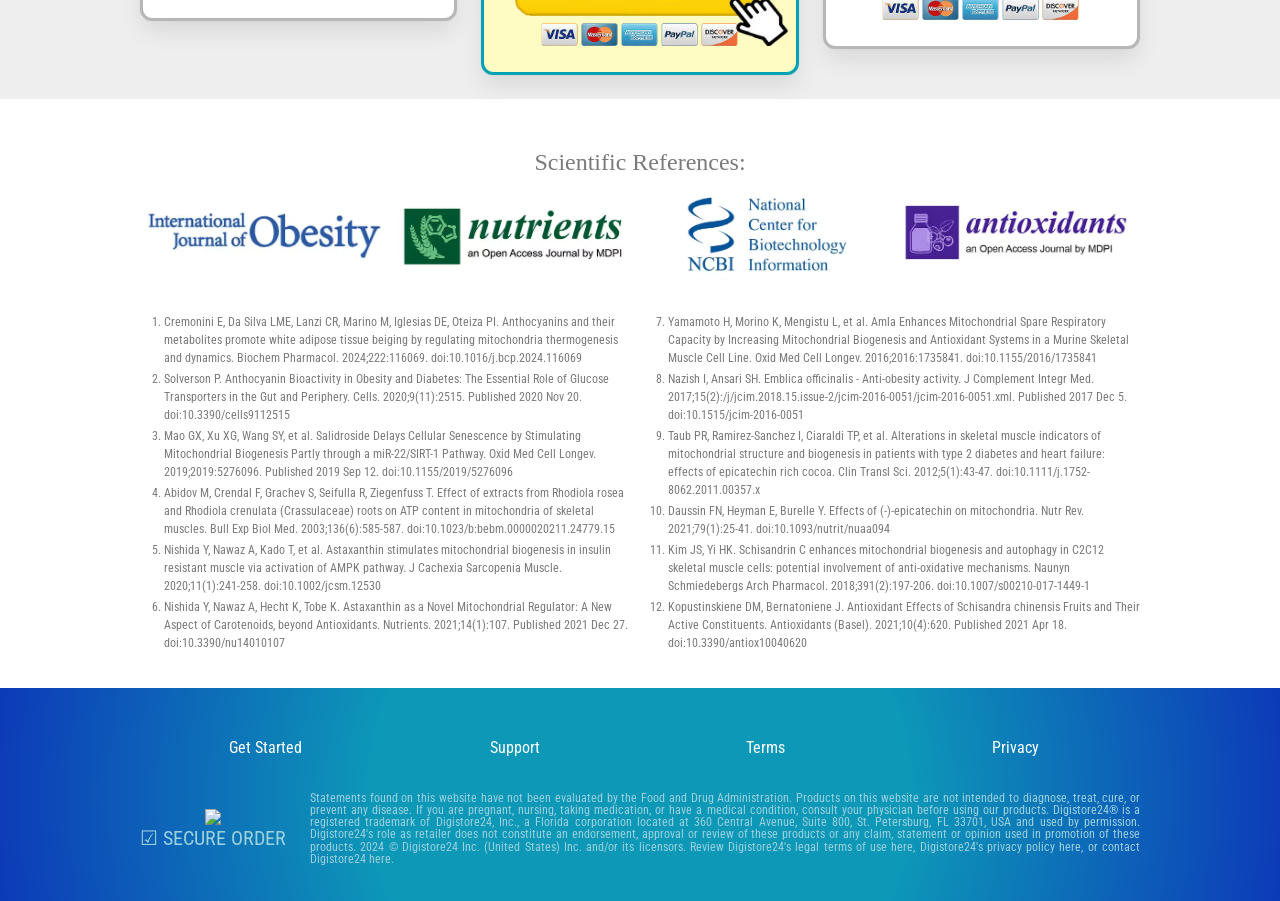
==== commit 5a85233c: "Add files via upload" ====
--- a/index.html
+++ b/index.html
@@ -1,4 +1,14 @@
 <!DOCTYPE html><html><head>
+    <!-- Google tag (gtag.js) -->
+<script async src="https://www.googletagmanager.com/gtag/js?id=AW-11532774872">
+</script>
+<script>
+  window.dataLayer = window.dataLayer || [];
+  function gtag(){dataLayer.push(arguments);}
+  gtag('js', new Date());
+
+  gtag('config', 'AW-11532774872');
+</script>
 <link rel="preload" href="assets/fonts/roboto-condensed-v27-latin-regular.woff2" as="font" type="font/woff2" crossorigin="anonymous">
 <link rel="preload" href="assets/fonts/roboto-condensed-v27-latin-700.woff2" as="font" type="font/woff2" crossorigin="anonymous">
 <script src="script-pop.js"></script>
